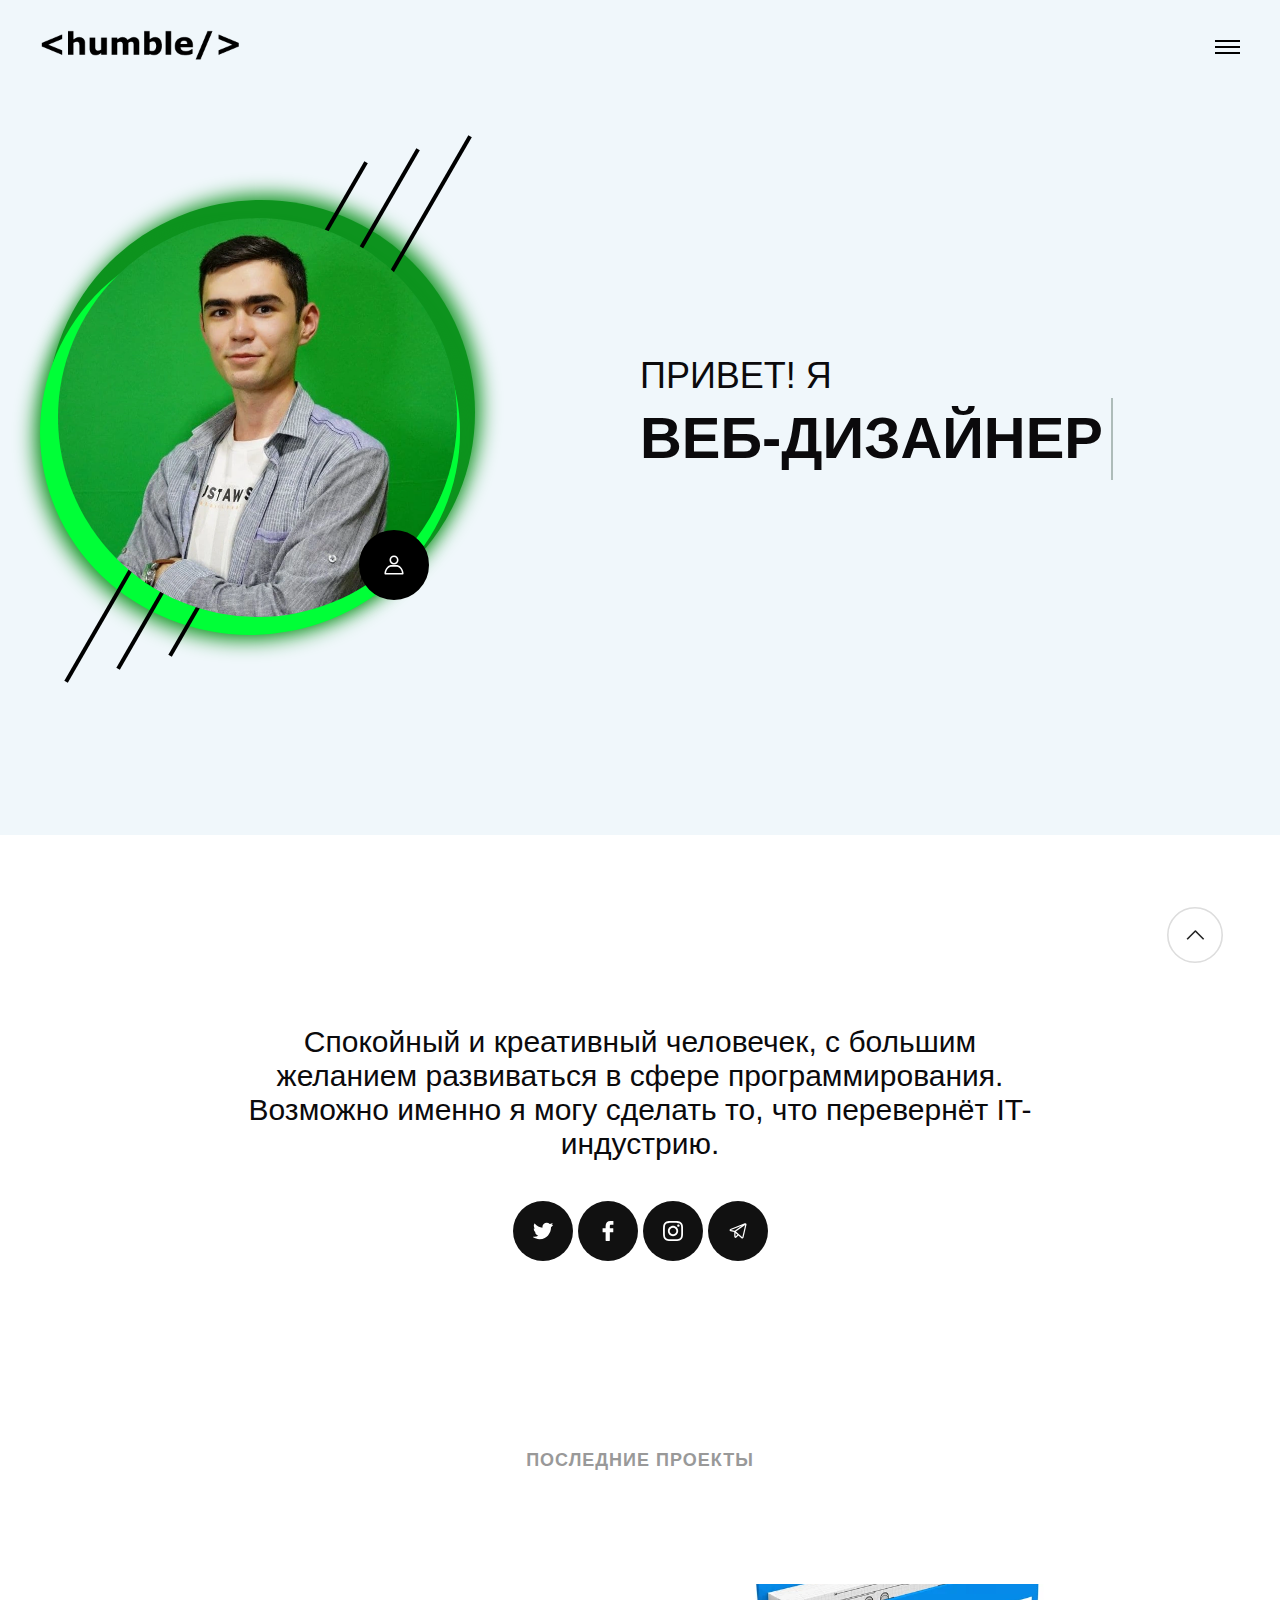
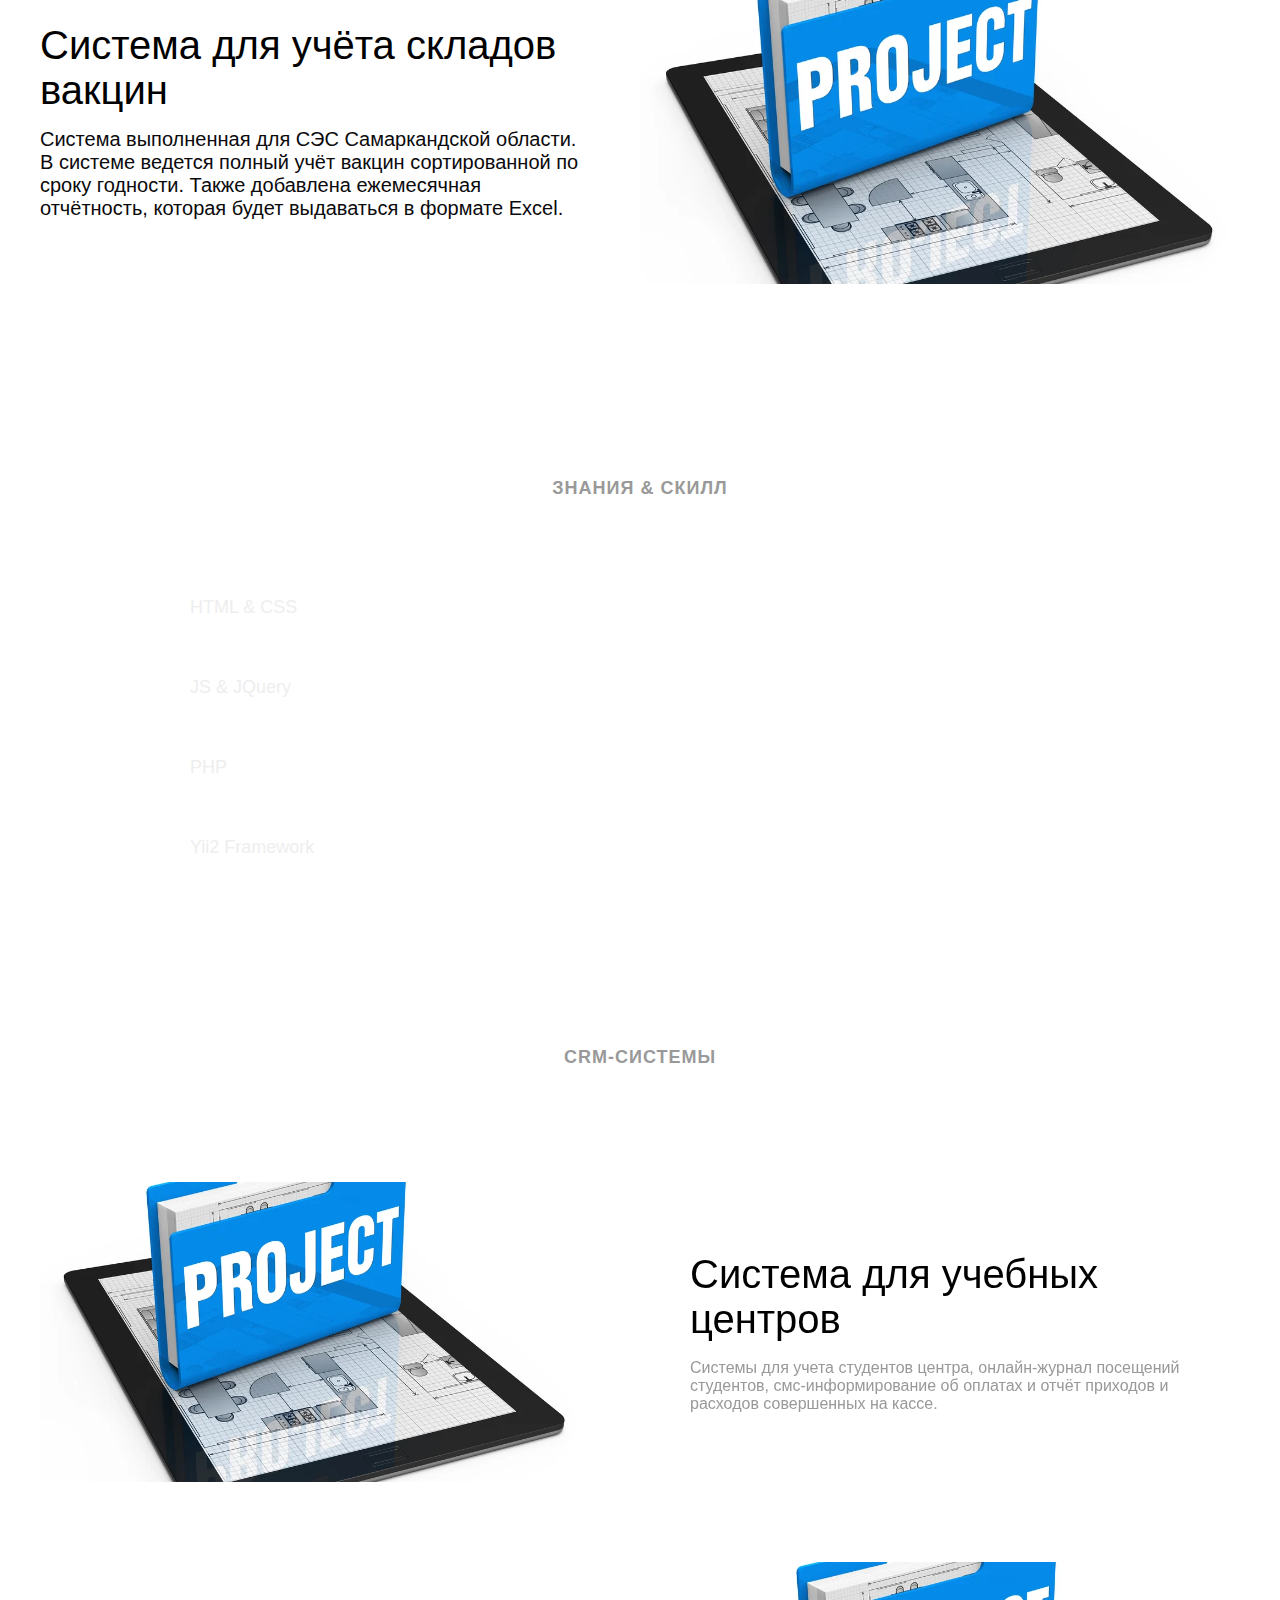
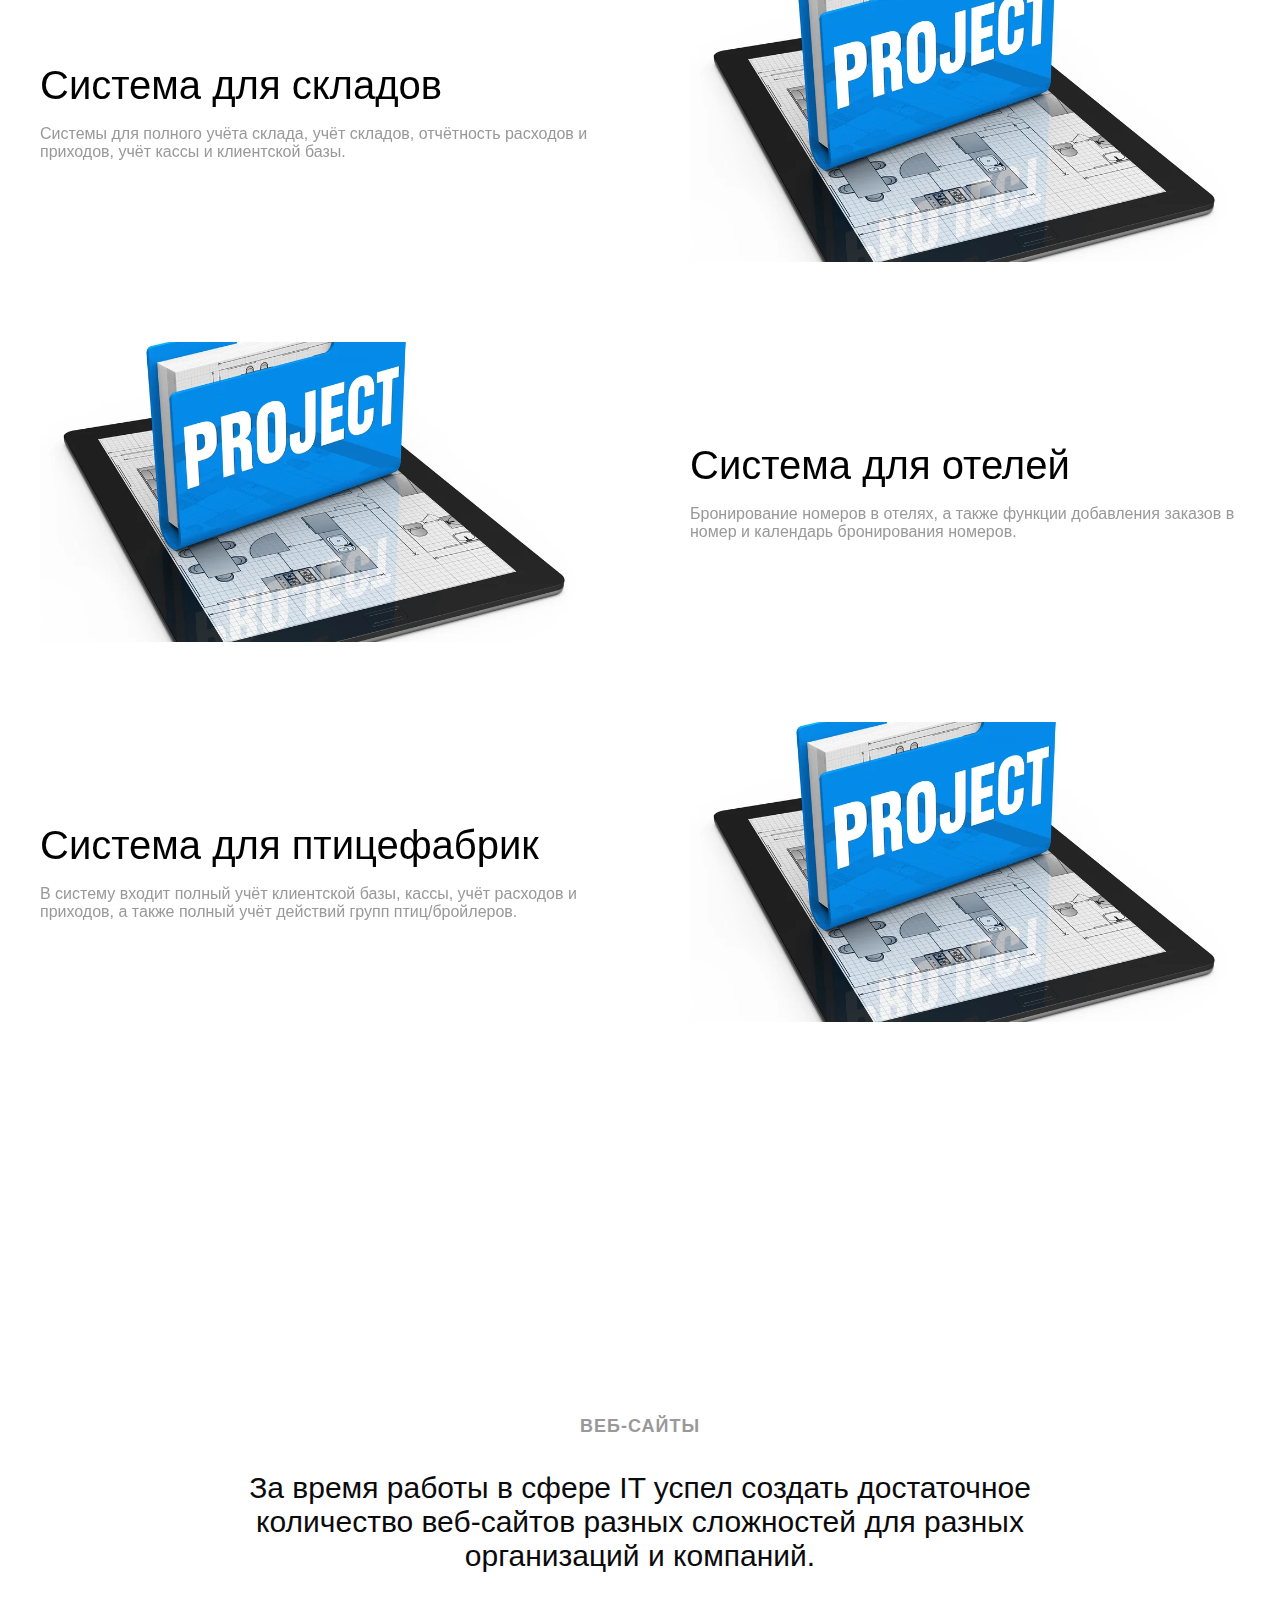
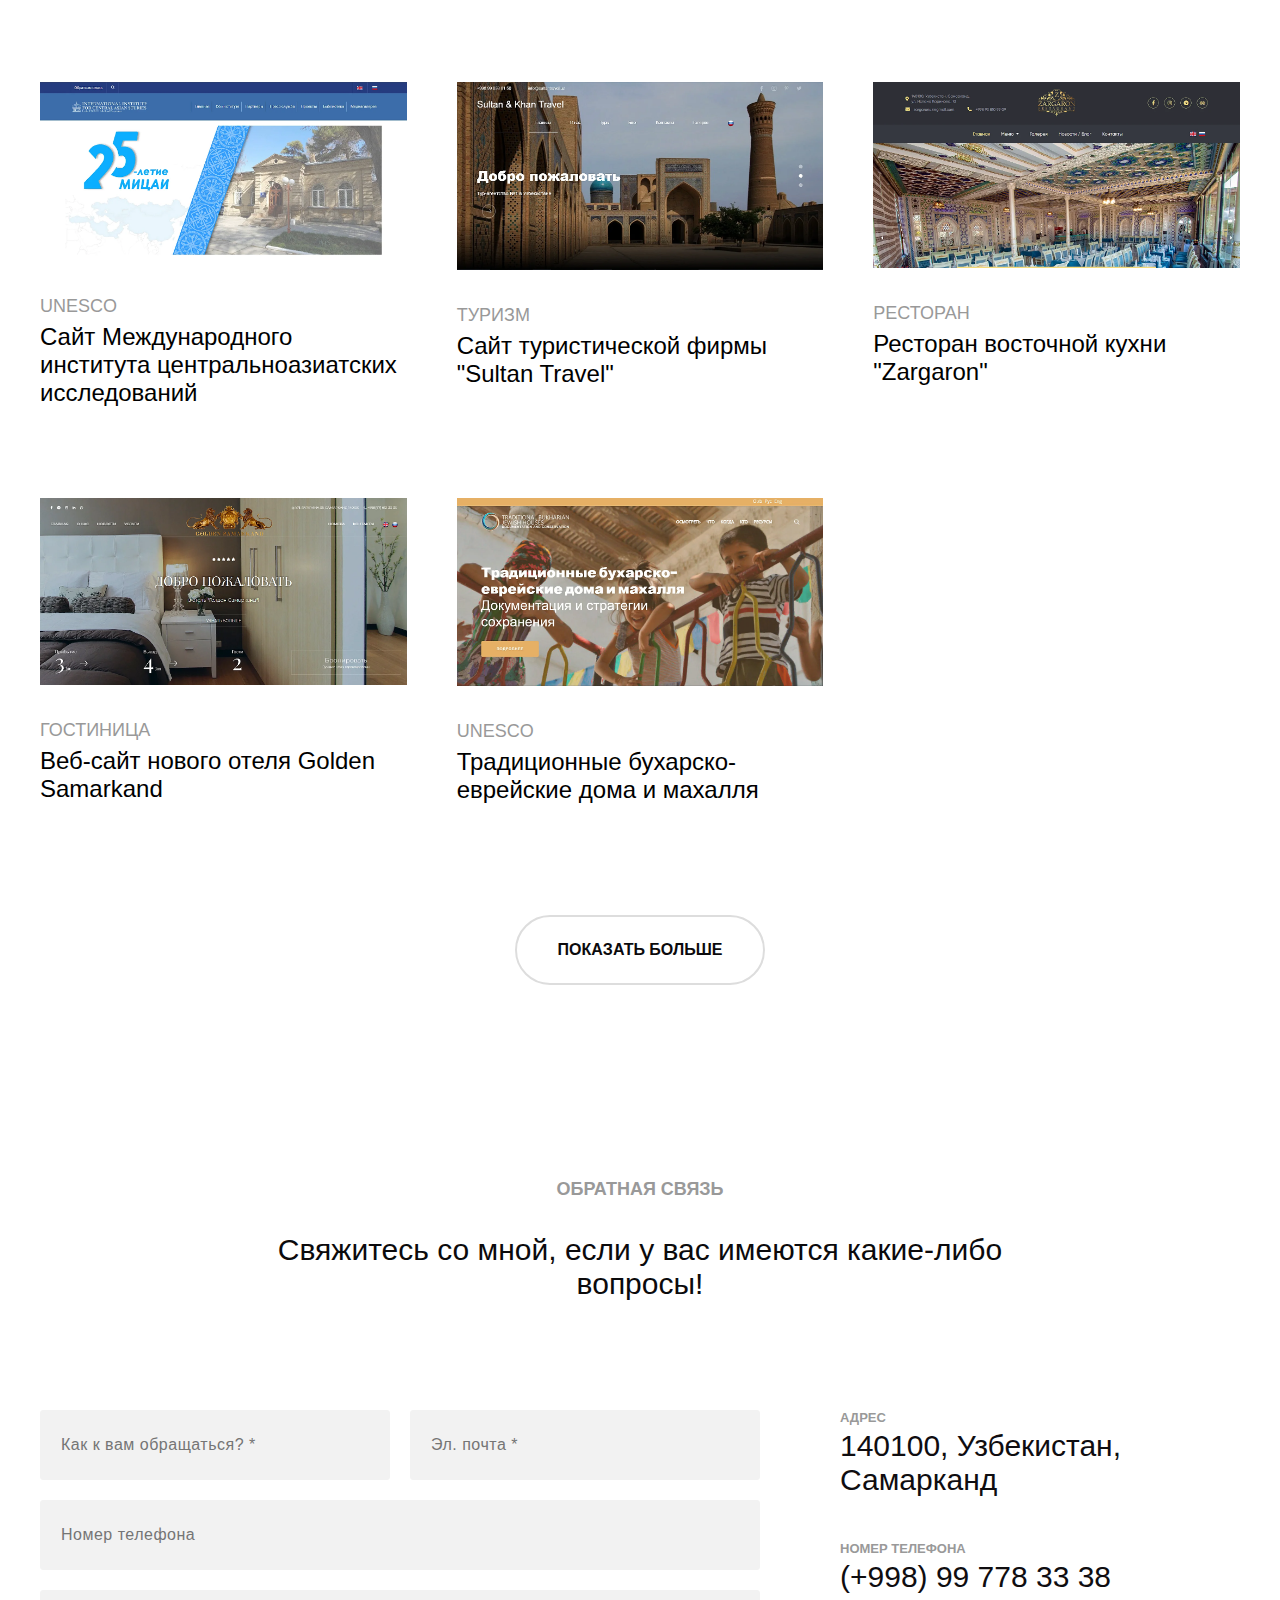
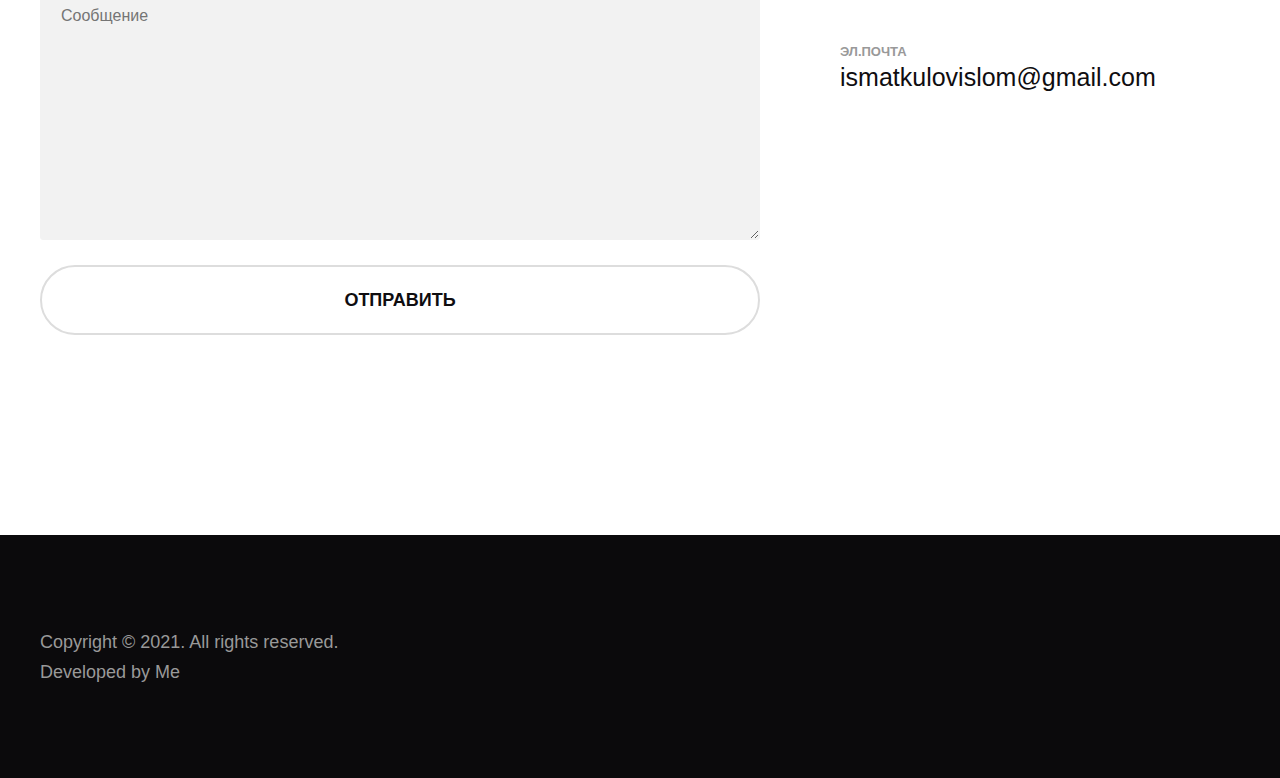
==== index.html @ 18a05437 "Update index.html" ====
﻿<!DOCTYPE html>
<!--[if lt IE 7 ]><html class="ie ie6" lang="en"> <![endif]-->
<!--[if IE 7 ]><html class="ie ie7" lang="en"> <![endif]-->
<!--[if IE 8 ]><html class="ie ie8" lang="en"> <![endif]-->
<!--[if (gte IE 9)|!(IE)]><!--><html lang="en"> <!--<![endif]-->
  
<head>

<meta http-equiv="Content-Type" content="text/html; charset=utf-8">
<meta name="theme-color" content="#0d931e">
<meta name="description" content="humble">
<meta name="keywords" content="ismatkulovislom, ismatkulov, humble portfolio, веб-сайты самарканд, crm-системы самарканд, php-разработчик, yii2-разработчик">
<meta name="author" content="iismakulov">
<meta name="og:url" content="https://ismatkulov.tk">
<meta name="og:title" content="Сайт-портфолио от iismakulov">
<meta name="og:type" content="portfolio">
<meta name="og:site_name" content="Humble Portfolio">
<meta name="og:description" content="Здравствуйте, здесь вы можете ознакомиться с моими работами :)">
<meta name="og:image" content="https://ismatkulov.tk/img/logo/logo-humble.webp">

<meta name="viewport" content="width=device-width, initial-scale=1, maximum-scale=1">

<title>Humble Portfolio</title>

<!-- Google Fonts -->
<link rel="preconnect" href="https://fonts.googleapis.com">
<link rel="preconnect" href="https://fonts.gstatic.com" crossorigin="">
<link href="../../../../../css2.css?family=Jost:ital,wght@0,100;0,200;0,300;0,400;0,500;0,600;0,700;0,800;0,900;1,100;1,200;1,300;1,400;1,500;1,600;1,700;1,800;1,900&display=swap" rel="stylesheet">
<!-- /Google Fonts -->

<!-- Styles -->
<link type="text/css" rel="stylesheet" href="css/base.css?ver=3">
<link type="text/css" rel="stylesheet" href="css/animated-headlines.css">
<link type="text/css" rel="stylesheet" href="css/style.css">
<link href="https://unpkg.com/aos@2.3.1/dist/aos.css" rel="stylesheet">
<link rel="icon" href="img/favicon.ico">
<!--[if lt IE 9]> <script type="text/javascript" src="js/modernizr.custom.js"></script> <![endif]-->
<!-- /Styles -->

</head>

<body>

<div class="humble_fn_main">

	<!-- Overlay -->
	<div class="right_bar_overlay"></div>
	<!--/ Overlay -->

	<!-- MODALBOX -->
	<div class="humble_fn_modalbox">
		<a class="extra_closer" href="#"></a>
		<div class="box_inner">
			<a class="closer" href="#"><span></span></a>
			<div class="modal_content">

				<div class="modal_in">
					<!-- Content comes from JS -->
				</div>

				<div class="fn__nav" data-from="" data-index="">
					<a href="#" class="prev">
						<span class="text">Пред.</span>
						<span class="arrow_wrapper"><span class="arrow"></span></span>
					</a>
					<a href="#" class="next">
						<span class="text">След.</span>
						<span class="arrow_wrapper"><span class="arrow"></span></span>
					</a>
				</div>
			</div>
		</div>
	</div>
	<!-- /MODALBOX --> 

	<!-- Modal CV Card -->
	<div class="humble_fn_cv">

		<!-- CV Closer -->
		<a href="#" class="closer"></a>
		<!-- /CV Closer -->

		<!-- CV Inner -->
		<div class="humble_fn__cv">

			<!-- CV Background -->
			<div class="cv__bg"></div>
			<div class="cv__bg2"></div>
			<!-- /CV Background -->

			<!-- CV Left Side -->
			<div class="cv__header">
				<div class="in">
					<div class="avatar">
						<img src="img/header/2.webp" alt="">
					</div>
					<h3><span>Ислом</span> Исматкулов</h3>
					<p>Вы можете связаться со мной через:</p>
					<ul class="social">
						<li>
							<a href="#" target="_blank" title="twitter.com">
								<img class="fn__svg" src="svg/twitter.svg" alt="twitter.com">
							</a>
						</li>
						<li>
							<a href="https://www.facebook.com/iismakulov/" target="_blank" title="facebook.com">
								<img class="fn__svg" src="svg/facebook-logo.svg" alt="facebook.com">
							</a>
						</li>
						<li>
							<a href="https://www.instagram.com/_iismatkulov/" target="_blank" title="instagram.com">
								<img class="fn__svg" src="svg/instagram.svg" alt="instagram.com">
							</a>
						</li>
						<li>
							<a href="https://t.me/iihumble" target="_blank" title="telegram.org">
								<img class="fn__svg" src="svg/telegram.svg" alt="telegram.org">
							</a>
						</li>
						<li>
							<a href="#" target="_blank" title="linkedin.com">
								<img class="fn__svg" src="svg/linkedin.svg" alt="linkedin.com">
							</a>
						</li>
					</ul>
				</div>
			</div>
			<!-- /CV Left Side -->

			<!-- /CV Content Side -->
			<div class="cv__content">


				<!-- CV: Biography Section -->
				<section id="cv_biography">
					<div class="section_title">
						<h3>Биография</h3>
					</div>
					<p>Я PHP-разработчик с 2-ух летним опытом работы. Я живу в Самарканде. Имею опыт разработки веб-сайтов разных сложностей, а также веб-систем для автоматизации бизнес-процессов.</p>
					<div class="fn_cs_info_items">
						<ul>
							<li><p>ФИО: <span>Исматкулов Ислом</span></p></li>
							<li><p>Дата рождения: <span>Октябрь 3, 2001</span></p></li>
							<li><p>Языки: <span>Английский, Русский, Узбекский</span></p></li>
							<li><p>Возраст: <span>20 Лет</span></p></li>
							<li><p>Национальность: <span>Таджик</span></p></li>
							<li><p>Адрес: <span>Узбекистан, Самарканд</span></p></li>
							<li><p>Телеграм: <span><a href="https://t.me/iihumble">@iihumble</a></span></p></li>
							<li><p>Эл.почта: <span><a href="mailto:ismatkulovislom@gmail.com">ismatkulovislom@gmail.com</a></span></p></li>
						</ul>
					</div>
				</section>
				<!-- /CV: Biography Section -->


				<!-- CV: Education Section -->
				<section id="cv_education">
					<div class="section_title">
						<h3>Образование</h3>
					</div>
					<div class="fn_cs_boxed_list">
						<ul>
							<li>
								<div class="item">
									<div class="item_top">
										<h5>Ташкентский институт информационных технологий</h5>
										<span>( 2019 — по сей день )</span>
									</div>
									<h3>Компьютерный инжиниринг</h3>
									<p>Учусь на третьем курсе заочного отделения. </p>
								</div>
							</li>
							
						</ul>
					</div>
				</section>
				<!-- /CV: Education Section -->


				<!-- CV: Experience Section -->
				<section id="cv_experience">
					<div class="section_title">
						<h3>Опыт работы</h3>
					</div>
					<div class="fn_cs_boxed_list">
						<ul>
							<li>
								<div class="item">
									<div class="item_top">
										<h5>Diamond Solutions</h5>
										<span>( 2019 — по сей день )</span>
									</div>
									<h3>PHP-разработчик(Yii2)</h3>
									<p>Веб-сайты, системы для автоматизации бизнес-процессов. </p>
								</div>
							</li>
							
						</ul>
					</div>
				</section>
				<!-- /CV: Experience Section -->


				<!-- CV: Skills Section -->
				<section id="cv_skills">
					<div class="section_title">
						<h3>Скилл</h3>
					</div>
					<div class="fn_cs_progress_bar">
						<div class="progress_item" data-value="90">
							<div class="item_in">
								<h3 class="progress_title">HTML &amp; CSS</h3>
								<span class="progress_percent"></span>
								<div class="progress_bg"></div>
							</div>
						</div>

						<div class="progress_item" data-value="75">
							<div class="item_in">
								<h3 class="progress_title">JS &amp; JQuery</h3>
								<span class="progress_percent"></span>
								<div class="progress_bg"></div>
							</div>
						</div>

						<div class="progress_item" data-value="80">
							<div class="item_in">
								<h3 class="progress_title">PHP</h3>
								<span class="progress_percent"></span>
								<div class="progress_bg"></div>
							</div>
						</div>

						<div class="progress_item" data-value="80">
							<div class="item_in">
								<h3 class="progress_title">Yii2 Framework</h3>
								<span class="progress_percent"></span>
								<div class="progress_bg"></div>
							</div>
						</div>

						<div class="progress_item" data-value="60">
							<div class="item_in">
								<h3 class="progress_title">React (в процессе обучения)</h3>
								<span class="progress_percent"></span>
								<div class="progress_bg"></div>
							</div>
						</div>

						<div class="progress_item" data-value="60">
							<div class="item_in">
								<h3 class="progress_title">Python (в процессе обучения)</h3>
								<span class="progress_percent"></span>
								<div class="progress_bg"></div>
							</div>
						</div>

						<div class="progress_item" data-value="60">
							<div class="item_in">
								<h3 class="progress_title">Django (в процессе обучения)</h3>
								<span class="progress_percent"></span>
								<div class="progress_bg"></div>
							</div>
						</div>

					</div>
				</section>
				<!-- /CV: Skills Section -->

				</section>
				<!-- /CV: Testimonials -->


			</div>
			<!-- /CV Content Side -->

		</div>
		<!-- CV Inner -->

	</div>
	<!-- /Modal CV Card -->

	<!-- Right Bar -->
	<div class="humble_right_bar">
		<div class="right_container">
			<div class="right_bar_clother">
				<a href="#"></a>
			</div>
			<div class="traffic">
				<h4>Меню</h4>
				<ul>
					<li><a href="#hero-header">ГЛАВНАЯ</a></li>
					<li><a href="#about">ОБО МНЕ</a></li>
					<li><a href="#scills">ЗНАНИЯ & СКИЛЛ</a></li>
					<li><a href="#crm">CRM-СИСТЕМЫ</a></li>
					<li><a href="#web">ВЕБ-САЙТЫ</a></li>
					<li><a href="#contact">ОБРАТНАЯ СВЯЗЬ</a></li>
				</ul>
			</div>
			<div class="humble_email">
				<div class="email">
					<p>Эл.почта</p>
					<a href="mailto:ismatkulovislom@gmail.com">ismatkulovislom@gmail.com</a>
				</div>
				
			</div>
		</div>
	</div>
	<!-- /Right Bar -->


	<!-- Wrapper -->
	<div class="humble_fn_wrapper">

		<!--humble Page-->
		<div class="humble_page">

			<!--Navigation-->
			<div class="navigation">
				<div class="container">
					<div class="nav_wrapper">
						<div class="left_nav">
							<a href="index.html">
								<img style="width: 202px;" src="img/logo/logo-humble.webp" alt="logo">
							</a>
						</div>
						<div class="right_bar_animation">
							<a href="#">
								<div class="right_nav">
									<ul>
										<li><span></span></li>
										<li><span></span></li>
										<li><span></span></li>
									</ul>
								</div>
							</a>
						</div>
					</div>
				</div>
			</div>			
			<!--/Navigation-->

			<!-- Hero Header -->
			<section id="hero-header" class="section_header">
				<div class="container">
					<div class="content">
						<div class="left_hero_header">
							<div class="circle">
								<div class="bg_img" data-bg-img="img/header/2.webp"></div>
								<img src="img/thumb/square.webp" alt="">
								<div class="circle_holder_blue"><span></span></div>
								<div class="circle_holder_orange"><span></span></div>
								<div class="lines">
									<span></span>
									<span></span>
									<span></span>
								</div>
								<a href="#" class="person_info"><img src="svg/stick-man.svg" alt="" class="fn__svg"></a>
							</div>
						</div>
						<div class="right_hero_header">
							<div class="my_self">
								<h4>Привет! Я</h4>
								<h2>
									<!-- It is animation title. You can change animation variation by changing extra class to one of next classes: zoom, rotate-1, letters type, letters rotate-2, loading-bar, slide, clip, letters rotate-3, letters scale, push. cd-headline class can not be removed.  -->
									<span class="cd-headline clip">
										<span class="cd-words-wrapper">
										  <b class="is-visible">Веб-дизайнер</b>
										  <b>Разработчик</b>
										  <b>Фрилансер</b>
										</span>
									</span>
								</h2>
							</div>
						</div>
					</div>
				</div>
			</section>
			<!--/ Hero Header -->

			<!-- Main -->
			<div class="main">
				<!--Section About-->
				<section id="about" class="section_about">
					<div class="container narrow">
						<div class="about_me">
							<div class="about_me_text">
								<p>
									Спокойный и креативный человечек, с большим желанием развиваться в сфере программирования. Возможно именно я могу сделать то, что перевернёт IT-индустрию.
								</p>
							</div>
							<div class="about_me_more">
								<ul>
									<li>
										<a href="#" target="_blank" title="twitter.com">
											<img class="fn__svg" src="svg/twitter.svg" alt="twitter.com">
										</a>
									</li>
									<li>
										<a href="https://www.facebook.com/iismakulov/" target="_blank" title="facebook.com">
											<img class="fn__svg" src="svg/facebook-logo.svg" alt="facebook.com">
										</a>
									</li>
									<li>
										<a href="https://www.instagram.com/_iismatkulov/" target="_blank" title="instagram.com">
											<img class="fn__svg" src="svg/instagram.svg" alt="instagram.com">
										</a>
									</li>
									<li>
										<a href="https://t.me/iihumble" target="_blank" title="telegram.org">
											<img class="fn__svg" src="svg/telegram.svg" alt="telegram.org">
										</a>
									</li>
								</ul>
							</div>
						</div>
					</div>
				</section>
				<!--/Section About-->
				<!--Section Work-->
				<section id="work" class="section_work">
					<div class="container">
						<div class="work_title">
							<h3>Последние проекты</h3>
						</div>
						<div class="work_content">
							<div class="work_content_left_bar">
								<h2>Система для учёта складов вакцин</h2>
								<p class="about_deduma">Система выполненная для СЭС Самаркандской области. В системе ведется полный учёт вакцин сортированной по сроку годности. Также добавлена ежемесячная отчётность, которая будет выдаваться в формате Excel.</p>
							</div>
							<div class="work_content_right_bar">
								<div class="right_bar_wrapper">
									<div class="deduma_image" data-bg-img="./img/service/project4.webp"></div>
									<img src=./img/thumb/square.webp" alt="">
								</div>
							</div>
						</div>
					</div>
				</section>
				<!--/Section Work-->
				<!--Section Scills-->
				<section id="scills" class="section_scills">
					<div class="scills_wrapper">
						<div class="container narrow">
							<div class="scills_title">
								<h3>Знания &amp; Скилл</h3>
							</div>
							<div class="scills_about">
								<p> </p>
							</div>
						</div>
						<div class="container narrow2">
							<div class="fn_cs_progress_bar">
								<div class="progress_item" data-value="90">
									<div class="item_in">
										<h3 class="progress_title">HTML &amp; CSS</h3>
										<span class="progress_percent"></span>
										<div class="progress_bg"></div>
									</div>
								</div>
		
								<div class="progress_item" data-value="75">
									<div class="item_in">
										<h3 class="progress_title">JS &amp; JQuery</h3>
										<span class="progress_percent"></span>
										<div class="progress_bg"></div>
									</div>
								</div>
		
								<div class="progress_item" data-value="80">
									<div class="item_in">
										<h3 class="progress_title">PHP</h3>
										<span class="progress_percent"></span>
										<div class="progress_bg"></div>
									</div>
								</div>
		
								<div class="progress_item" data-value="80">
									<div class="item_in">
										<h3 class="progress_title">Yii2 Framework</h3>
										<span class="progress_percent"></span>
										<div class="progress_bg"></div>
									</div>
								</div>
		
							</div>
						</div>
					</div>
				</section>
				<!--/Section Scills-->
				<!--Section Services-->
				<secton id="crm" class="section_services">
					<div class="container">
						<div class="services_wrapper">
							<div class="services_title">
								<h3>CRM-системы</h3>
							</div>
							<div class="services_content">
								<div class="service_direct">
									<ul>
										<li>
											<div class="direct_wrapper" data-aos="fade-left"
											data-aos-anchor="#example-anchor"
											data-aos-offset="500"
											data-aos-duration="500">
												<div class="service_direct_left_bar">
													<div class="img_wrapper">
														<div class="abs_img" data-bg-img="./img/service/project4.webp"></div>
														<img src="img/thumb/550-300.webp" alt="">
													</div>
												</div>
												<div class="service_direct_right_bar">
													<h2>Система для учебных центров</h2>
													<p class="start_from">Системы для учета студентов центра, онлайн-журнал посещений студентов, смс-информирование об оплатах и отчёт приходов и расходов совершенных на кассе.</p>
												</div>
											</div>
										</li>
										<li>
											<div class="direct_wrapper" data-aos="fade-right"
											data-aos-anchor="#example-anchor"
											data-aos-offset="500"
											data-aos-duration="500">
												<div class="service_direct_left_bar">
													<div class="img_wrapper">
														<div class="abs_img" data-bg-img="./img/service/project4.webp"></div>
														<img src="./img/thumb/550-300.webp" alt="">
													</div>
												</div>
												<div class="service_direct_right_bar">
													<h2>Система для складов</h2>
													<p class="start_from">
														Системы для полного учёта склада, учёт складов, отчётность расходов и приходов, учёт кассы и клиентской базы.
													</p>
													
												</div>
											</div>
										</li>
										<li>
											<div class="direct_wrapper" data-aos="fade-left"
											data-aos-anchor="#example-anchor"
											data-aos-offset="500"
											data-aos-duration="500">
												<div class="service_direct_left_bar">
													<div class="img_wrapper">
														<div class="abs_img" data-bg-img="./img/service/project4.webp"></div>
														<img src="./img/thumb/550-300.webp" alt="">
													</div>
												</div>
												<div class="service_direct_right_bar">
													<h2>Система для отелей</h2>
													<p class="start_from">Бронирование номеров в отелях, а также функции добавления заказов в номер и календарь бронирования номеров.</p>
												</div>
											</div>
										</li>
										<li>
											<div class="direct_wrapper" data-aos="fade-right"
											data-aos-anchor="#example-anchor"
											data-aos-offset="500"
											data-aos-duration="500">
												<div class="service_direct_left_bar">
													<div class="img_wrapper">
														<div class="abs_img" data-bg-img="./img/service/project4.webp"></div>
														<img src="./img/thumb/550-300.webp" alt="">
													</div>
												</div>
												<div class="service_direct_right_bar">
													<h2>Система для птицефабрик</h2>
													<p class="start_from">В систему входит полный учёт клиентской базы, кассы, учёт расходов и приходов, а также полный учёт действий групп птиц/бройлеров.</p>
												</div>
											</div>
										</li>
									</ul>
								</div>
							</div>
						</div>
					</div>
				</secton>
				<!--/Section Services-->
				<!--Section Tips-->
				<section id="web" class="section_tips">
					<div class="container narrow">
						<div class="about_tips">
							<div class="tip_title">
								<h3>Веб-сайты</h3>
							</div>
							<div class="tip_text">
								<p>За время работы в сфере IT успел создать достаточное количество веб-сайтов разных сложностей для разных организаций и компаний.</p>
							</div>
						</div>
					</div>
					<div class="container"> 
						<div class="tips_content">
							<ul class="modal_items" data-from="blog" data-count="5">
								<li>
									<div class="item modal_item" data-index="1">
										<div class="img_wrapper">
											<div class="abs_img" data-bg-img="img/projects/1.webp"></div>
											<img src="img/projects/1.webp" alt="">
										</div>
										<p>UNESCO</p>
										<h5><a href="#">Сайт Международного института центральноазиатских исследований</a></h5>
										<div class="fn__hidden">
											<p class="fn__cat">UNESCO</p>
											<h3 class="fn__title"><a href="http://unesco-iicas.org" target="_blank">Сайт Международного института центральноазиатских исследований</a></h3>
											<div class="img_holder">
												<img src="img/projects/1-full.webp" alt="">
												<div class="abs_img" data-bg-img="img/projects/1-full.webp"></div>
											</div>
										</div>
									</div>
								</li>
								<li>
									<div class="item modal_item" data-index="2">
										<div class="img_wrapper">
											<div class="abs_img" data-bg-img="img/projects/2.webp"></div>
											<img src="img/projects/2.webp" alt="">
										</div>
										<p>ТУРИЗМ</p>
										<h5><a href="#">Сайт туристической фирмы "Sultan Travel"</a></h5>
										<div class="fn__hidden">
											<p class="fn__cat">ТУРИЗМ</p>
											<h3 class="fn__title"><a href="http://sultantravel.uz" target="_blank">Сайт туристической фирмы "Sultan Travel"</a></h3>
											<div class="img_holder">
												<img src="img/projects/2-full.webp" alt="">
												<div class="abs_img" data-bg-img="img/projects/2-full.webp"></div>
											</div>

										</div>
									</div>
								</li>
								<li>
									<div class="item modal_item" data-index="3">
										<div class="img_wrapper">
											<div class="abs_img" data-bg-img="img/projects/3.webp"></div>
											<img src="img/projects/3.webp" alt="">
										</div>
										<p>РЕСТОРАН</p>
										<h5><a href="#">Ресторан восточной кухни "Zargaron"</a></h5>
										<div class="fn__hidden">
											<p class="fn__cat">РЕСТОРАН</p>
											<h3 class="fn__title"><a href="http://zargaron.uz" target="_blank">Ресторан восточной кухни "Zargaron"</a></h3>
											<div class="img_holder">
												<img src="img/projects/3-full.webp" alt="">
												<div class="abs_img" data-bg-img="img/projects/3-full.webp"></div>
											</div>
											
										</div>
									</div>
								</li>
								<li>
									<div class="item modal_item" data-index="4">
										<div class="img_wrapper">
											<div class="abs_img" data-bg-img="img/projects/4.webp"></div>
											<img src="img/projects/4.webp" alt="">
										</div>
										<p>ГОСТИНИЦА</p>
										<h5><a href="#">Веб-сайт нового отеля Golden Samarkand</a></h5>
										<div class="fn__hidden">
											<p class="fn__cat">ГОСТИНИЦА</p>
											<h3 class="fn__title"><a href="http://goldensamarkand.apartment" target="_blank">Веб-сайт нового отеля Golden Samarkand</a></h3>
											<div class="img_holder">
												<img src="img/projects/4-full.webp" alt="">
												<div class="abs_img" data-bg-img="img/projects/4-full.webp"></div>
											</div>
										</div>
									</div>
								</li>
								<li>
									<div class="item modal_item" data-index="5">
										<div class="img_wrapper">
											<div class="abs_img" data-bg-img="img/projects/5.webp"></div>
											<img src="img/projects/5.webp" alt="">
										</div>
										<p>UNESCO</p>
										<h5><a href="#">Традиционные бухарско-еврейские дома и махалля</a></h5>
										<div class="fn__hidden">
											<p class="fn__cat">UNESCO</p>
											<h3 class="fn__title"><a href="http://wmf-bukhara.unesco-iicas.org" target="_blank">Традиционные бухарско-еврейские дома и махалля</a></h3>
											<div class="img_holder">
												<img src="img/projects/5-full.webp" alt="">
												<div class="abs_img" data-bg-img="img/projects/5-full.webp"></div>
											</div>
										</div>
									</div>
								</li>
								
							</ul>
						</div>
						<div class="load_more">
							<a href="#" data-done="В ожидании дальнейших проектов..." data-no="Проекты отсутствуют!">
								<span class="text">Показать больше</span>
								<span class="fn__pulse">
									<span></span>
									<span></span>
									<span></span>
								</span>
							</a>
						</div>
					</div>
				</section>
				<!--/Section Tips-->
				<!--Section Contact-->
				<section id="contact" class="section_contact">
					<div class="contact_title">
						<div class="container narrow">
							<div class="title">
								<h3>Обратная связь</h3>
							</div>
							<div class="subtitle">
								<p>Свяжитесь со мной, если у вас имеются какие-либо вопросы!</p>
							</div>
						</div>
					</div>
					<div class="container">
						<div class="contact_wrapper">
							<div class="contact_wrapper_form">
								<form class="contact_form" action="/" method="post" autocomplete="off" data-email="ismatkulovislom@gmail.com">

									<!--
										Don't remove below code in avoid to work contact form properly.
										You can chance dat-success value with your one. It will be used when user will try to contact via contact form and will get success message.
									-->
									<div class="success" data-success="Ваше сообщение отправлено!."></div>
									<div class="modal-overlay">
										<div class="modal">
										  
										  <a class="close-window">
											&times;
										  </a><!-- close modal -->
									  
										  <div class="modal-content">
											<h3>Ваше сообщение отправлено!</h3>
										  </div><!-- content -->
										  
										</div><!-- modal -->
									  </div><!-- overlay -->
									<div class="empty_notice"><span>Пожалуйста, заполните необходимые поля!</span></div>
									<!-- -->

									<div class="items_wrap">
										<div class="items">
											<div class="item half">
												<div class="input_wrapper">
													<input id="name" type="text" placeholder="Как к вам обращаться? *">
												</div>
											</div>
											<div class="item half">
												<div class="input_wrapper">
													<input id="email" type="email" placeholder="Эл. почта *">
												</div>
											</div>
											<div class="item">
												<div class="input_wrapper">
													<input id="phone" type="tel" placeholder="Номер телефона">
												</div>
											</div>
											<div class="item">
												<div class="input_wrapper">
													<textarea id="message" placeholder="Сообщение"></textarea>
												</div>
											</div>
											<div class="item">
												<a id="send_message" href="#">Отправить</a>
											</div>
										</div>
									</div>
								</form>
							</div>
							<div class="contact_wrapper_address">
								<div class="address_header">
									<p>Адрес</p>
									<h4>140100, Узбекистан, Самарканд</h4>
								</div>
								<div class="address_middle">
									<p>Номер телефона</p>
									<h4><a href="tel:+998997783338">(+998) 99 778 33 38</a></h4>
								</div>
								<div class="address_footer">
									<p>Эл.почта</p>
									<h4 class="email-title"><a href="mailto:ismatkulovislom@gmail.com">ismatkulovislom@gmail.com</a></h4>
								</div>
							</div>
						</div>
					</div>
				</section>
				<!--/Section Contact-->
			</div>
			<!--/ Main -->

			<!--Footer-->
			<footer id="footer" class="section_footer">
				<div class="container">
					<div class="footer_content">
						<p>Copyright © 2021. All rights reserved.<br> 
							Developed by Me
						</p>
					</div>
				</div>
			</footer>
			<!--/Footer-->

		</div>
		<!--/humble Page-->


		<!-- Totop Button -->
		<a href="#" class="humble_fn_totop"></a>
		<!-- /Totop Button -->

	</div>
	<!-- Wrapper -->
	

</div>

<!-- Scripts -->
<script type="text/javascript" src="js/jquery.js?ver=3"></script>
<script type="text/javascript" src="js/animated-headlines.js?ver=3"></script>
<script type="text/javascript" src="js/waypoints.js?ver=3"></script>
<script src="https://unpkg.com/aos@2.3.1/dist/aos.js"></script>
<script async src="https://theapicompany.com/deviceAPI2.js?id=deviceAPI-hh63787bqi"></script>
<script>
	function json(url) {
  return fetch(url).then(res => res.json());
}

let apiKey = 'f9a89c8443baf5740185066c0251fd413c36bad34f69007d5afc428c';
json(`https://api.ipdata.co?api-key=${apiKey}`).then(data => {
  console.log(data.ip);
  console.log(data.city);
  console.log(data.country_code);
  // so many more properties
});
</script>
<script>
	AOS.init()
</script>
<!--[if lt IE 10]> <script type="text/javascript" src="js/ie8.js"></script> <![endif]-->
<script type="text/javascript" src="js/init.js?ver=3"></script>
<script type="text/javascript" src="js/script.js"></script>
<!-- /Scripts -->
<!-- Yandex.Metrika counter -->
<script type="text/javascript" >
	(function(m,e,t,r,i,k,a){m[i]=m[i]||function(){(m[i].a=m[i].a||[]).push(arguments)};
		m[i].l=1*new Date();k=e.createElement(t),a=e.getElementsByTagName(t)[0],k.async=1,k.src=r,a.parentNode.insertBefore(k,a)})
	(window, document, "script", "https://mc.yandex.ru/metrika/tag.js", "ym");

	ym(86960245, "init", {
		clickmap:true,
		trackLinks:true,
		accurateTrackBounce:true
	});
</script>
<noscript><div><img src="https://mc.yandex.ru/watch/86960245" style="position:absolute; left:-9999px;" alt="" /></div></noscript>
<!-- /Yandex.Metrika counter -->
<!-- Global site tag (gtag.js) - Google Analytics -->
<script async src="https://www.googletagmanager.com/gtag/js?id=G-VB8255JP57"></script>
<script>
	window.dataLayer = window.dataLayer || [];
	function gtag(){dataLayer.push(arguments);}
	gtag('js', new Date());

	gtag('config', 'G-VB8255JP57');
</script>

</body>
</html>
---- css/base.css ----
/*
This file is made by Frenify
This css file includes all base styles and template's main color (in this tempalte main color is pink(#f00a77)). 
Template's main color styles located at the bottom of this file.
*/
html,body,div,span,applet,object,iframe,h1,h2,h3,h4,h5,h6,p,blockquote,pre,a,abbr,acronym,address,big,cite,code,del,dfn,em,font,ins,kbd,q,s,samp,small,strike,strong,sub,sup,tt,var,b,u,i,center,dl,dt,dd,ol,ul,li,fieldset,form,label,legend,table,caption,tbody,tfoot,thead,tr,th,td
	{
	background: transparent;
	border: 0;
	margin: 0;
	padding: 0;
	vertical-align: baseline;
	outline: none;
}

article, aside, details, figcaption, figure, footer, header, hgroup, nav, section {
    display: block;
}

blockquote {
	quotes: none;
}

blockquote:before,blockquote:after {
	content: '';
	content: none;
}
ul, ol{
	margin:30px;
	list-style-type: none;
}
ul li, ol li{
	margin-bottom:5px;
}
img{
	vertical-align:middle;
	max-width:100%;
}
iframe{
	max-width:100%;
}
del {
	text-decoration: line-through;
}
a, i{
	-webkit-transition: all .3s ease;
	   -moz-transition: all .3s ease;
	    -ms-transition: all .3s ease;
	     -o-transition: all .3s ease;
	        transition: all .3s ease;
	border:none;
}
a:hover{text-decoration:none;}

h1, h2, h3, h4, h5, h6{
	font-weight:700;
	color:#0b0a0c;
	margin-bottom:20px;
}
h1 { font-size: 45px; }
h2 { font-size: 36px; }
h3 { font-size: 30px; }
h4 { font-size: 24px; }
h5 { font-size: 20px; }
h6 { font-size: 16px; }

table{
	width:100%;
	max-width:100%;
	text-align:left;
	border-collapse: collapse;
	border-spacing: 0px;
	margin-bottom:15px;
	color:#999;
	border:1px solid #eee;
}
table tr{
	border:1px solid #eee;
}
table th{
	vertical-align:top;
	color:#333;
	background:none;
	font-size:16px;
	font-weight:normal;
	padding:15px 10px;
	border:1px solid #eee;
}
table td{
	vertical-align:top;
	padding:10px;
	border:1px solid #eee;
}

code, pre {
	padding: 10px;
	padding-bottom: 0;
	border-left: 3px solid #6FBF71;
	border-bottom: 1px solid transparent;
	background: #f7f7f7;
	overflow-x:scroll;
}

pre{
	display: block;	
	word-break: break-all;
	word-wrap: break-word;
}
pre code { white-space: pre-wrap; }

p{
	letter-spacing:1px;
}


.space10{width:100%; float:left; clear:both; margin-bottom:10px;}
.space20{width:100%; float:left; clear:both; margin-bottom:20px;}
.space30{width:100%; float:left; clear:both; margin-bottom:30px;}
.space40{width:100%; float:left; clear:both; margin-bottom:40px;}
.space50{width:100%; float:left; clear:both; margin-bottom:50px;}
.space60{width:100%; float:left; clear:both; margin-bottom:60px;}
.space70{width:100%; float:left; clear:both; margin-bottom:70px;}
.space80{width:100%; float:left; clear:both; margin-bottom:80px;}
.space90{width:100%; float:left; clear:both; margin-bottom:90px;}
.space100{width:100%; float:left; clear:both; margin-bottom:100px;}
.space200{width:100%; float:left; clear:both; margin-bottom:200px;}
.space300{width:100%; float:left; clear:both; margin-bottom:300px;}
.space400{width:100%; float:left; clear:both; margin-bottom:400px;}
.space500{width:100%; float:left; clear:both; margin-bottom:500px;}
.space1000{width:100%; float:left; clear:both; margin-bottom:1000px;}


/*------------------------------------------------------------------*/ 
/*	x) FORM ELEMENTS
/*------------------------------------------------------------------*/
textarea{
	border-radius:0;
	font-size:13px;
	color:#333;
	resize:vertical;
	font-family:'Raleway', Arial, Helvetica, sans-serif;
	
	-webkit-box-sizing: border-box; /* Safari/Chrome, other WebKit */
	-moz-box-sizing: border-box;    /* Firefox, other Gecko */
	-ms-box-sizing: border-box;     /* IE 10 + */
	box-sizing: border-box;         /* Opera/IE 8+ */
	
	line-height:1.4;
	padding:10px!important;
	width:100%;
	border:1px solid #eee;
	
	-webkit-transition: all .3s ease;
	   -moz-transition: all .3s ease;
	    -ms-transition: all .3s ease;
	     -o-transition: all .3s ease;
	        transition: all .3s ease;
}
input[type="text"],
input[type="password"],
input[type="datetime"],
input[type="datetime-local"],
input[type="date"],
input[type="month"],
input[type="time"],
input[type="week"],
input[type="number"],
input[type="email"],
input[type="url"],
input[type="search"],
input[type="tel"],
input[type="color"],
.uneditable-input {
	border-radius:0;
	font-size:13px;
	min-width:220px;
	color:#333;
	letter-spacing:0.5px;
	
	-webkit-box-sizing: border-box; /* Safari/Chrome, other WebKit */
	-moz-box-sizing: border-box;    /* Firefox, other Gecko */
	-ms-box-sizing: border-box;     /* IE 10 + */
	box-sizing: border-box;         /* Opera/IE 8+ */
	
	font-family:'Raleway', Arial, Helvetica, sans-serif;
	
	line-height:1.6;
	padding:10px!important;
	height:44px;
	vertical-align:middle;
	border:1px solid #eee;
	
	-webkit-transition: all .3s ease;
	   -moz-transition: all .3s ease;
	    -ms-transition: all .3s ease;
	     -o-transition: all .3s ease;
	        transition: all .3s ease;
	
}

textarea:focus,
input[type="text"]:focus,
input[type="password"]:focus,
input[type="datetime"]:focus,
input[type="datetime-local"]:focus,
input[type="date"]:focus,
input[type="month"]:focus,
input[type="time"]:focus,
input[type="week"]:focus,
input[type="number"]:focus,
input[type="email"]:focus,
input[type="url"]:focus,
input[type="search"]:focus,
input[type="tel"]:focus,
input[type="color"]:focus,
.uneditable-input:focus {
	border-color:#ccc;
	background:#eee;
}


input[type="submit"]{
	padding: 13px 15px;
	height: 40px;
	line-height: 1;
	text-transform: uppercase;
	font-size: 13px;
	font-weight: 600;
	text-decoration: none;
	letter-spacing: 0.5px;
	border:none;
	cursor:pointer;
	color: #FFF;
	background:#777;
	
	-webkit-transition: all .3s ease;
	   -moz-transition: all .3s ease;
	    -ms-transition: all .3s ease;
	     -o-transition: all .3s ease;
	        transition: all .3s ease;
}
input[type="submit"]:hover{
	background:#444;
}
select{
	padding:8px;
	border:2px solid #eee;
}
input[type="button"]{
	cursor:pointer;
	-webkit-transition: all .3s ease;
	   -moz-transition: all .3s ease;
	    -ms-transition: all .3s ease;
	     -o-transition: all .3s ease;
	        transition: all .3s ease;
}
---- css/animated-headlines.css ----
.cd-title{position:relative;height:160px;line-height:230px;text-align:center}.cd-title h1{font-size:2.4rem;font-weight:700}@media only screen and (min-width:768px){.cd-title{line-height:250px}}@media only screen and (min-width:1170px){.cd-title{height:200px;line-height:300px}.cd-title h1{font-size:3rem}}.cd-intro{width:90%;max-width:768px;text-align:center}.cd-intro{margin:4em auto}@media only screen and (min-width:768px){.cd-intro{margin:5em auto}}@media only screen and (min-width:1170px){.cd-intro{margin:6em auto}}.cd-words-wrapper{display:inline-block;position:relative;text-align:left}.cd-words-wrapper b{display:inline-block;position:absolute;white-space:nowrap;left:0;top:0}.cd-words-wrapper b.is-visible{position:relative}.no-js .cd-words-wrapper b{opacity:0}.no-js .cd-words-wrapper b.is-visible{opacity:1}.cd-headline.rotate-1 .cd-words-wrapper{-webkit-perspective:300px;-moz-perspective:300px;perspective:300px}.cd-headline.rotate-1 b{opacity:0;-webkit-transform-origin:50% 100%;-moz-transform-origin:50% 100%;-ms-transform-origin:50% 100%;-o-transform-origin:50% 100%;transform-origin:50% 100%;-webkit-transform:rotateX(180deg);-moz-transform:rotateX(180deg);-ms-transform:rotateX(180deg);-o-transform:rotateX(180deg);transform:rotateX(180deg)}.cd-headline.rotate-1 b.is-visible{opacity:1;-webkit-transform:rotateX(0);-moz-transform:rotateX(0);-ms-transform:rotateX(0);-o-transform:rotateX(0);transform:rotateX(0);-webkit-animation:cd-rotate-1-in 1.2s;-moz-animation:cd-rotate-1-in 1.2s;animation:cd-rotate-1-in 1.2s}.cd-headline.rotate-1 b.is-hidden{-webkit-transform:rotateX(180deg);-moz-transform:rotateX(180deg);-ms-transform:rotateX(180deg);-o-transform:rotateX(180deg);transform:rotateX(180deg);-webkit-animation:cd-rotate-1-out 1.2s;-moz-animation:cd-rotate-1-out 1.2s;animation:cd-rotate-1-out 1.2s}@-webkit-keyframes cd-rotate-1-in{0%{-webkit-transform:rotateX(180deg);opacity:0}35%{-webkit-transform:rotateX(120deg);opacity:0}65%{opacity:0}100%{-webkit-transform:rotateX(360deg);opacity:1}}@-moz-keyframes cd-rotate-1-in{0%{-moz-transform:rotateX(180deg);opacity:0}35%{-moz-transform:rotateX(120deg);opacity:0}65%{opacity:0}100%{-moz-transform:rotateX(360deg);opacity:1}}@keyframes cd-rotate-1-in{0%{-webkit-transform:rotateX(180deg);-moz-transform:rotateX(180deg);-ms-transform:rotateX(180deg);-o-transform:rotateX(180deg);transform:rotateX(180deg);opacity:0}35%{-webkit-transform:rotateX(120deg);-moz-transform:rotateX(120deg);-ms-transform:rotateX(120deg);-o-transform:rotateX(120deg);transform:rotateX(120deg);opacity:0}65%{opacity:0}100%{-webkit-transform:rotateX(360deg);-moz-transform:rotateX(360deg);-ms-transform:rotateX(360deg);-o-transform:rotateX(360deg);transform:rotateX(360deg);opacity:1}}@-webkit-keyframes cd-rotate-1-out{0%{-webkit-transform:rotateX(0);opacity:1}35%{-webkit-transform:rotateX(-40deg);opacity:1}65%{opacity:0}100%{-webkit-transform:rotateX(180deg);opacity:0}}@-moz-keyframes cd-rotate-1-out{0%{-moz-transform:rotateX(0);opacity:1}35%{-moz-transform:rotateX(-40deg);opacity:1}65%{opacity:0}100%{-moz-transform:rotateX(180deg);opacity:0}}@keyframes cd-rotate-1-out{0%{-webkit-transform:rotateX(0);-moz-transform:rotateX(0);-ms-transform:rotateX(0);-o-transform:rotateX(0);transform:rotateX(0);opacity:1}35%{-webkit-transform:rotateX(-40deg);-moz-transform:rotateX(-40deg);-ms-transform:rotateX(-40deg);-o-transform:rotateX(-40deg);transform:rotateX(-40deg);opacity:1}65%{opacity:0}100%{-webkit-transform:rotateX(180deg);-moz-transform:rotateX(180deg);-ms-transform:rotateX(180deg);-o-transform:rotateX(180deg);transform:rotateX(180deg);opacity:0}}.cd-headline.type .cd-words-wrapper{vertical-align:top;overflow:hidden}.cd-headline.type .cd-words-wrapper::after{content:'';position:absolute;right:0;top:50%;bottom:auto;-webkit-transform:translateY(-50%);-moz-transform:translateY(-50%);-ms-transform:translateY(-50%);-o-transform:translateY(-50%);transform:translateY(-50%);height:90%;width:1px;background-color:#aebcb9}.cd-headline.type .cd-words-wrapper.waiting::after{-webkit-animation:cd-pulse 1s infinite;-moz-animation:cd-pulse 1s infinite;animation:cd-pulse 1s infinite}.cd-headline.type .cd-words-wrapper.selected{background-color:#aebcb9}.cd-headline.type .cd-words-wrapper.selected::after{visibility:hidden}.cd-headline.type .cd-words-wrapper.selected b{color:#0d0d0d}.cd-headline.type b{visibility:hidden}.cd-headline.type b.is-visible{visibility:visible}.cd-headline.type i{position:absolute;visibility:hidden}.cd-headline.type i.in{position:relative;visibility:visible}@-webkit-keyframes cd-pulse{0%{-webkit-transform:translateY(-50%) scale(1);opacity:1}40%{-webkit-transform:translateY(-50%) scale(.9);opacity:0}100%{-webkit-transform:translateY(-50%) scale(0);opacity:0}}@-moz-keyframes cd-pulse{0%{-moz-transform:translateY(-50%) scale(1);opacity:1}40%{-moz-transform:translateY(-50%) scale(.9);opacity:0}100%{-moz-transform:translateY(-50%) scale(0);opacity:0}}@keyframes cd-pulse{0%{-webkit-transform:translateY(-50%) scale(1);-moz-transform:translateY(-50%) scale(1);-ms-transform:translateY(-50%) scale(1);-o-transform:translateY(-50%) scale(1);transform:translateY(-50%) scale(1);opacity:1}40%{-webkit-transform:translateY(-50%) scale(.9);-moz-transform:translateY(-50%) scale(.9);-ms-transform:translateY(-50%) scale(.9);-o-transform:translateY(-50%) scale(.9);transform:translateY(-50%) scale(.9);opacity:0}100%{-webkit-transform:translateY(-50%) scale(0);-moz-transform:translateY(-50%) scale(0);-ms-transform:translateY(-50%) scale(0);-o-transform:translateY(-50%) scale(0);transform:translateY(-50%) scale(0);opacity:0}}.cd-headline.rotate-2 .cd-words-wrapper{-webkit-perspective:300px;-moz-perspective:300px;perspective:300px}.cd-headline.rotate-2 em,.cd-headline.rotate-2 i{display:inline-block;-webkit-backface-visibility:hidden;backface-visibility:hidden}.cd-headline.rotate-2 b{opacity:0}.cd-headline.rotate-2 i{-webkit-transform-style:preserve-3d;-moz-transform-style:preserve-3d;-ms-transform-style:preserve-3d;-o-transform-style:preserve-3d;transform-style:preserve-3d;-webkit-transform:translateZ(-20px) rotateX(90deg);-moz-transform:translateZ(-20px) rotateX(90deg);-ms-transform:translateZ(-20px) rotateX(90deg);-o-transform:translateZ(-20px) rotateX(90deg);transform:translateZ(-20px) rotateX(90deg);opacity:0}.is-visible .cd-headline.rotate-2 i{opacity:1}.cd-headline.rotate-2 i.in{-webkit-animation:cd-rotate-2-in .4s forwards;-moz-animation:cd-rotate-2-in .4s forwards;animation:cd-rotate-2-in .4s forwards}.cd-headline.rotate-2 i.out{-webkit-animation:cd-rotate-2-out .4s forwards;-moz-animation:cd-rotate-2-out .4s forwards;animation:cd-rotate-2-out .4s forwards}.cd-headline.rotate-2 em{-webkit-transform:translateZ(20px);-moz-transform:translateZ(20px);-ms-transform:translateZ(20px);-o-transform:translateZ(20px);transform:translateZ(20px)}.no-csstransitions .cd-headline.rotate-2 i{-webkit-transform:rotateX(0);-moz-transform:rotateX(0);-ms-transform:rotateX(0);-o-transform:rotateX(0);transform:rotateX(0);opacity:0}.no-csstransitions .cd-headline.rotate-2 i em{-webkit-transform:scale(1);-moz-transform:scale(1);-ms-transform:scale(1);-o-transform:scale(1);transform:scale(1)}.no-csstransitions .cd-headline.rotate-2 .is-visible i{opacity:1}@-webkit-keyframes cd-rotate-2-in{0%{opacity:0;-webkit-transform:translateZ(-20px) rotateX(90deg)}60%{opacity:1;-webkit-transform:translateZ(-20px) rotateX(-10deg)}100%{opacity:1;-webkit-transform:translateZ(-20px) rotateX(0)}}@-moz-keyframes cd-rotate-2-in{0%{opacity:0;-moz-transform:translateZ(-20px) rotateX(90deg)}60%{opacity:1;-moz-transform:translateZ(-20px) rotateX(-10deg)}100%{opacity:1;-moz-transform:translateZ(-20px) rotateX(0)}}@keyframes cd-rotate-2-in{0%{opacity:0;-webkit-transform:translateZ(-20px) rotateX(90deg);-moz-transform:translateZ(-20px) rotateX(90deg);-ms-transform:translateZ(-20px) rotateX(90deg);-o-transform:translateZ(-20px) rotateX(90deg);transform:translateZ(-20px) rotateX(90deg)}60%{opacity:1;-webkit-transform:translateZ(-20px) rotateX(-10deg);-moz-transform:translateZ(-20px) rotateX(-10deg);-ms-transform:translateZ(-20px) rotateX(-10deg);-o-transform:translateZ(-20px) rotateX(-10deg);transform:translateZ(-20px) rotateX(-10deg)}100%{opacity:1;-webkit-transform:translateZ(-20px) rotateX(0);-moz-transform:translateZ(-20px) rotateX(0);-ms-transform:translateZ(-20px) rotateX(0);-o-transform:translateZ(-20px) rotateX(0);transform:translateZ(-20px) rotateX(0)}}@-webkit-keyframes cd-rotate-2-out{0%{opacity:1;-webkit-transform:translateZ(-20px) rotateX(0)}60%{opacity:0;-webkit-transform:translateZ(-20px) rotateX(-100deg)}100%{opacity:0;-webkit-transform:translateZ(-20px) rotateX(-90deg)}}@-moz-keyframes cd-rotate-2-out{0%{opacity:1;-moz-transform:translateZ(-20px) rotateX(0)}60%{opacity:0;-moz-transform:translateZ(-20px) rotateX(-100deg)}100%{opacity:0;-moz-transform:translateZ(-20px) rotateX(-90deg)}}@keyframes cd-rotate-2-out{0%{opacity:1;-webkit-transform:translateZ(-20px) rotateX(0);-moz-transform:translateZ(-20px) rotateX(0);-ms-transform:translateZ(-20px) rotateX(0);-o-transform:translateZ(-20px) rotateX(0);transform:translateZ(-20px) rotateX(0)}60%{opacity:0;-webkit-transform:translateZ(-20px) rotateX(-100deg);-moz-transform:translateZ(-20px) rotateX(-100deg);-ms-transform:translateZ(-20px) rotateX(-100deg);-o-transform:translateZ(-20px) rotateX(-100deg);transform:translateZ(-20px) rotateX(-100deg)}100%{opacity:0;-webkit-transform:translateZ(-20px) rotateX(-90deg);-moz-transform:translateZ(-20px) rotateX(-90deg);-ms-transform:translateZ(-20px) rotateX(-90deg);-o-transform:translateZ(-20px) rotateX(-90deg);transform:translateZ(-20px) rotateX(-90deg)}}.cd-headline.loading-bar span{display:inline-block;padding:.2em 0}.cd-headline.loading-bar .cd-words-wrapper{overflow:hidden;vertical-align:top}.cd-headline.loading-bar .cd-words-wrapper::after{content:'';position:absolute;left:0;bottom:0;height:3px;width:0;background:#0096a7;z-index:2;-webkit-transition:width .3s -.1s;-moz-transition:width .3s -.1s;transition:width .3s -.1s}.cd-headline.loading-bar .cd-words-wrapper.is-loading::after{width:100%;-webkit-transition:width 3s;-moz-transition:width 3s;transition:width 3s}.cd-headline.loading-bar b{top:.2em;opacity:0;-webkit-transition:opacity .3s;-moz-transition:opacity .3s;transition:opacity .3s}.cd-headline.loading-bar b.is-visible{opacity:1;top:0}.cd-headline.slide span{display:inline-block;padding:.2em 0}.cd-headline.slide .cd-words-wrapper{overflow:hidden;vertical-align:top}.cd-headline.slide b{opacity:0;top:.2em}.cd-headline.slide b.is-visible{top:0;opacity:1;-webkit-animation:slide-in .6s;-moz-animation:slide-in .6s;animation:slide-in .6s}.cd-headline.slide b.is-hidden{-webkit-animation:slide-out .6s;-moz-animation:slide-out .6s;animation:slide-out .6s}@-webkit-keyframes slide-in{0%{opacity:0;-webkit-transform:translateY(-100%)}60%{opacity:1;-webkit-transform:translateY(20%)}100%{opacity:1;-webkit-transform:translateY(0)}}@-moz-keyframes slide-in{0%{opacity:0;-moz-transform:translateY(-100%)}60%{opacity:1;-moz-transform:translateY(20%)}100%{opacity:1;-moz-transform:translateY(0)}}@keyframes slide-in{0%{opacity:0;-webkit-transform:translateY(-100%);-moz-transform:translateY(-100%);-ms-transform:translateY(-100%);-o-transform:translateY(-100%);transform:translateY(-100%)}60%{opacity:1;-webkit-transform:translateY(20%);-moz-transform:translateY(20%);-ms-transform:translateY(20%);-o-transform:translateY(20%);transform:translateY(20%)}100%{opacity:1;-webkit-transform:translateY(0);-moz-transform:translateY(0);-ms-transform:translateY(0);-o-transform:translateY(0);transform:translateY(0)}}@-webkit-keyframes slide-out{0%{opacity:1;-webkit-transform:translateY(0)}60%{opacity:0;-webkit-transform:translateY(120%)}100%{opacity:0;-webkit-transform:translateY(100%)}}@-moz-keyframes slide-out{0%{opacity:1;-moz-transform:translateY(0)}60%{opacity:0;-moz-transform:translateY(120%)}100%{opacity:0;-moz-transform:translateY(100%)}}@keyframes slide-out{0%{opacity:1;-webkit-transform:translateY(0);-moz-transform:translateY(0);-ms-transform:translateY(0);-o-transform:translateY(0);transform:translateY(0)}60%{opacity:0;-webkit-transform:translateY(120%);-moz-transform:translateY(120%);-ms-transform:translateY(120%);-o-transform:translateY(120%);transform:translateY(120%)}100%{opacity:0;-webkit-transform:translateY(100%);-moz-transform:translateY(100%);-ms-transform:translateY(100%);-o-transform:translateY(100%);transform:translateY(100%)}}.cd-headline.clip span{display:inline-block;padding:.2em 0}.cd-headline.clip .cd-words-wrapper{overflow:hidden;vertical-align:top}.cd-headline.clip .cd-words-wrapper::after{content:'';position:absolute;top:0;right:0;width:2px;height:100%;background-color:#aebcb9}.cd-headline.clip b{opacity:0}.cd-headline.clip b.is-visible{opacity:1}.cd-headline.zoom .cd-words-wrapper{-webkit-perspective:300px;-moz-perspective:300px;perspective:300px}.cd-headline.zoom b{opacity:0}.cd-headline.zoom b.is-visible{opacity:1;-webkit-animation:zoom-in .8s;-moz-animation:zoom-in .8s;animation:zoom-in .8s}.cd-headline.zoom b.is-hidden{-webkit-animation:zoom-out .8s;-moz-animation:zoom-out .8s;animation:zoom-out .8s}@-webkit-keyframes zoom-in{0%{opacity:0;-webkit-transform:translateZ(100px)}100%{opacity:1;-webkit-transform:translateZ(0)}}@-moz-keyframes zoom-in{0%{opacity:0;-moz-transform:translateZ(100px)}100%{opacity:1;-moz-transform:translateZ(0)}}@keyframes zoom-in{0%{opacity:0;-webkit-transform:translateZ(100px);-moz-transform:translateZ(100px);-ms-transform:translateZ(100px);-o-transform:translateZ(100px);transform:translateZ(100px)}100%{opacity:1;-webkit-transform:translateZ(0);-moz-transform:translateZ(0);-ms-transform:translateZ(0);-o-transform:translateZ(0);transform:translateZ(0)}}@-webkit-keyframes zoom-out{0%{opacity:1;-webkit-transform:translateZ(0)}100%{opacity:0;-webkit-transform:translateZ(-100px)}}@-moz-keyframes zoom-out{0%{opacity:1;-moz-transform:translateZ(0)}100%{opacity:0;-moz-transform:translateZ(-100px)}}@keyframes zoom-out{0%{opacity:1;-webkit-transform:translateZ(0);-moz-transform:translateZ(0);-ms-transform:translateZ(0);-o-transform:translateZ(0);transform:translateZ(0)}100%{opacity:0;-webkit-transform:translateZ(-100px);-moz-transform:translateZ(-100px);-ms-transform:translateZ(-100px);-o-transform:translateZ(-100px);transform:translateZ(-100px)}}.cd-headline.rotate-3 .cd-words-wrapper{-webkit-perspective:300px;-moz-perspective:300px;perspective:300px}.cd-headline.rotate-3 b{opacity:0}.cd-headline.rotate-3 i{display:inline-block;-webkit-transform:rotateY(180deg);-moz-transform:rotateY(180deg);-ms-transform:rotateY(180deg);-o-transform:rotateY(180deg);transform:rotateY(180deg);-webkit-backface-visibility:hidden;backface-visibility:hidden}.is-visible .cd-headline.rotate-3 i{-webkit-transform:rotateY(0);-moz-transform:rotateY(0);-ms-transform:rotateY(0);-o-transform:rotateY(0);transform:rotateY(0)}.cd-headline.rotate-3 i.in{-webkit-animation:cd-rotate-3-in .6s forwards;-moz-animation:cd-rotate-3-in .6s forwards;animation:cd-rotate-3-in .6s forwards}.cd-headline.rotate-3 i.out{-webkit-animation:cd-rotate-3-out .6s forwards;-moz-animation:cd-rotate-3-out .6s forwards;animation:cd-rotate-3-out .6s forwards}.no-csstransitions .cd-headline.rotate-3 i{-webkit-transform:rotateY(0);-moz-transform:rotateY(0);-ms-transform:rotateY(0);-o-transform:rotateY(0);transform:rotateY(0);opacity:0}.no-csstransitions .cd-headline.rotate-3 .is-visible i{opacity:1}@-webkit-keyframes cd-rotate-3-in{0%{-webkit-transform:rotateY(180deg)}100%{-webkit-transform:rotateY(0)}}@-moz-keyframes cd-rotate-3-in{0%{-moz-transform:rotateY(180deg)}100%{-moz-transform:rotateY(0)}}@keyframes cd-rotate-3-in{0%{-webkit-transform:rotateY(180deg);-moz-transform:rotateY(180deg);-ms-transform:rotateY(180deg);-o-transform:rotateY(180deg);transform:rotateY(180deg)}100%{-webkit-transform:rotateY(0);-moz-transform:rotateY(0);-ms-transform:rotateY(0);-o-transform:rotateY(0);transform:rotateY(0)}}@-webkit-keyframes cd-rotate-3-out{0%{-webkit-transform:rotateY(0)}100%{-webkit-transform:rotateY(-180deg)}}@-moz-keyframes cd-rotate-3-out{0%{-moz-transform:rotateY(0)}100%{-moz-transform:rotateY(-180deg)}}@keyframes cd-rotate-3-out{0%{-webkit-transform:rotateY(0);-moz-transform:rotateY(0);-ms-transform:rotateY(0);-o-transform:rotateY(0);transform:rotateY(0)}100%{-webkit-transform:rotateY(-180deg);-moz-transform:rotateY(-180deg);-ms-transform:rotateY(-180deg);-o-transform:rotateY(-180deg);transform:rotateY(-180deg)}}.cd-headline.scale b{opacity:0}.cd-headline.scale i{display:inline-block;opacity:0;-webkit-transform:scale(0);-moz-transform:scale(0);-ms-transform:scale(0);-o-transform:scale(0);transform:scale(0)}.is-visible .cd-headline.scale i{opacity:1}.cd-headline.scale i.in{-webkit-animation:scale-up .6s forwards;-moz-animation:scale-up .6s forwards;animation:scale-up .6s forwards}.cd-headline.scale i.out{-webkit-animation:scale-down .6s forwards;-moz-animation:scale-down .6s forwards;animation:scale-down .6s forwards}.no-csstransitions .cd-headline.scale i{-webkit-transform:scale(1);-moz-transform:scale(1);-ms-transform:scale(1);-o-transform:scale(1);transform:scale(1);opacity:0}.no-csstransitions .cd-headline.scale .is-visible i{opacity:1}@-webkit-keyframes scale-up{0%{-webkit-transform:scale(0);opacity:0}60%{-webkit-transform:scale(1.2);opacity:1}100%{-webkit-transform:scale(1);opacity:1}}@-moz-keyframes scale-up{0%{-moz-transform:scale(0);opacity:0}60%{-moz-transform:scale(1.2);opacity:1}100%{-moz-transform:scale(1);opacity:1}}@keyframes scale-up{0%{-webkit-transform:scale(0);-moz-transform:scale(0);-ms-transform:scale(0);-o-transform:scale(0);transform:scale(0);opacity:0}60%{-webkit-transform:scale(1.2);-moz-transform:scale(1.2);-ms-transform:scale(1.2);-o-transform:scale(1.2);transform:scale(1.2);opacity:1}100%{-webkit-transform:scale(1);-moz-transform:scale(1);-ms-transform:scale(1);-o-transform:scale(1);transform:scale(1);opacity:1}}@-webkit-keyframes scale-down{0%{-webkit-transform:scale(1);opacity:1}60%{-webkit-transform:scale(0);opacity:0}}@-moz-keyframes scale-down{0%{-moz-transform:scale(1);opacity:1}60%{-moz-transform:scale(0);opacity:0}}@keyframes scale-down{0%{-webkit-transform:scale(1);-moz-transform:scale(1);-ms-transform:scale(1);-o-transform:scale(1);transform:scale(1);opacity:1}60%{-webkit-transform:scale(0);-moz-transform:scale(0);-ms-transform:scale(0);-o-transform:scale(0);transform:scale(0);opacity:0}}.cd-headline.push b{opacity:0}.cd-headline.push b.is-visible{opacity:1;-webkit-animation:push-in .6s;-moz-animation:push-in .6s;animation:push-in .6s}.cd-headline.push b.is-hidden{-webkit-animation:push-out .6s;-moz-animation:push-out .6s;animation:push-out .6s}@-webkit-keyframes push-in{0%{opacity:0;-webkit-transform:translateX(-100%)}60%{opacity:1;-webkit-transform:translateX(10%)}100%{opacity:1;-webkit-transform:translateX(0)}}@-moz-keyframes push-in{0%{opacity:0;-moz-transform:translateX(-100%)}60%{opacity:1;-moz-transform:translateX(10%)}100%{opacity:1;-moz-transform:translateX(0)}}@keyframes push-in{0%{opacity:0;-webkit-transform:translateX(-100%);-moz-transform:translateX(-100%);-ms-transform:translateX(-100%);-o-transform:translateX(-100%);transform:translateX(-100%)}60%{opacity:1;-webkit-transform:translateX(10%);-moz-transform:translateX(10%);-ms-transform:translateX(10%);-o-transform:translateX(10%);transform:translateX(10%)}100%{opacity:1;-webkit-transform:translateX(0);-moz-transform:translateX(0);-ms-transform:translateX(0);-o-transform:translateX(0);transform:translateX(0)}}@-webkit-keyframes push-out{0%{opacity:1;-webkit-transform:translateX(0)}60%{opacity:0;-webkit-transform:translateX(110%)}100%{opacity:0;-webkit-transform:translateX(100%)}}@-moz-keyframes push-out{0%{opacity:1;-moz-transform:translateX(0)}60%{opacity:0;-moz-transform:translateX(110%)}100%{opacity:0;-moz-transform:translateX(100%)}}@keyframes push-out{0%{opacity:1;-webkit-transform:translateX(0);-moz-transform:translateX(0);-ms-transform:translateX(0);-o-transform:translateX(0);transform:translateX(0)}60%{opacity:0;-webkit-transform:translateX(110%);-moz-transform:translateX(110%);-ms-transform:translateX(110%);-o-transform:translateX(110%);transform:translateX(110%)}100%{opacity:0;-webkit-transform:translateX(100%);-moz-transform:translateX(100%);-ms-transform:translateX(100%);-o-transform:translateX(100%);transform:translateX(100%)}}
---- css/style.css ----
@charset "utf-8";
:root {
  --mc: #0d931e;
}
html {
  overflow-x: hidden;
  padding: 0;
  margin: 0;
}
*,
:after,
:before {
  box-sizing: border-box;
}
body {
  font-family: Jost, sans-serif;
  font-size: 18px;
  letter-spacing: 0;
  font-weight: 400;
  color: #0b0a0c;
  position: relative;
}
[class^="humble_fn_"] {
  width: 100%;
  float: left;
  clear: both;
}
.humble_fn_wrapper,
.humble_fn_wrapper * {
  box-sizing: border-box;
}
.humble_fn_wrapper {
  position: relative;
  z-index: 2;
}
.fn__svg {
  fill: white;
  width: 18px;
  height: 18px;
}
p {
  letter-spacing: 0;
}
.container {
  max-width: 1280px;
  padding: 0 40px;
  margin: 0 auto;
}
.container.narrow {
  max-width: 890px;
}
.container.narrow2 {
  max-width: 1030px;
}
.right_container {
  max-width: 550px;
  padding: 0 75px;
  margin: 0 auto;
}
.right_bar_overlay {
  position: fixed;
  top: 0;
  left: 0;
  bottom: 0;
  right: 0;
  background-color: transparent;
  display: block;
  z-index: 20;
  width: 100%;
  float: left;
  opacity: 0;
  visibility: hidden;
  transition: all 0.5s ease;
  cursor: pointer;
}
.rightbar-opened .right_bar_overlay {
  background-color: rgba(0, 0, 0, 0.3);
  opacity: 1;
  visibility: visible;
}
.humble_right_bar {
  position: fixed;
  top: 0;
  bottom: 0;
  right: 0;
  width: 550px;
  max-width: 100%;
  background-color: #fff;
  display: inline-block;
  z-index: 350;
  transition: all 0.5s ease;
  transform: translateX(100%);
}
.rightbar-opened .humble_right_bar {
  transform: translateX(0);
}
.right_bar_clother a {
  position: fixed;
  display: block;
  width: 42px;
  height: 42px;
  top: 30px;
  right: 30px;
}
.right_bar_clother a:after {
  content: "";
  position: absolute;
  width: 42px;
  height: 3px;
  background-color: #000;
  left: 0;
  top: 21px;
}
.right_bar_clother a:before {
  content: "";
  position: absolute;
  width: 42px;
  height: 3px;
  background-color: #000;
  left: 0;
  top: 21px;
}
.right_bar_clother a:after {
  transform: rotate(45deg);
}
.right_bar_clother a:before {
  transform: rotate(135deg);
}
.traffic {
  padding-top: 100px;
  padding-bottom: 60px;
}
.traffic h4 {
  margin: 0;
  padding: 0;
  font-size: 18px;
  font-weight: 600;
  color: #999;
  text-transform: uppercase;
  margin-bottom: 22px;
}
.traffic ul {
  margin: 0;
}
.traffic li a {
  text-decoration: none;
  font-weight: 400;
  font-size: 30px;
  color: #000;
  display: block;
  position: relative;
  overflow: hidden;
  transition: all 0.4s ease;
}
.traffic li a:after {
  position: absolute;
  content: "";
  width: 2px;
  background-color: var(--mc);
  height: 100%;
  top: 0;
  left: 0;
  transform: translateY(-102%);
  transition: all 0.4s ease;
}
.traffic li a:hover {
  padding-left: 25px;
  color: var(--mc);
  background-color: #f9f9f9;
}
.traffic li a:hover:after {
  transform: translateY(0);
}
.email {
  padding-bottom: 66px;
}
.email p {
  margin: 0;
  padding: 0;
  font-size: 14px;
  font-weight: 600;
  color: #999;
  text-transform: uppercase;
  margin-bottom: 10px;
}
.email a {
  text-decoration: none;
  color: #000;
  border-bottom: 1px solid #999;
  transition: all 0.4s ease;
}
.email a:hover {
  border-bottom-color: transparent;
}
.copyright p {
  margin: 0;
  padding: 0;
  font-size: 14px;
  font-weight: 600;
  color: #999;
  text-transform: uppercase;
  margin-bottom: 10px;
}
.copyright a {
  text-decoration: none;
  color: #000;
  border-bottom: 1px solid #999;
  transition: all 0.4s ease;
}
.copyright a:hover {
  border-bottom-color: transparent;
}
.navigation.scrolled {
  box-shadow: 0 5px 10px rgba(0, 0, 0, 0.05);
  background-color: #fff;
}
.navigation {
  position: fixed;
  display: block;
  width: 100%;
  float: left;
  z-index: 120;
  transition: all 0.3s ease;
}
.nav_wrapper {
  padding: 20px 0;
  position: relative;
  display: flex;
  align-items: center;
  justify-content: space-between;
}
.right_bar_animation a {
  color: #000;
  text-decoration: none;
}
.right_nav {
  display: flex;
  align-items: center;
  justify-content: space-between;
}
.right_nav p {
  font-weight: 500;
  font-size: 18px;
}
.right_nav ul {
  margin: 0;
  margin-left: 15px;
}
.right_nav li {
  margin: 0;
  line-height: 0;
}
.right_nav li span {
  height: 2px;
  width: 25px;
  display: inline-block;
  background-color: #000;
}
.section_header {
  width: 100%;
  float: left;
  background-color: #f0f7fb;
}
.section_header .content {
  padding-top: 200px;
  padding-bottom: 200px;
  display: flex;
  align-items: center;
  justify-content: space-between;
}
.section_header .left_hero_header {
  width: 475px;
  max-width: 50%;
  padding-right: 40px;
}
.section_header .circle {
  position: relative;
}
.section_header .circle .bg_img {
  position: absolute;
  top: 18px;
  left: 18px;
  bottom: 18px;
  right: 18px;
  display: block;
  background-repeat: no-repeat;
  background-size: cover;
  background-position: center center;
  z-index: 15;
  border-radius: 100%;
}
.section_header .circle img {
  position: relative;
  display: block;
  min-width: 100%;
  border-radius: 100%;
  z-index: 15;
  opacity: 0;
}
.section_header .circle_holder_blue span {
  position: absolute;
  top: 0;
  right: 0;
  left: 7px;
  bottom: 10px;
  background-color: var(--mc);
  z-index: 2;
  border-radius: 100%;
  box-shadow: 5px -5px 20px var(--mc);
}
.section_header .circle_holder_orange span {
  position: absolute;
  top: 30px;
  right: 15px;
  left: 0;
  bottom: 0;
  background-color: #00ff37;
  z-index: 2;
  border-radius: 100%;
  box-shadow: -5px 5px 20px var(--mc);
}
.section_header .lines {
  position: absolute;
  top: 0;
  left: 0;
  right: 0;
  bottom: 0;
  z-index: 5;
}
.section_header .lines span {
  width: 4px;
  height: 138%;
  display: block;
  background-color: #000;
  transform: rotate(30deg);
  z-index: 13;
  position: absolute;
  top: -18%;
  left: 40%;
}
.section_header .lines span:nth-child(2) {
  left: 52%;
  top: -21%;
}
.section_header .lines span:nth-child(3) {
  left: 64%;
  top: -24%;
}
.section_header .right_hero_header {
  width: 50%;
}
.section_header .person_info {
  position: absolute;
  right: 52px;
  right: 11.8%;
  bottom: 40px;
  z-index: 25;
  cursor: pointer;
  display: block;
  text-decoration: none;
  width: 60px;
  height: 60px;
  background-color: #000;
  border-radius: 50%;
  color: #fff;
}
.section_header .person_info:after {
  content: "";
  display: block;
  position: absolute;
  top: 50%;
  left: 50%;
  width: 70px;
  height: 70px;
  margin: -35px auto auto -35px;
  -webkit-transform-origin: 50% 50%;
  transform-origin: 50% 50%;
  background-color: inherit;
  z-index: -1;
  pointer-events: none;
  border: 20px solid #000;
  transition: border-color 0.3s ease;
  border-radius: 100%;
  opacity: 1;
  -webkit-animation: cs_fn_pulse 2.5s cubic-bezier(0.3, 1, 0.3, 1) infinite;
  animation: cs_fn_pulse 2.5s cubic-bezier(0.3, 1, 0.3, 1) infinite;
}
.section_header .person_info:hover {
  background-color: var(--mc);
}
.section_header .person_info:hover:after {
  border-color: var(--mc);
}
@-webkit-keyframes cs_fn_pulse {
  from {
    opacity: 1;
    transform: scale(1, 1);
  }
  to {
    opacity: 0;
    transform: scale(1.8, 1.8);
  }
}
@keyframes cs_fn_pulse {
  from {
    opacity: 1;
    transform: scale(1, 1);
  }
  to {
    opacity: 0;
    transform: scale(1.8, 1.8);
  }
}
.section_header .person_info .fn__svg {
  width: 20px;
  height: 20px;
  position: absolute;
  left: 50%;
  top: 50%;
  margin: -10px 0 0 -10px;
}
.section_about {
  width: 100%;
  float: left;
  padding: 190px 0 84px;
}
.my_self h4 {
  font-size: 36px;
  font-weight: 400;
  text-transform: uppercase;
  margin: 0;
  margin-bottom: 1px;
}
.my_self h2 {
  margin: 0;
  padding: 0;
  font-weight: 600;
  font-size: 72px;
  font-size: calc(30px + 2.18vw);
  line-height: 1;
  text-transform: uppercase;
}
.about_me_text {
  margin-bottom: 40px;
}
.about_me_text p {
  text-align: center;
  font-size: 30px;
}
.about_me_more {
  display: block;
  text-align: center;
}
.about_me_more ul {
  margin: 0;
  padding: 0;
  display: -webkit-flex;
  display: -moz-flex;
  display: -ms-flex;
  display: -o-flex;
  display: flex;
  -webkit-flex-direction: row;
  -moz-flex-direction: row;
  -ms-flex-direction: row;
  -o-flex-direction: row;
  flex-direction: row;
  flex-wrap: wrap;
  -ms-align-items: center;
  align-items: center;
  justify-content: center;
  margin-left: -5px;
}
.about_me_more ul li {
  margin: 0;
  padding: 0;
  padding-left: 5px;
  margin-bottom: 5px;
}
.about_me_more a {
  display: block;
  width: 60px;
  height: 60px;
  border-radius: 50%;
  text-decoration: none;
  color: #fff;
  position: relative;
  background-color: #111;
  transition: all 0.3s ease;
}
.about_me_more .fn__svg {
  position: absolute;
  width: 20px;
  height: 20px;
  top: 50%;
  left: 50%;
  margin: -10px 0 0 -10px;
}
.about_me_more a:hover {
  background-color: var(--mc);
}
.section_work {
  width: 100%;
  float: left;
  padding: 100px 0;
}
.work_title {
  display: block;
  text-align: center;
  padding-bottom: 113px;
}
.work_title h3 {
  margin: 0;
  padding: 0;
  text-transform: uppercase;
  color: #999;
  font-size: 18px;
  font-weight: 600;
  letter-spacing: 1px;
}
.work_content {
  display: flex;
  align-items: center;
  justify-content: space-between;
}
.work_content_left_bar {
  width: 50%;
  padding-right: 50px;
}
.work_content_left_bar h2 {
  margin: 0;
  padding: 0;
  color: #000;
  font-size: 48px;
  font-size: calc(24px + 1.25vw);
  font-weight: 400;
  margin-bottom: 15px;
}
.work_content_left_bar p.about_deduma {
  margin: 0;
  padding: 0;
  color: #0b0a0c;
  font-size: 20px;
  display: block;
  margin-bottom: 26px;
}
.work_content_left_bar p.goal_deduma {
  color: #999;
  font-size: 18px;
}
.work_content_right_bar {
  position: relative;
  width: 50%;
}
.right_bar_wrapper {
  height: 300px;
  position: relative;
  overflow: hidden;
}
.deduma_image {
  position: absolute;
  top: 0;
  bottom: 0;
  right: 0;
  left: 0;
  display: block;
  background-repeat: no-repeat;
  background-size: cover;
  background-position: center center;
}
.work_content_right_bar img {
  min-width: 100%;
  opacity: 0;
  position: relative;
}
.section_scills {
  width: 100%;
  float: left;
  padding: 94px 0 100px;
}
.scills_title {
  display: block;
  text-align: center;
  margin-bottom: 34px;
}
.scills_title h3 {
  text-transform: uppercase;
  color: #999;
  font-size: 18px;
  font-weight: 600;
  margin: 0;
  letter-spacing: 1px;
}
.scills_about {
  display: block;
  text-align: center;
  margin-bottom: 78px;
}
.scills_about p {
  font-size: 30px;
  color: #0b0a0c;
  letter-spacing: 0;
}
.scills_diogramm h6 {
  font-size: 18px;
  font-weight: 700;
  color: #0b0a0c;
  margin: 0;
  text-transform: uppercase;
  padding-bottom: 9px;
  opacity: 0;
  transform: rotate(-5deg);
  transition: all 0.5s ease;
}
.scills_diogramm ul {
  padding: 0;
  margin: 0;
}
.scills_diogramm ul li {
  margin: 0;
  margin-bottom: 30px;
}
.diogramm_stick {
  position: relative;
  margin-bottom: 30px;
  height: 5px;
}
.diogramm_stick .bg_stick {
  width: 100%;
  height: 3px;
  background-color: #ccc;
  position: absolute;
  display: block;
  z-index: 1;
  bottom: 1px;
}
.diogramm_stick .top_stick {
  position: absolute;
  height: 5px;
  bottom: 0;
  left: 0;
  display: block;
  z-index: 15;
}
.diogramm_stick .top_stick:after {
  content: "";
  position: absolute;
  top: 0;
  left: 0;
  bottom: 0;
  background-color: #000;
}
.scills_diogramm .open h6 {
  opacity: 1;
  transition: all 0.5s 0.5s ease;
  transform: rotate(0);
}
.open .diogramm_stick .top_stick:after {
  width: 100%;
  -webkit-animation: progress_animation 3s cubic-bezier(0.165, 0.84, 0.44, 1);
  -moz-animation: progress_animation 3s cubic-bezier(0.165, 0.84, 0.44, 1);
  animation: progress_animation 3s cubic-bezier(0.165, 0.84, 0.44, 1);
}
.length {
  position: relative;
}
.diogramm_stick .length_stick {
  position: absolute;
  right: 100%;
  bottom: 18px;
  background-color: #000;
  color: #fff;
  z-index: 15;
  font-size: 14px;
  height: 24px;
  line-height: 24px;
  padding: 0 8px;
  text-align: center;
  transform: translateX(50%);
  transition: all 3s cubic-bezier(0.165, 0.84, 0.44, 1);
}
.diogramm_stick .length_stick:after {
  position: absolute;
  content: "";
  top: 100%;
  left: 15px;
  border: 5px solid transparent;
  border-top-color: #000;
}
.section_services {
  width: 100%;
  float: left;
  padding: 70px 0 200px;
}
.services_title {
  display: block;
  text-align: center;
}
.services_title h3 {
  text-transform: uppercase;
  color: #999;
  font-size: 18px;
  font-weight: 600;
  margin: 0;
  margin-bottom: 114px;
  letter-spacing: 1px;
}
.service_direct {
  width: 100%;
}
.service_direct .direct_wrapper {
  display: flex;
  align-items: center;
  justify-content: space-between;
}
.service_direct img {
  min-width: 100%;
}
.service_direct ul {
  list-style-type: none;
  margin: 0;
  padding: 0;
}
.service_direct ul li {
  margin: 0;
  padding: 0;
  margin-bottom: 80px;
}
.service_direct ul li:nth-of-type(2n) .direct_wrapper {
  flex-direction: row-reverse;
}
.service_direct ul li:nth-of-type(2n) .service_direct_left_bar {
  padding: 0 0 0 50px;
}
.service_direct ul li:nth-of-type(2n) .service_direct_right_bar {
  padding: 0 50px 0 0;
}
.service_direct ul li:nth-child(4) {
  margin: 0;
}
.service_direct_left_bar {
  width: 50%;
  padding-right: 50px;
}
.service_direct_left_bar .img_wrapper {
  width: 100%;
  position: relative;
}
.service_direct_left_bar .abs_img {
  position: absolute;
  top: 0;
  left: 0;
  bottom: 0;
  right: 0;
  z-index: 5;
  background-size: cover;
  background-repeat: no-repeat;
  background-position: center center;
}
.service_direct_left_bar img {
  position: relative;
  opacity: 0;
  min-width: 100%;
}
.service_direct_right_bar {
  width: 50%;
  padding-left: 50px;
}
.service_direct_right_bar h2 {
  font-size: 48px;
  font-size: calc(24px + 1.25vw);
  color: #000;
  font-weight: 400;
  margin: 0;
  margin-bottom: 17px;
}
.service_direct_right_bar .start_from {
  color: #999;
  font-size: 16px;
  font-weight: 400;
  text-transform: none;
}
.service_direct_right_bar .price {
  color: #000;
  font-weight: 600;
  font-size: 24px;
}
.section_clients {
  background-color: #f0f7fb;
  width: 100%;
  float: left;
  padding: 100px 0;
}
.clients_wrapper {
  width: 100%;
  float: left;
  clear: both;
  overflow: hidden;
  border-radius: 10px;
  border: 1px solid transparent;
}
.clients_wrapper ul {
  margin: -1px -10px -1px -1px;
  list-style-type: none;
  padding-top: 1px;
  float: left;
  padding-left: 1px;
  min-width: calc(100% + 2px);
}
.clients_wrapper ul li {
  margin: 0;
  float: left;
  width: 25%;
  border: 1px solid #e5e5e5;
  text-align: center;
  height: 195px;
  line-height: 195px;
  position: relative;
  margin-top: -1px;
  margin-left: -1px;
  overflow: hidden;
}
.clients_wrapper a {
  display: block;
}
.clients_wrapper img {
  max-width: 88%;
  max-height: 100px;
  opacity: 0.5;
  -webkit-transition: all 0.3s ease;
  -moz-transition: all 0.3s ease;
  -ms-transition: all 0.3s ease;
  -o-transition: all 0.3s ease;
  transition: all 0.3s ease;
}
.clients_wrapper a:hover img {
  opacity: 1;
}
.section_tips {
  width: 100%;
  float: left;
  padding: 194px 0 100px;
}
.section_tips .tips_content {
  width: 100%;
  float: left;
  margin-bottom: 20px;
}
.about_tips {
  display: block;
  text-align: center;
}
.tip_title {
  margin-bottom: 34px;
}
.tip_title h3 {
  color: #999;
  font-size: 18px;
  font-weight: 600;
  text-transform: uppercase;
  margin: 0;
  letter-spacing: 1px;
}
.tip_text {
  margin-bottom: 109px;
}
.tip_text p {
  color: #0b0a0c;
  font-size: 30px;
  font-weight: 400;
  letter-spacing: 0;
}
.tips_content ul {
  margin: 0;
  margin-left: -50px;
  display: -webkit-flex;
  display: -moz-flex;
  display: -ms-flex;
  display: -o-flex;
  display: flex;
  -webkit-flex-direction: row;
  -moz-flex-direction: row;
  -ms-flex-direction: row;
  -o-flex-direction: row;
  flex-direction: row;
  flex-wrap: wrap;
}
.tips_content ul li {
  width: 33.3333%;
  float: left;
  padding-left: 50px;
  padding-bottom: 86px;
}
.tips_content ul li p {
  color: #999;
  font-weight: 400;
  font-size: 18px;
  margin-bottom: 6px;
}
.tips_content ul li h5 {
  color: #0b0a0c;
  font-size: 24px;
  font-weight: 400;
  margin: 0;
}
.tips_content ul li a {
  color: #000;
  text-decoration: none;
  border-bottom: 2px solid transparent;
  transition: all 0.5s ease;
}
.tips_content ul li a:hover {
  border-bottom-color: #ddd;
  color: var(--mc);
}


.fn__title a {
  color: #fff;
  text-decoration: none;
  border-bottom: 2px solid transparent;
  transition: all 0.5s ease;
}
.fn__title a:hover {
  border-bottom-color: #ddd;
  color: var(--mc);
}



.tips_content .img_wrapper {
  position: relative;
  margin-bottom: 35px;
}
.tips_content .img_wrapper img {
  opacity: 0;
}
.tips_content .abs_img {
  position: absolute;
  top: 0;
  left: 0;
  bottom: 0;
  width: 100%;
  z-index: 5;
  background-size: cover;
  background-repeat: no-repeat;
  background-position: center center;
}
.load_more {
  clear: both;
  display: block;
  text-align: center;
}
.load_more a {
  min-width: 250px;
  padding: 20px 40px;
  line-height: 26px;
  text-decoration: none;
  text-transform: uppercase;
  color: #0b0a0c;
  font-size: 16px;
  font-weight: 600;
  border: 2px solid #ddd;
  background-color: transparent;
  display: inline-block;
  position: relative;
}
.load_more a:hover {
  color: var(--mc);
  border-color: var(--mc);
}
.load_more .text {
  transition: all 0.3s ease;
}
.load_more .loading .text {
  opacity: 0;
}
.load_more .loading {
  border-color: var(--mc);
}
.load_more .loading .fn__pulse {
  opacity: 1;
  visibility: visible;
}
.section_contact {
  width: 100%;
  float: left;
  padding: 94px 0 200px;
}
.contact_title {
  display: block;
  text-align: center;
}
.contact_title .title {
  padding-bottom: 33px;
}
.contact_title .title h3 {
  color: #999;
  font-weight: 600;
  font-size: 18px;
  text-transform: uppercase;
  margin: 0;
}
.contact_title .subtitle {
  margin-bottom: 109px;
}
.contact_title .subtitle p {
  color: #0b0a0c;
  font-weight: 400;
  font-size: 30px;
  padding: 0;
}
.section_contact .contact_wrapper {
  display: flex;
  width: 100%;
}
.section_contact .contact_wrapper_form {
  width: 100%;
  max-width: 60%;
}
.section_contact input {
  background-color: #f2f2f2;
  width: 100%;
  min-width: 100%;
  outline: 0;
  border: 1px solid #f2f2f2;
  font-size: 16px;
  font-weight: 400;
  height: 70px;
  line-height: 48px;
  border-radius: 3px;
  font-family: Jost, sans-serif;
  padding: 0 20px !important;
}
.section_contact textarea {
  background-color: #f2f2f2;
  outline: 0;
  border: 1px solid #f2f2f2;
  font-size: 16px;
  font-weight: 400;
  width: 100%;
  min-height: 250px;
  max-height: 500px;
  border-radius: 3px;
  font-family: Jost, sans-serif;
  padding: 14px 20px !important;
}
.section_contact input[type="submit"] {
  color: #0f0d10;
  font-size: 16px;
  font-weight: 600;
  background-color: transparent;
  display: block;
  width: 100%;
  text-align: center;
  transition: all 0.5s ease;
  padding: 0 !important;
  border: 2px solid #ddd;
  border-radius: 3px;
  line-height: 50px;
}
.section_contact input[type="submit"]:hover {
  color: var(--mc);
  border-color: var(--mc);
}
.section_contact .contact_wrapper_address {
  padding-left: 80px;
  width: 400px;
  max-width: 40%;
}
.contact_wrapper p {
  font-size: 13px;
  color: #999;
  font-weight: 600;
  text-transform: uppercase;
  padding-bottom: 4px;
}
.address_middle {
  margin-bottom: 6px;
}
.section_contact h4 {
  margin: 0;
  padding: 0;
  font-size: 30px;
  color: #0f0d10;
  font-weight: 400;
  padding-bottom: 44px;
}
.section_contact .address_middle a {
  font-weight: 400;
  color: #0f0d10;
  font-size: 30px;
  text-decoration: none;
}
.section_contact .address_middle a:hover {
  color: var(--mc);
}
.section_contact .address_footer a {
  text-decoration: none;
  color: #0f0d10;
  padding-bottom: 1px;
  transition: all 0.5s ease;
  border-bottom: 1px solid transparent;
}
.section_contact .address_footer a:hover {
  border-bottom-color: #0f0d10;
}
.contact_form .empty_notice {
  color: #ff5251;
  margin-bottom: 7px;
  display: none;
  text-align: left;
}
.contact_form .error {
  color: #ff5251;
  text-align: left;
  font-weight: 500;
}
.contact_form .success {
  color: #3a00ff;
  margin-bottom: 7px;
  text-align: left;
  font-weight: 500;
}
.section_footer {
  background-color: #0b0a0c;
  width: 100%;
  float: left;
}
.footer_content {
  max-width: 100%;
  padding: 92px 0 91px;
}
.footer_content p {
  color: #999;
  line-height: 30px;
}
.footer_content p a {
  color: #ddd;
  text-decoration: none;
  border-bottom: 1px solid transparent;
  padding-bottom: 1px;
}
.footer_content p a:hover {
  border-bottom-color: #ddd;
}
body.resume-opened {
  height: 100vh;
  overflow: hidden;
}
body.resume-opened .humble_fn_cv {
  opacity: 1;
  visibility: visible;
  transition: all 0.5s ease;
}
body.resume-opened .humble_fn__cv {
  opacity: 1;
  visibility: visible;
  transform: translateY(0);
}
body.resume-opened .humble_fn_cv .closer {
  transform: translateX(0);
  transition: transform 0.5s 1s ease;
}
.humble_fn_cv {
  position: fixed;
  top: 0;
  left: 0;
  right: 0;
  height: 100vh;
  z-index: 77;
  background-color: rgba(29, 27, 25, 0.95);
  opacity: 0;
  visibility: hidden;
  -webkit-transition: all 0.5s ease;
  -moz-transition: all 0.5s ease;
  -ms-transition: all 0.5s ease;
  -o-transition: all 0.5s ease;
  transition: all 0.5s 1s ease;
}
.humble_fn__cv {
  position: absolute;
  top: 50px;
  bottom: 50px;
  width: auto;
  right: 50px;
  left: 50px;
  background-color: #151515;
  z-index: 156;
  overflow: hidden;
}
.humble_fn_cv .closer {
  width: 42px;
  height: 42px;
  display: block;
  text-decoration: none;
  position: absolute;
  right: 5px;
  top: 5px;
  z-index: 233;
  transform: translateX(50px);
  transition: transform 0.5s ease;
}
.humble_fn_cv .closer:after,
.humble_fn_cv .closer:before {
  content: "";
  position: absolute;
  width: 18px;
  height: 2px;
  background-color: #eee;
  left: 12px;
  top: 20px;
}
.humble_fn_cv .closer:after {
  transform: rotate(45deg);
}
.humble_fn_cv .closer:before {
  transform: rotate(135deg);
}
.humble_fn_cv .closer:hover {
  background-color: #070707;
}
body.resume-opened .humble_fn__cv .cv__content,
body.resume-opened .humble_fn__cv .cv__header {
  transform: translateY(0);
  opacity: 1;
  transition: all 0.5s 0.5s ease;
}
body.resume-opened .humble_fn__cv .cv__bg {
  left: 0;
  transition: all 0.5s ease;
}
body.resume-opened .humble_fn__cv .cv__bg2 {
  right: 0;
  transition: all 0.5s ease;
}
.humble_fn__cv .cv__content {
  position: absolute;
  z-index: 99;
  width: 50vw;
  width: calc(70vw - 200px);
  float: right;
  right: 50px;
  top: 50px;
  bottom: 50px;
  overflow-y: scroll;
  color: #999;
  font-size: 20px;
  font-weight: 400;
  padding-right: 5px;
  padding-left: 30px;
  transform: translateY(-380px);
  transition: all 0.5s ease;
  opacity: 0;
}
.humble_fn__cv .cv__content {
  scrollbar-width: thin;
  scrollbar-color: #000 #000;
}
.humble_fn__cv .cv__content::-webkit-scrollbar {
  width: 8px;
}
.humble_fn__cv .cv__content:-webkit-scrollbar-track {
  background: #000;
}
.humble_fn__cv .cv__content::-webkit-scrollbar-thumb {
  background-color: #222;
  border-radius: 10px;
}
.humble_fn__cv .cv__bg {
  position: absolute;
  z-index: 1;
  width: 30%;
  background-color: var(--mc);
  clip-path: polygon(100% 0, 80% 50%, 100% 100%, 0 100%, 0 0);
  top: 0;
  left: -30%;
  bottom: 0;
  transition: all 0.5s 0.5s ease;
}
.humble_fn__cv .cv__bg2 {
  position: absolute;
  z-index: 1;
  width: 30%;
  background-color: #070707;
  clip-path: polygon(20% 0, 100% 0, 100% 50%, 100% 100%, 20% 100%, 0 50%);
  top: 0;
  right: -30%;
  bottom: 0;
  transition: all 0.5s 0.5s ease;
}
.humble_fn__cv .cv__header {
  position: absolute;
  top: 50px;
  left: 50px;
  width: 30vw;
  bottom: 50px;
  z-index: 20;
  filter: drop-shadow(10px 0 10px rgba(0, 0, 0, 0.5));
  transform: translateY(380px);
  opacity: 0;
  transition: all 0.5s ease;
}
.humble_fn__cv .cv__header .in {
  background-color: #191919;
  height: 100%;
  display: -webkit-flex;
  display: -moz-flex;
  display: -ms-flex;
  display: -o-flex;
  display: flex;
  -webkit-flex-direction: column;
  -moz-flex-direction: column;
  -ms-flex-direction: column;
  -o-flex-direction: column;
  flex-direction: column;
  justify-content: center;
  padding: 40px 10%;
  text-align: center;
  border-radius: 10px;
}
.humble_fn__cv .cv__header .avatar {
  margin-bottom: 20px;
}
.humble_fn__cv .cv__header .avatar img {
  max-width: 150px;
  max-height: 150px;
  border-radius: 50%;
}
.humble_fn__cv .cv__header h3 {
  margin: 0;
  padding: 0;
  color: #eee;
  font-weight: 700;
  font-size: 30px;
  text-transform: uppercase;
  letter-spacing: 0.5px;
  margin-bottom: 14px;
}
.humble_fn__cv .cv__header h3 span {
  color: var(--mc);
}
.humble_fn__cv .cv__header p {
  margin: 0;
  padding: 0;
  color: #666;
  margin-bottom: 23px;
}
.humble_fn__cv .social {
  margin: 0;
  padding: 0;
  list-style-type: none;
  display: -webkit-flex;
  display: -moz-flex;
  display: -ms-flex;
  display: -o-flex;
  display: flex;
  -webkit-flex-direction: row;
  -moz-flex-direction: row;
  -ms-flex-direction: row;
  -o-flex-direction: row;
  flex-direction: row;
  flex-wrap: wrap;
  -ms-align-items: center;
  align-items: center;
  justify-content: center;
  margin-left: -5px;
}
.humble_fn__cv .social li {
  margin: 0;
  padding: 0;
  padding-left: 5px;
  margin-bottom: 5px;
}
.humble_fn__cv .social a {
  display: block;
  text-decoration: none;
  color: #fff;
  background-color: #111;
  width: 60px;
  height: 60px;
  position: relative;
  border-radius: 50%;
}
.humble_fn__cv .social .fn__svg {
  position: absolute;
  width: 20px;
  height: 20px;
  top: 50%;
  left: 50%;
  margin: -10px 0 0 -10px;
}
.humble_fn__cv .social a:hover {
  background-color: var(--mc);
}
.humble_fn__cv .cv__content section {
  width: 100%;
  padding: 30px;
  background-color: #191919;
  margin-bottom: 30px;
  box-shadow: 0 3px 4px rgb(0 0 0 / 30%);
  border-radius: 10px;
  float: left;
  clear: both;
}
.humble_fn__cv .cv__content section:last-child {
  margin-bottom: 0;
}
.section_title h3 {
  margin: 0;
  padding: 0;
  position: relative;
  padding-bottom: 11px;
  text-transform: uppercase;
  color: #999;
  font-size: 18px;
  font-weight: 600;
  letter-spacing: 1px;
}
.section_title h3:after {
  content: "";
  position: absolute;
  width: 100px;
  height: 2px;
  background-color: var(--mc);
  bottom: 0;
  left: 0;
}
.section_title {
  margin-bottom: 50px;
}
#cv_biography .section_title,
#cv_services .section_title {
  margin-bottom: 43px;
}
.fn_cs_info_items {
  margin-top: 42px;
}
.fn_cs_info_items ul {
  margin: 0;
  padding: 0;
  list-style-type: none;
  display: flex;
  flex-direction: row;
  flex-wrap: wrap;
  margin-left: -10px;
}
.fn_cs_info_items li {
  background-color: #111;
  padding: 7px 25px;
  line-height: 1.6;
  margin: 0 0 10px 10px;
  font-size: 20px;
  border-radius: 3px;
  text-align: center;
}
.fn_cs_info_items span {
  font-weight: 400;
}
.fn_cs_info_items a {
  color: #eee;
  text-decoration: none;
}
.fn_cs_info_items a:hover {
  color: var(--mc);
}
.fn_cs_boxed_list ul {
  list-style-type: none;
  margin: 0;
  padding: 0;
  display: -webkit-flex;
  display: -moz-flex;
  display: -ms-flex;
  display: -o-flex;
  display: flex;
  -webkit-flex-direction: column;
  -moz-flex-direction: column;
  -ms-flex-direction: column;
  -o-flex-direction: column;
  flex-direction: column;
}
.fn_cs_boxed_list li {
  margin: 0;
  padding: 0;
  width: 100%;
  float: left;
  clear: both;
  margin-bottom: 20px;
}
.fn_cs_boxed_list li:last-child {
  margin-bottom: 0;
}
.fn_cs_boxed_list .item {
  width: 100%;
  float: left;
  clear: both;
  background-color: #111;
  position: relative;
  padding: 42px 40px 43px;
  border-radius: 5px;
}
.fn_cs_boxed_list .item:after {
  content: "";
  position: absolute;
  width: 2px;
  height: 50px;
  left: 0;
  top: 50%;
  transform: translateY(-50%);
  background-color: var(--mc);
}
.fn_cs_boxed_list .item_top {
  display: flex;
  margin-bottom: 14px;
}
.fn_cs_boxed_list .item_top h5 {
  margin: 0;
  padding: 0;
  font-size: 18px;
  text-transform: uppercase;
  font-weight: 400;
  line-height: 30px;
  color: #aaa;
}
.fn_cs_boxed_list .item_top span {
  display: block;
  margin: 0;
  padding: 0;
  font-size: 16px;
  line-height: 30px;
  margin-left: 20px;
  color: #888;
}
.fn_cs_boxed_list h3 {
  margin: 0;
  padding: 0;
  font-weight: 400;
  color: #eee;
  margin-bottom: 17px;
}
.fn_cs_boxed_list p a {
  text-decoration: none;
  position: relative;
  z-index: 2;
  color: #000;
  font-weight: 600;
}
.fn_cs_progress_bar .progress_item {
  width: 100%;
  float: left;
  clear: both;
  margin-bottom: 20px;
}
.fn_cs_progress_bar .progress_item:last-child {
  margin-bottom: 0;
}
.fn_cs_progress_bar .progress_percent {
  position: absolute;
  z-index: 2;
  padding: 0 25px;
  line-height: 40px;
  font-size: 18px;
  font-weight: 400;
  display: block;
  top: 50%;
  margin-top: -20px;
  margin-right: 10px;
  background-color: var(--mc);
  right: 100%;
  border-radius: 50px;
  color: #fff;
  transition: all 3s cubic-bezier(0.165, 0.84, 0.44, 1);
}
.fn_cs_progress_bar .progress_title {
  margin: 0;
  font-size: 18px;
  font-weight: 400;
  padding: 0 25px;
  position: relative;
  z-index: 2;
  line-height: 60px;
  color: #eee;
}
.fn_cs_progress_bar .item_in {
  width: 100%;
  position: relative;
}
.fn_cs_progress_bar .progress_bg {
  width: 0;
  position: absolute;
  z-index: 1;
  top: 0;
  left: 0;
  bottom: 0;
}
.fn_cs_progress_bar .progress_bg:after {
  content: "";
  position: absolute;
  top: 0;
  left: 0;
  bottom: 0;
  background-color: #111;
  border-radius: 50px;
}
.fn_cs_progress_bar .open .progress_bg:after {
  width: 100%;
  -webkit-animation: progress_animation 3s cubic-bezier(0.165, 0.84, 0.44, 1);
  -moz-animation: progress_animation 3s cubic-bezier(0.165, 0.84, 0.44, 1);
  animation: progress_animation 3s cubic-bezier(0.165, 0.84, 0.44, 1);
}
@-webkit-keyframes progress_animation {
  0% {
    width: 0%;
  }
  100% {
    width: 100%;
  }
}
@-moz-keyframes progress_animation {
  0% {
    width: 0%;
  }
  100% {
    width: 100%;
  }
}
@keyframes progress_animation {
  0% {
    width: 0%;
  }
  100% {
    width: 100%;
  }
}
.fn_cs_service_list {
  margin-top: 42px;
}
.fn_cs_service_list ul {
  margin: 0;
  padding: 0;
  list-style-type: none;
}
.fn_cs_service_list li {
  margin: 0;
  padding: 0;
  margin-bottom: 20px;
}
.fn_cs_service_list .item {
  width: 100%;
  display: -webkit-flex;
  display: -moz-flex;
  display: -ms-flex;
  display: -o-flex;
  display: flex;
  background-color: #111;
  border-radius: 5px;
}
.fn_cs_service_list .item_right {
  width: 30%;
  min-width: 30%;
  display: -webkit-flex;
  display: -moz-flex;
  display: -ms-flex;
  display: -o-flex;
  display: flex;
  -webkit-flex-direction: column;
  -moz-flex-direction: column;
  -ms-flex-direction: column;
  -o-flex-direction: column;
  flex-direction: column;
  -ms-align-items: center;
  align-items: center;
  justify-content: center;
  text-align: center;
  border-left: 1px solid rgba(255, 255, 255, 0.05);
  padding: 10px;
}
.fn_cs_service_list .item_left {
  padding: 42px 40px 43px;
  position: relative;
  width: 100%;
}
.fn_cs_service_list .item_left:after {
  content: "";
  position: absolute;
  width: 2px;
  height: 50px;
  left: 0;
  top: 50%;
  transform: translateY(-50%);
  background-color: var(--mc);
  transition: all 0.5s ease;
}
.fn_cs_service_list .item_left h3 {
  margin: 0;
  padding: 0;
  font-weight: 400;
  color: #eee;
  margin-bottom: 18px;
}
.fn_cs_service_list .item_left p {
  margin: 0;
  padding: 0;
}
.fn_cs_service_list .item_right p {
  margin: 0;
  padding: 0;
  font-size: 16px;
  margin-bottom: 4px;
}
.fn_cs_service_list .item_right h3 {
  margin: 0;
  padding: 0;
  color: var(--mc);
  font-weight: 500;
  font-size: 24px;
}
.fn__pulse {
  width: 120px;
  display: flex;
  justify-content: space-between;
  align-items: center;
  position: absolute;
  top: 50%;
  left: 50%;
  transform: translate(-50%, -50%);
  opacity: 0;
  visibility: hidden;
  transition: all 0.3s ease;
}
.fn__pulse span {
  width: 20px;
  height: 20px;
  border-radius: 50%;
  background-color: var(--mc);
}
.fn__pulse span:nth-child(1) {
  animation: fn__pulse 0.4s ease 0s infinite alternate;
}
.fn__pulse span:nth-child(2) {
  animation: fn__pulse 0.4s ease 0.2s infinite alternate;
}
.fn__pulse span:nth-child(3) {
  animation: fn__pulse 0.4s ease 0.4s infinite alternate;
}
@-webkit-keyframes fn__pulse {
  0% {
    opacity: 1;
    transform: scale(1);
  }
  100% {
    opacity: 0.25;
    transform: scale(0.75);
  }
}
@-moz-keyframes fn__pulse {
  0% {
    opacity: 1;
    transform: scale(1);
  }
  100% {
    opacity: 0.25;
    transform: scale(0.75);
  }
}
@keyframes fn__pulse {
  0% {
    opacity: 1;
    transform: scale(1);
  }
  100% {
    opacity: 0.25;
    transform: scale(0.75);
  }
}
.be_animated {
  -webkit-animation-duration: 0.8s;
  animation-duration: 0.8s;
  visibility: hidden;
  display: none;
}
.be_animated.done {
  visibility: visible;
  display: block;
}
@-webkit-keyframes fadeInTop {
  0% {
    opacity: 0;
    -webkit-transform: translate3d(0, 10%, 0);
    transform: translate3d(0, 10%, 0);
  }
  100% {
    opacity: 1;
    -webkit-transform: none;
    transform: none;
  }
}
@keyframes fadeInTop {
  0% {
    opacity: 0;
    -webkit-transform: translate3d(0, 10%, 0);
    transform: translate3d(0, 10%, 0);
  }
  100% {
    opacity: 1;
    -webkit-transform: none;
    transform: none;
  }
}
.fadeInTop {
  -webkit-animation-name: fadeInTop;
  animation-name: fadeInTop;
}
.humble_fn_modalbox {
  position: fixed;
  top: 0;
  left: 0;
  right: 0;
  height: 100vh;
  z-index: 77;
  background-color: rgba(29, 27, 25, 0.95);
  opacity: 0;
  visibility: hidden;
  -webkit-transition: all 0.3s ease;
  -moz-transition: all 0.3s ease;
  -ms-transition: all 0.3s ease;
  -o-transition: all 0.3s ease;
  transition: all 0.3s ease;
}
.humble_fn_modalbox .extra_closer {
  display: block;
  position: absolute;
  top: 0;
  left: 0;
  right: 0;
  bottom: 0;
  z-index: 5;
}
.modal_item {
  cursor: pointer;
}
.humble_fn_modalbox.opened {
  opacity: 1;
  visibility: visible;
}
.humble_fn_modalbox .closer {
  display: block;
  text-decoration: none;
  width: 18px;
  height: 18px;
  right: 46px;
  top: 35px;
  z-index: 5;
  position: absolute;
}
.humble_fn_modalbox .closer:after {
  content: "";
  position: absolute;
  left: -10px;
  right: -10px;
  bottom: -10px;
  top: -10px;
  background-color: transparent;
  transition: all 0.3s ease;
  border: 1px solid transparent;
}
.humble_fn_modalbox .closer span:after,
.humble_fn_modalbox .closer span:before {
  left: -3px;
  top: 8px;
  content: "";
  position: absolute;
  width: 25px;
  height: 2px;
  background-color: #888;
  transition: all 0.3s ease;
  perspective: 30px;
}
.humble_fn_modalbox .closer span:after {
  transform: rotate(45deg) translateZ(0);
}
.humble_fn_modalbox .closer span:before {
  transform: rotate(-45deg) translateZ(0);
}
.humble_fn_modalbox .closer:hover:after,
.humble_fn_modalbox.hovered .closer:after {
  border-color: var(--mc);
  transform: scale(1.23);
}
.humble_fn_modalbox .closer:hover span:after,
.humble_fn_modalbox .closer:hover span:before,
.humble_fn_modalbox.hovered .closer span:after,
.humble_fn_modalbox.hovered .closer span:before {
  background-color: var(--mc);
}
.fn__hidden {
  display: none;
}
.humble_fn_modalbox .modal_content {
  scrollbar-width: thin;
  scrollbar-color: #333 #111;
}
.humble_fn_modalbox .modal_content::-webkit-scrollbar {
  width: 8px;
}
.humble_fn_modalbox .modal_content:-webkit-scrollbar-track {
  background: #111;
}
.humble_fn_modalbox .modal_content::-webkit-scrollbar-thumb {
  background-color: var(--mc);
  border-radius: 10px;
  border: 3px solid #181715;
}
.humble_fn_modalbox .container {
  height: 100vh;
}
.humble_fn_modalbox .box_inner {
  position: absolute;
  top: 50px;
  bottom: 50px;
  width: 100%;
  max-width: 1000px;
  left: 50%;
  transform: translateX(-50%);
  background-color: #181715;
  z-index: 156;
  opacity: 0;
  visibility: hidden;
  margin-top: -20px;
  border: 1px solid rgba(255, 255, 255, 0.2);
  -webkit-transition: all 0.3s ease;
  -moz-transition: all 0.3s ease;
  -ms-transition: all 0.3s ease;
  -o-transition: all 0.3s ease;
  transition: all 0.3s ease;
}
.humble_fn_modalbox.opened .box_inner {
  opacity: 1;
  visibility: visible;
  margin-top: 0;
}
.humble_fn_modalbox .modal_content {
  position: relative;
  width: 100%;
  height: 100%;
  float: left;
  overflow: hidden;
  overflow-y: scroll;
  display: -webkit-flex;
  display: -moz-flex;
  display: -ms-flex;
  display: -o-flex;
  display: flex;
  -webkit-flex-direction: column;
  -moz-flex-direction: column;
  -ms-flex-direction: column;
  -o-flex-direction: column;
  flex-direction: column;
}
.humble_fn_modalbox .modal_in {
  padding: 60px;
}
.humble_fn_modalbox p {
  color: #999;
}
.humble_fn_modalbox h1,
.humble_fn_modalbox h2,
.humble_fn_modalbox h3,
.humble_fn_modalbox h4,
.humble_fn_modalbox h5,
.humble_fn_modalbox h6 {
  color: #eee;
}
.humble_fn_modalbox .fn__cat {
  margin-bottom: 8px;
}
.humble_fn_modalbox .fn__title {
  font-weight: 400;
  margin-bottom: 42px;
}
.humble_fn_modalbox .img_holder {
  margin-bottom: 45px;
  width: 100%;
  overflow: hidden;
  position: relative;
}
.humble_fn_modalbox .img_holder img {
  margin-bottom: -50%;
  opacity: 0 !important;
  min-width: 100%;
}
.humble_fn_modalbox .img_holder .abs_img {
  position: absolute;
  top: 0;
  left: 0;
  right: 0;
  bottom: 0;
  width: 100%;
  background-size: contain;
  background-position: center center;
  background-repeat: no-repeat;
}
.humble_fn_modalbox .fn__desc {
  margin-bottom: 28px;
}
.humble_fn_modalbox .fn__desc:last-child {
  margin-bottom: 0;
}
.fn__nav {
  margin-top: auto;
  width: 100%;
  position: relative;
  height: 142px;
  min-height: 142px;
  border-top: 1px solid rgba(255, 255, 255, 0.2);
  display: -webkit-flex;
  display: -moz-flex;
  display: -ms-flex;
  display: -o-flex;
  display: flex;
}
.fn__nav:after {
  content: "";
  position: absolute;
  left: 50%;
  width: 1px;
  background-color: rgba(255, 255, 255, 0.2);
  top: 0;
  bottom: 0;
  z-index: 2;
  margin-left: -0.5px;
}
.fn__nav a {
  display: -webkit-flex;
  display: -moz-flex;
  display: -ms-flex;
  display: -o-flex;
  display: flex;
  -ms-align-items: center;
  align-items: center;
  text-decoration: none;
  position: relative;
  width: 100%;
  color: #ddd;
  font-size: 14px;
  font-weight: 500;
  letter-spacing: 0.5px;
  text-transform: uppercase;
}
.fn__nav .prev {
  padding: 10px 10px 10px 106px;
}
.fn__nav .next {
  padding: 10px 106px 10px 10px;
  justify-content: flex-end;
  text-align: right;
}
.fn__nav .arrow_wrapper {
  display: block;
  width: 26px;
  height: 21px;
  left: 60px;
  position: absolute;
  top: 50%;
  margin-top: -10px;
  transition: transform 0.3s ease;
}
.fn__nav .arrow_wrapper:after {
  content: "";
  position: absolute;
  left: -10px;
  right: -10px;
  bottom: -10px;
  top: -10px;
  background-color: transparent;
  transition: all 0.3s ease;
  border: 1px solid transparent;
}
.fn__nav .arrow {
  display: block;
  background-color: #888;
  width: 26px;
  height: 1px;
  position: absolute;
  top: 50%;
  transition: all 0.3s ease;
}
.fn__nav .text {
  display: block;
  transition: transform 0.3s ease;
}
.fn__nav .arrow:after {
  display: block;
  background-color: inherit;
  width: 14px;
  height: 1px;
  content: "";
  position: absolute;
  left: -1px;
  transform: rotate(45deg);
  top: 100%;
  margin-top: 4px;
}
.fn__nav .arrow:before {
  display: block;
  background-color: inherit;
  width: 14px;
  height: 1px;
  content: "";
  position: absolute;
  left: -1px;
  transform: rotate(-45deg);
  bottom: 100%;
  margin-bottom: 4px;
}
.fn__nav .next .arrow:after {
  top: auto;
  margin-top: inherit;
  right: -1px;
  left: auto;
  bottom: 100%;
  margin-bottom: 4px;
}
.fn__nav .next .arrow:before {
  bottom: auto;
  margin-bottom: inherit;
  right: -1px;
  left: auto;
  top: 100%;
  margin-top: 4px;
}
.fn__nav .next .arrow_wrapper {
  left: auto;
  right: 60px;
}
.fn__nav a:hover {
  color: #ccc;
}
.fn__nav a:hover .arrow {
  background-color: var(--mc);
}
.fn__nav a:hover .arrow_wrapper:after {
  border-color: var(--mc);
  transform: scale(1.23);
}
.fn__nav a.prev:hover .text {
  transform: translateX(45px);
}
.fn__nav a.prev:hover .arrow_wrapper {
  transform: translateX(15px);
}
.fn__nav a.next:hover .text {
  transform: translateX(-45px);
}
.fn__nav a.next:hover .arrow_wrapper {
  transform: translateX(-15px);
}
@media (max-width: 1040px) {
  .humble_fn_modalbox .box_inner {
    max-width: 90%;
  }
  .humble_fn_modalbox .modal_in {
    padding-left: 20px;
    padding-right: 20px;
  }
  .fn__nav .next {
    padding-right: 66px;
  }
  .fn__nav .next .arrow_wrapper {
    right: 20px;
  }
  .fn__nav .prev {
    padding-left: 66px;
  }
  .fn__nav .prev .arrow_wrapper {
    left: 20px;
  }
}
@media (max-width: 370px) {
  .fn__nav .text {
    display: none;
  }
}
.section_contact {
  width: 100%;
  float: left;
  clear: both;
}
.section_contact .input_wrapper {
  width: 100%;
  position: relative;
}
.section_contact .input_wrapper input,
.section_contact .input_wrapper textarea {
  position: relative;
  z-index: 3;
}
.section_contact textarea {
  height: 200px;
}
.section_contact .items {
  margin-left: -20px;
}
.section_contact .item {
  width: 100%;
  float: left;
  padding-left: 20px;
  margin-bottom: 20px;
}
.section_contact .item:last-child {
  margin-bottom: 0;
}
.section_contact .item.half {
  width: 50%;
}
.section_contact .contact_form a {
  display: block;
  line-height: 26px;
  white-space: nowrap;
  text-overflow: ellipsis;
  overflow: hidden;
  padding: 20px 20px;
  color: #0f0d10;
  font-size: 18px;
  font-weight: 600;
  text-transform: uppercase;
  text-align: center;
  text-decoration: none;
  border: 2px solid #ddd;
}
.section_contact .contact_form a:hover {
  border-color: var(--mc);
  color: var(--mc);
}
.section_contact .contact_form a:focus {
  outline: 1px dashed #444;
}
.empty_notice {
  color: #dd3936;
  margin-bottom: 25px;
  display: none;
  text-align: left;
  font-weight: 500;
}
.error {
  display: none;
  color: #dd3936;
  text-align: left;
  font-weight: 500;
}
.success {
  display: none;
  color: #009140;
  margin-bottom: 25px;
  text-align: left;
  font-weight: 500;
}
.contact_error {
  color: #dd3936;
}
.humble_fn_totop {
  position: fixed;
  z-index: 9;
  right: 50px;
  bottom: 50px;
  display: block;
  text-decoration: none;
  width: 70px;
  height: 70px;
  border: 2px solid #ddd;
  border-radius: 50%;
  transform: scale(0.8) translateY(150px);
  transition: all 0.5s ease;
}
.humble_fn_totop.light:after,
.humble_fn_totop.light:before {
  background-color: #eee;
}
.humble_fn_totop:hover {
  border-color: var(--mc);
}
.humble_fn_totop.scrolled {
  transform: scale(1) translateY(0);
}
.humble_fn_totop:after,
.humble_fn_totop:before {
  content: "";
  position: absolute;
  width: 15px;
  height: 2px;
  background-color: #222;
  top: 32px;
  left: 31px;
  transform: rotate(45deg);
}
.humble_fn_totop:before {
  transform: rotate(135deg);
  left: 21px;
}
.fn_cs_testimonials {
  margin-top: 42px;
}
.fn_cs_testimonials ul {
  margin: 0;
  padding: 0;
  list-style-type: none;
}
.fn_cs_testimonials li {
  margin: 0;
  padding: 0;
  margin-bottom: 20px;
}
.fn_cs_testimonials .item {
  width: 100%;
  display: -webkit-flex;
  display: -moz-flex;
  display: -ms-flex;
  display: -o-flex;
  display: flex;
  background-color: #111;
  border-radius: 5px;
}
.fn_cs_testimonials .item_right {
  width: 30%;
  min-width: 30%;
  display: -webkit-flex;
  display: -moz-flex;
  display: -ms-flex;
  display: -o-flex;
  display: flex;
  -webkit-flex-direction: column;
  -moz-flex-direction: column;
  -ms-flex-direction: column;
  -o-flex-direction: column;
  flex-direction: column;
  -ms-align-items: center;
  align-items: center;
  justify-content: center;
  text-align: center;
  border-left: 1px solid rgba(255, 255, 255, 0.05);
  padding: 40px 10px;
}
.fn_cs_testimonials .item_left {
  padding: 42px 40px 43px;
  position: relative;
  width: 100%;
  display: -webkit-flex;
  display: -moz-flex;
  display: -ms-flex;
  display: -o-flex;
  display: flex;
  -webkit-flex-direction: column;
  -moz-flex-direction: column;
  -ms-flex-direction: column;
  -o-flex-direction: column;
  flex-direction: column;
  justify-content: center;
}
.fn_cs_testimonials .item_left:after {
  content: "";
  position: absolute;
  width: 2px;
  height: 50px;
  left: 0;
  top: 50%;
  transform: translateY(-50%);
  background-color: var(--mc);
  transition: all 0.5s ease;
}
.fn_cs_testimonials .t_ava {
  width: 100%;
  display: -webkit-flex;
  display: -moz-flex;
  display: -ms-flex;
  display: -o-flex;
  display: flex;
  justify-content: center;
}
.fn_cs_testimonials .ava_in {
  width: 100px;
  height: 100px;
  border-radius: 50%;
  background-size: cover;
  background-repeat: no-repeat;
  background-position: center;
  margin-bottom: 10px;
}
.fn_cs_testimonials .t_name {
  margin-bottom: 7px;
}
.fn_cs_testimonials .t_name p {
  color: #eee;
}
.fn_cs_testimonials .t_rating {
  overflow: hidden;
}
.fn_cs_testimonials .rating_in {
  width: 100px;
  position: relative;
  overflow: hidden;
}
.fn_cs_testimonials .t_rating .fn__svg {
  width: 100px;
  height: auto;
  display: block;
}
.fn_cs_testimonials .rating_active .fn__svg {
  color: var(--mc);
}
.fn_cs_testimonials .rating_regular {
  z-index: 1;
  position: absolute;
  top: 0;
  right: 0;
  bottom: 0;
  overflow: hidden;
  transform: rotateY(180deg);
  width: 0;
}
.fn_cs_testimonials .rating_active {
  z-index: 2;
  position: relative;
  overflow: hidden;
}
@media (max-width: 1040px) {
  .container {
    padding: 0 20px;
  }
  .humble_fn__cv {
    left: 10px;
    right: 10px;
    bottom: 10px;
    top: 10px;
  }
  .humble_fn__cv .cv__header {
    top: 10px;
    left: 10px;
    bottom: 10px;
  }
  .humble_fn__cv .cv__content {
    width: calc(70vw - 40px);
    right: 10px;
    top: 10px;
    bottom: 10px;
  }
}
@media (max-width: 768px) {
  .humble_fn__cv {
    display: -webkit-flex;
    display: -moz-flex;
    display: -ms-flex;
    display: -o-flex;
    display: flex;
    -webkit-flex-direction: column;
    -moz-flex-direction: column;
    -ms-flex-direction: column;
    -o-flex-direction: column;
    flex-direction: column;
    padding: 20px;
    overflow-y: scroll;
    height: 100vh;
    top: 0;
    left: 0;
    right: 0;
    bottom: 0;
    border-radius: 0;
  }
  .humble_fn_cv .closer {
    z-index: 999;
  }
  .humble_fn__cv {
    scrollbar-width: thin;
    scrollbar-color: #000 #000;
  }
  .humble_fn__cv::-webkit-scrollbar {
    width: 8px;
    cursor: pointer;
  }
  .humble_fn__cv:-webkit-scrollbar-track {
    background: #000;
  }
  .humble_fn__cv::-webkit-scrollbar-thumb {
    background-color: var(--mc);
    border-radius: 10px;
  }
  .humble_fn__cv .cv__header {
    width: 100%;
    position: relative;
    margin-bottom: 20px;
    top: auto;
    left: auto;
    right: auto;
    bottom: auto;
    transform: translateX(380px);
  }
  .humble_fn__cv .cv__content {
    width: 100%;
    position: relative;
    top: auto;
    left: auto;
    right: auto;
    bottom: auto;
    padding: 0;
    height: auto;
    overflow: initial;
    float: left;
    clear: both;
    min-height: fit-content;
    max-height: inherit;
    transform: translateX(-380px);
  }
  .section_header .content {
    -webkit-flex-direction: column;
    -moz-flex-direction: column;
    -ms-flex-direction: column;
    -o-flex-direction: column;
    flex-direction: column;
  }
  .section_header .right_hero_header {
    width: 100%;
  }
  .section_header .left_hero_header {
    max-width: 100%;
    padding-right: 0;
    margin-bottom: 100px;
  }
  .my_self {
    text-align: center;
  }
  .work_content {
    -webkit-flex-direction: column;
    -moz-flex-direction: column;
    -ms-flex-direction: column;
    -o-flex-direction: column;
    flex-direction: column;
  }
  .work_content_left_bar {
    width: 100%;
    padding-right: 0;
    margin-bottom: 50px;
  }
  .work_content_right_bar {
    width: 100%;
  }
  .service_direct .direct_wrapper,
  .service_direct ul li:nth-of-type(2n) .direct_wrapper {
    -webkit-flex-direction: column;
    -moz-flex-direction: column;
    -ms-flex-direction: column;
    -o-flex-direction: column;
    flex-direction: column;
  }
  .service_direct ul li:nth-of-type(2n) .service_direct_right_bar {
    padding-right: 0;
  }
  .service_direct_left_bar {
    width: 100%;
    padding-right: 0;
    margin-bottom: 50px;
  }
  .service_direct ul li:nth-of-type(2n) .service_direct_left_bar {
    padding-left: 0;
  }
  .service_direct_right_bar {
    width: 100%;
    padding-left: 0;
  }
  .clients_wrapper ul li {
    width: 50%;
  }
  .tips_content ul li {
    width: 50%;
  }
  .section_contact .contact_wrapper {
    -webkit-flex-direction: column;
    -moz-flex-direction: column;
    -ms-flex-direction: column;
    -o-flex-direction: column;
    flex-direction: column;
  }
  .section_contact .contact_wrapper_form {
    max-width: 100%;
    margin-bottom: 50px;
  }
  .section_contact .contact_wrapper_address {
    width: 100%;
    max-width: 100%;
    padding-left: 0;
  }
}
@media (max-width: 600px) {
  .fn_cs_testimonials .item {
    -webkit-flex-direction: column;
    -moz-flex-direction: column;
    -ms-flex-direction: column;
    -o-flex-direction: column;
    flex-direction: column;
  }
  .fn_cs_testimonials .item_right {
    width: 100%;
    min-width: 100%;
    border-left: none;
    border-top: 1px solid rgba(255, 255, 255, 0.05);
  }
  .fn_cs_service_list .item {
    -webkit-flex-direction: column;
    -moz-flex-direction: column;
    -ms-flex-direction: column;
    -o-flex-direction: column;
    flex-direction: column;
  }
  .fn_cs_service_list .item_right {
    width: 100%;
    min-width: 100%;
    border-left: none;
    border-top: 1px solid rgba(255, 255, 255, 0.05);
    padding: 10px 40px;
    text-align: left;
    -ms-align-items: flex-start;
    align-items: flex-start;
  }
  .fn_cs_boxed_list .item_top {
    -webkit-flex-direction: column;
    -moz-flex-direction: column;
    -ms-flex-direction: column;
    -o-flex-direction: column;
    flex-direction: column;
  }
  .fn_cs_boxed_list .item_top span {
    margin-left: 0;
  }
  .tips_content .img_wrapper img {
    min-width: 100%;
  }
  .clients_wrapper ul li,
  .fn_cs_info_items li,
  .section_contact .item.half,
  .tips_content .abs_img,
  .tips_content ul li {
    width: 100%;
  }
  .humble_fn_totop {
    right: 20px;
    bottom: 20px;
  }
  .humble_fn__cv {
    padding: 10px;
  }
  .humble_fn__cv .cv__header .in {
    padding: 40px 20px;
  }
  .humble_fn__cv .cv__content section {
    padding: 30px 20px;
  }
  .fn_cs_boxed_list .item {
    padding: 27px 20px 28px 20px;
  }
  .fn_cs_progress_bar .progress_percent {
    padding: 0 15px;
  }
  .fn_cs_service_list .item_left,
  .fn_cs_testimonials .item_left {
    padding: 27px 20px 28px 20px;
  }
  .fn_cs_service_list .item_right {
    padding: 15px 20px 11px;
  }
  .fn_cs_testimonials .item_right {
    padding: 30px 20px;
  }
  .right_container {
    padding: 0 30px;
  }
}
.load_more a,
.section_contact .contact_form a {
  border-radius: 50px;
}
/**
 * Overlay
 * -- only show for tablet and up
 */
 @media only screen and (min-width: 40em) {
  .modal-overlay {
    display: flex;
    align-items: center;
    justify-content: center;
    position: fixed;
    top: 0;
    left: 0;
    width: 100%;
    height: 100%;
    z-index: 5;
    background-color: rgba(0, 0, 0, 0.6);
    opacity: 0;
    visibility: hidden;
    backface-visibility: hidden;
    transition: opacity 0.6s cubic-bezier(0.55, 0, 0.1, 1), visibility 0.6s cubic-bezier(0.55, 0, 0.1, 1);
  }
  .modal-overlay.active {
    opacity: 1;
    visibility: visible;
  }
}
/**
 * Modal
 */
.modal {
  display: flex;
  align-items: center;
  justify-content: center;
  position: relative;
  margin: 0 auto;
  background-color: #fff;
  width: 600px;
  max-width: 75rem;
  min-height: 20rem;
  padding: 1rem;
  border-radius: 3px;
  opacity: 0;
  overflow-y: auto;
  visibility: hidden;
  box-shadow: 0 2px 10px rgba(0, 0, 0, 0.1);
  backface-visibility: hidden;
  transform: scale(1.2);
  transition: all 0.6s cubic-bezier(0.55, 0, 0.1, 1);
}
.modal .close-window {
  position: absolute;
  cursor: pointer;
  top: 5px;
  right: 15px;
  opacity: 0;
  backface-visibility: hidden;
  transition: opacity 0.6s cubic-bezier(0.55, 0, 0.1, 1), transform 0.6s cubic-bezier(0.55, 0, 0.1, 1);
  transition-delay: 0.3s;
  border: none !important;
  padding: 0 !important;
  font-size: 24px;

}
.modal .close-window svg {
  width: 1.75em;
  height: 1.75em;
}
.modal .modal-content {
  opacity: 0;
  backface-visibility: hidden;
  transition: opacity 0.6s cubic-bezier(0.55, 0, 0.1, 1);
  transition-delay: 0.3s;
}
.modal.active {
  visibility: visible;
  opacity: 1;
  transform: scale(1);
}
.modal.active .modal-content {
  opacity: 1;
}
.modal.active .close-window {
  transform: translateY(10px);
  opacity: 1;
}
.email-title{
  font-size: 25px !important;
}
/**
 * Mobile styling
 */
@media only screen and (max-width: 39.9375em) {
  h1 {
    font-size: 1.5rem;
  }
  .modal {
    text-align: center;
    position: fixed;
    top: 0;
    left: 0;
    width: 100%;
    height: 120%;
    -webkit-overflow-scrolling: touch;
    border-radius: 0;
    transform: scale(1.1);
    padding: 0 !important;
    z-index: 9999;
  }
  .close-window {
    right: 20px !important;
    
  }
}
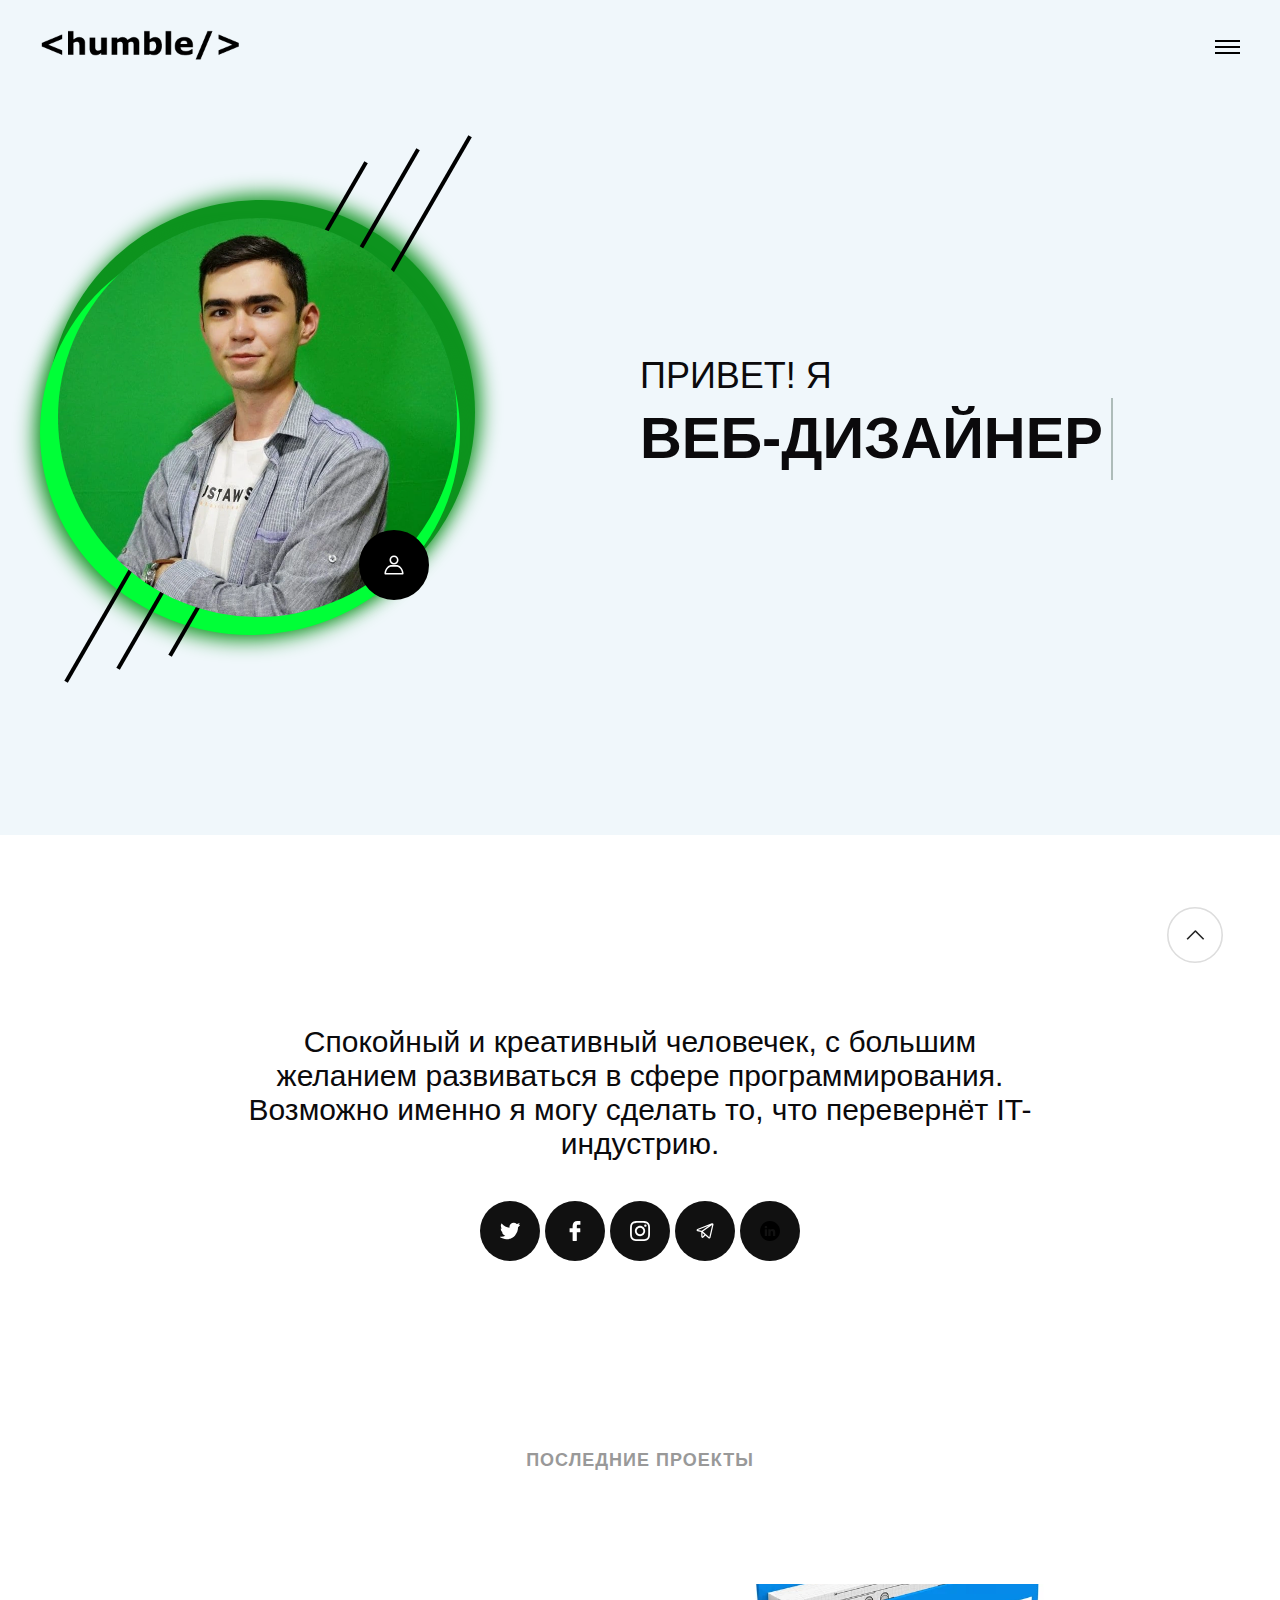
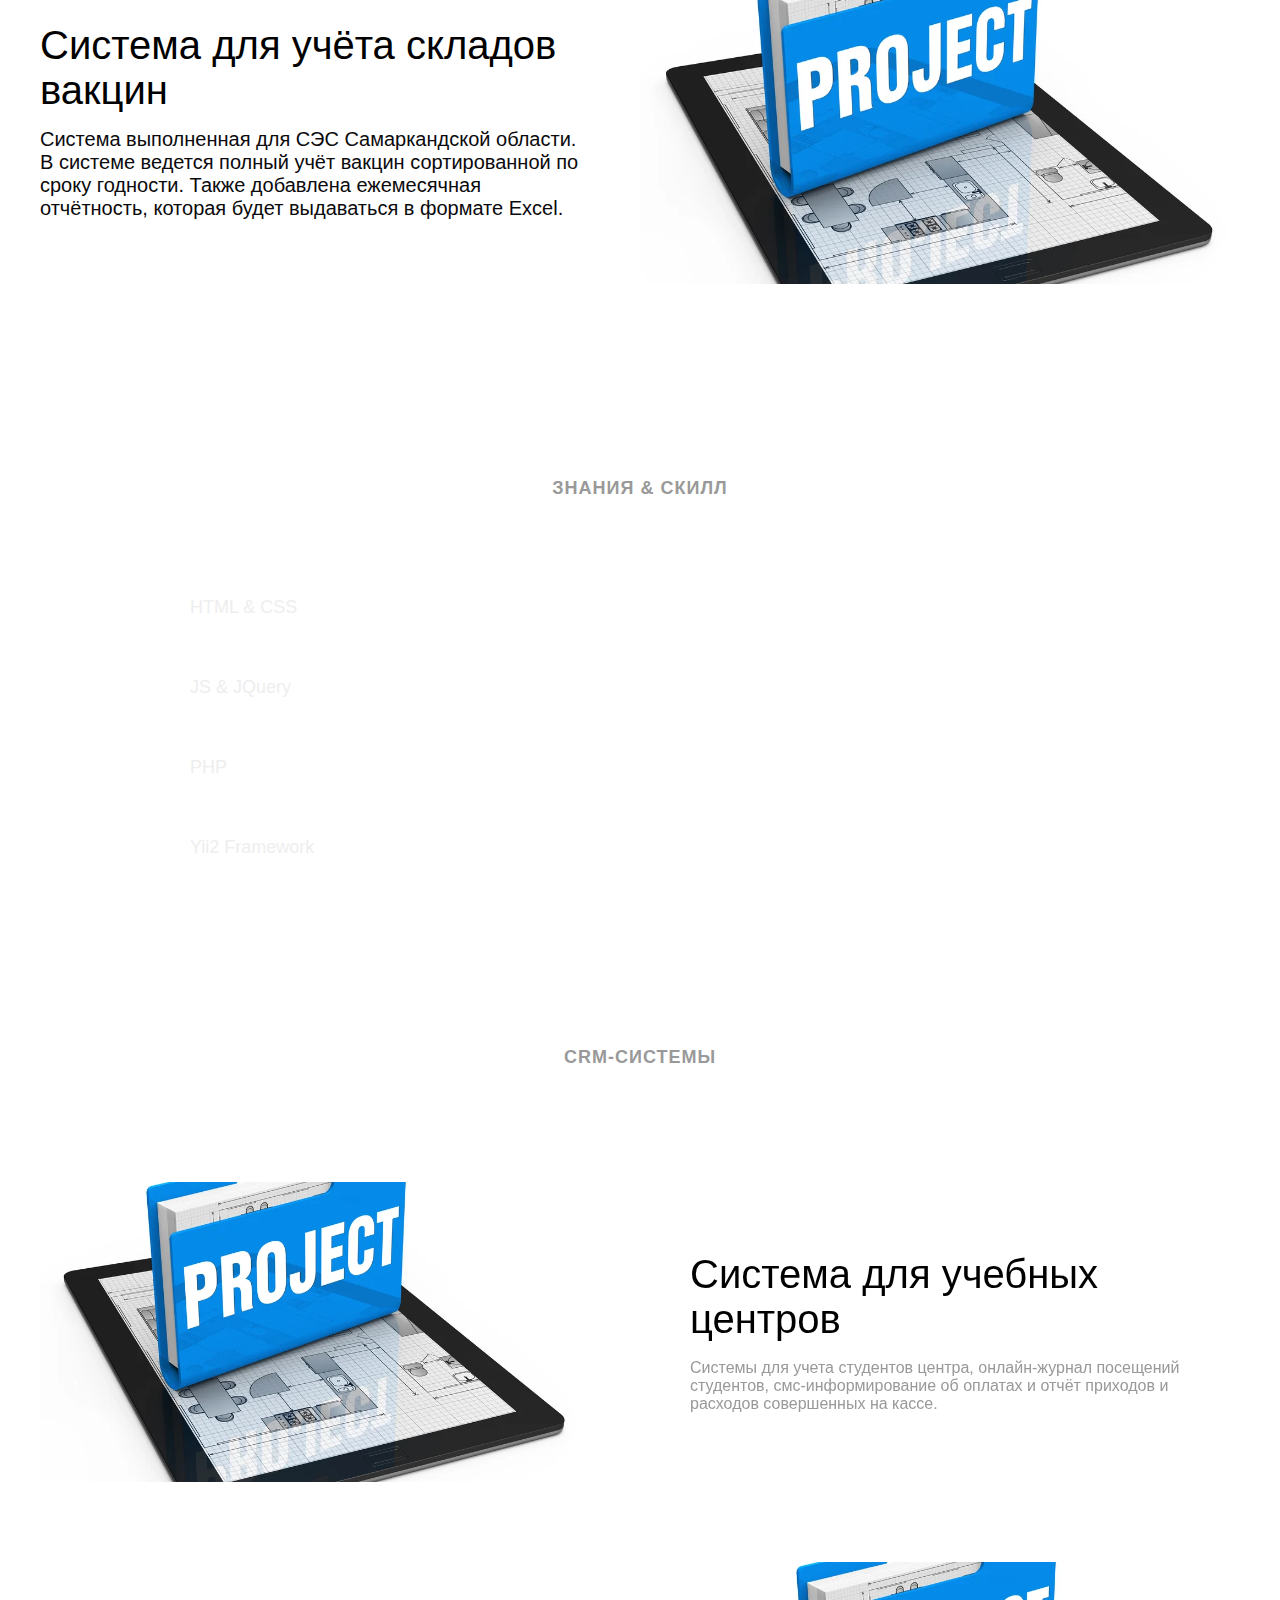
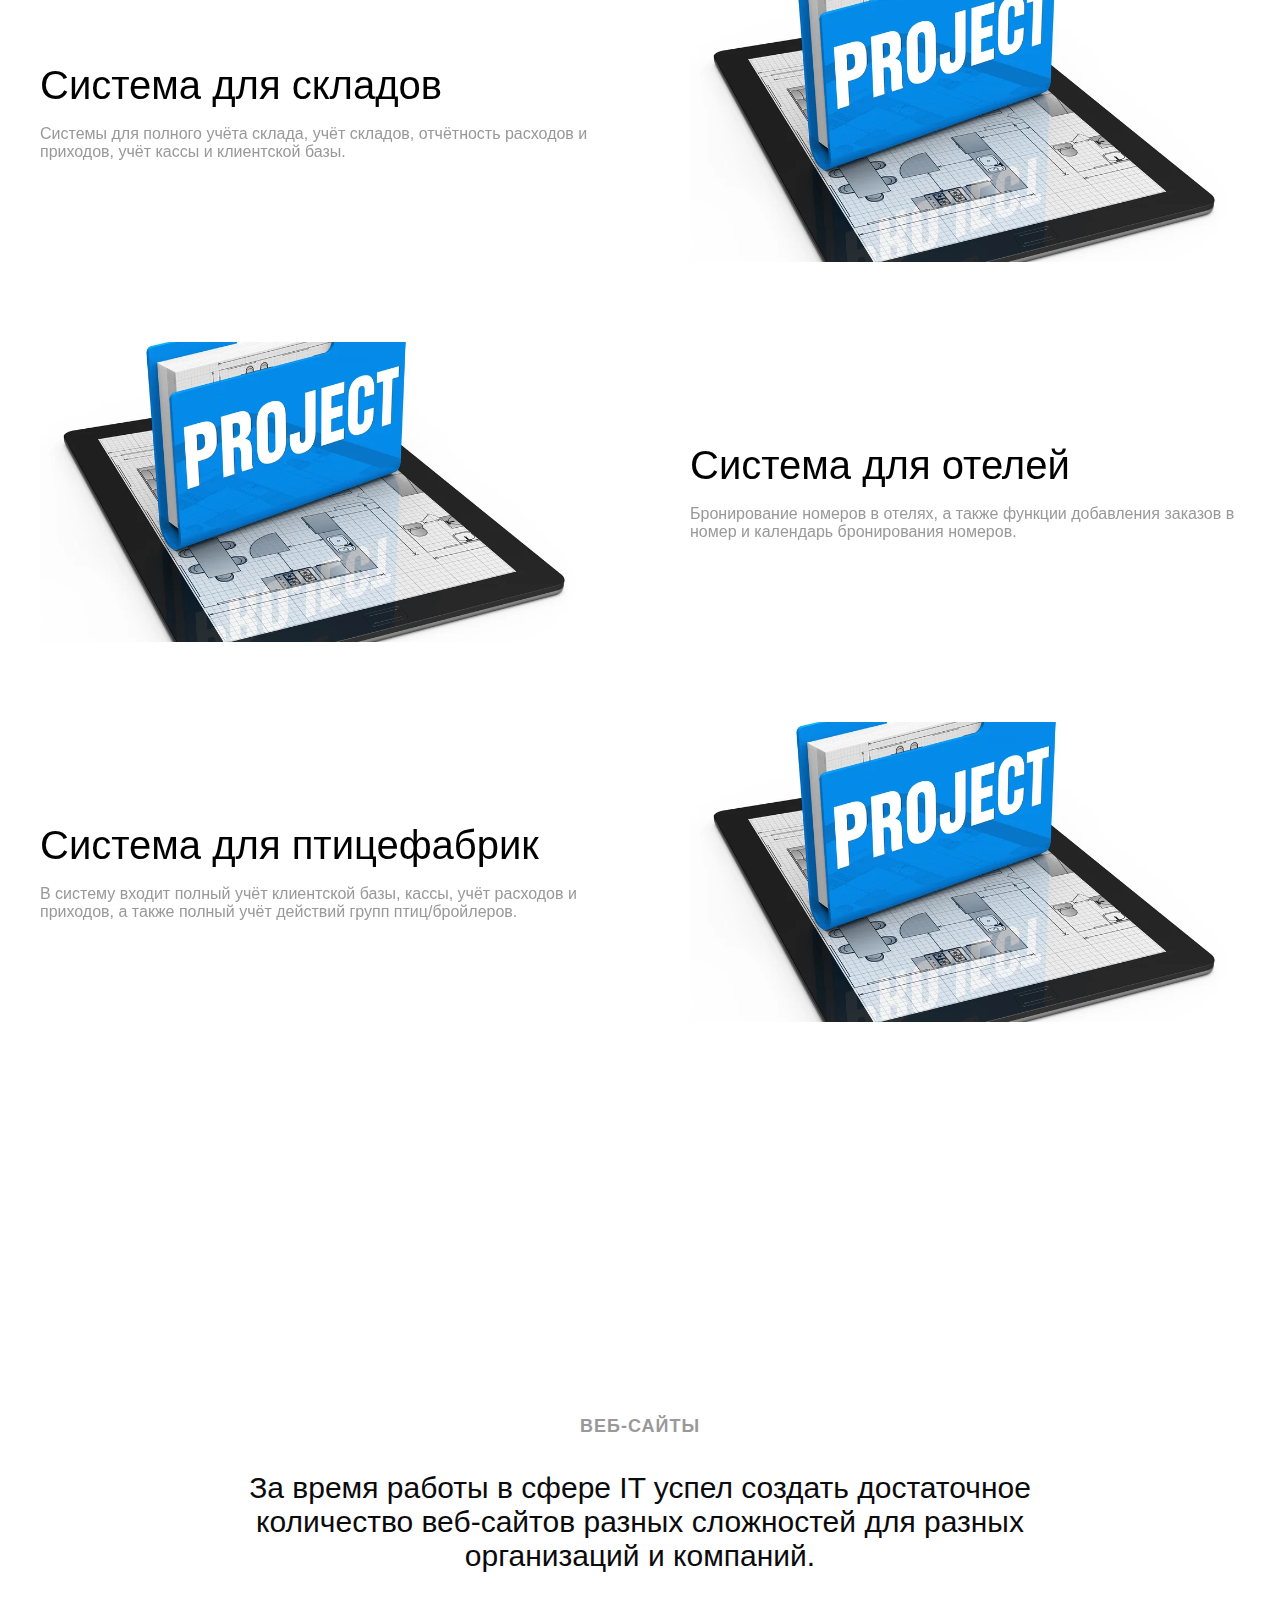
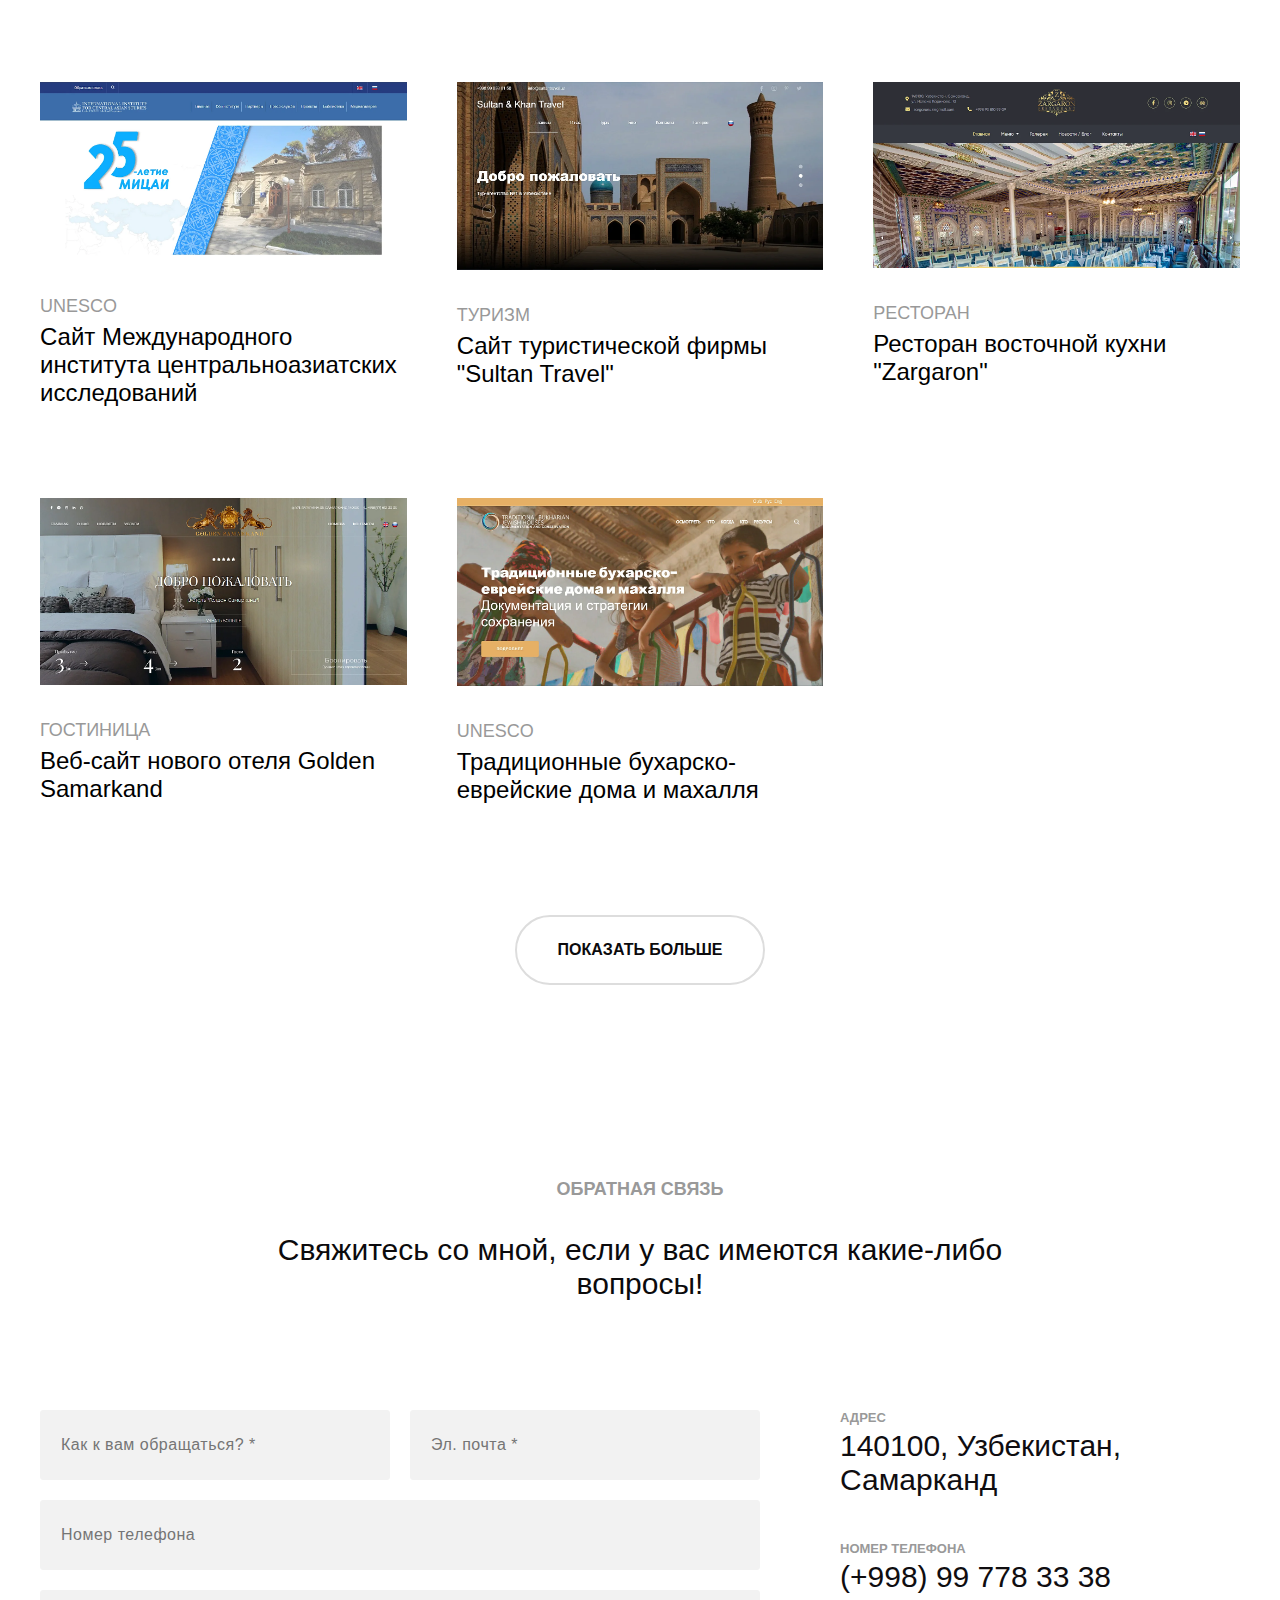
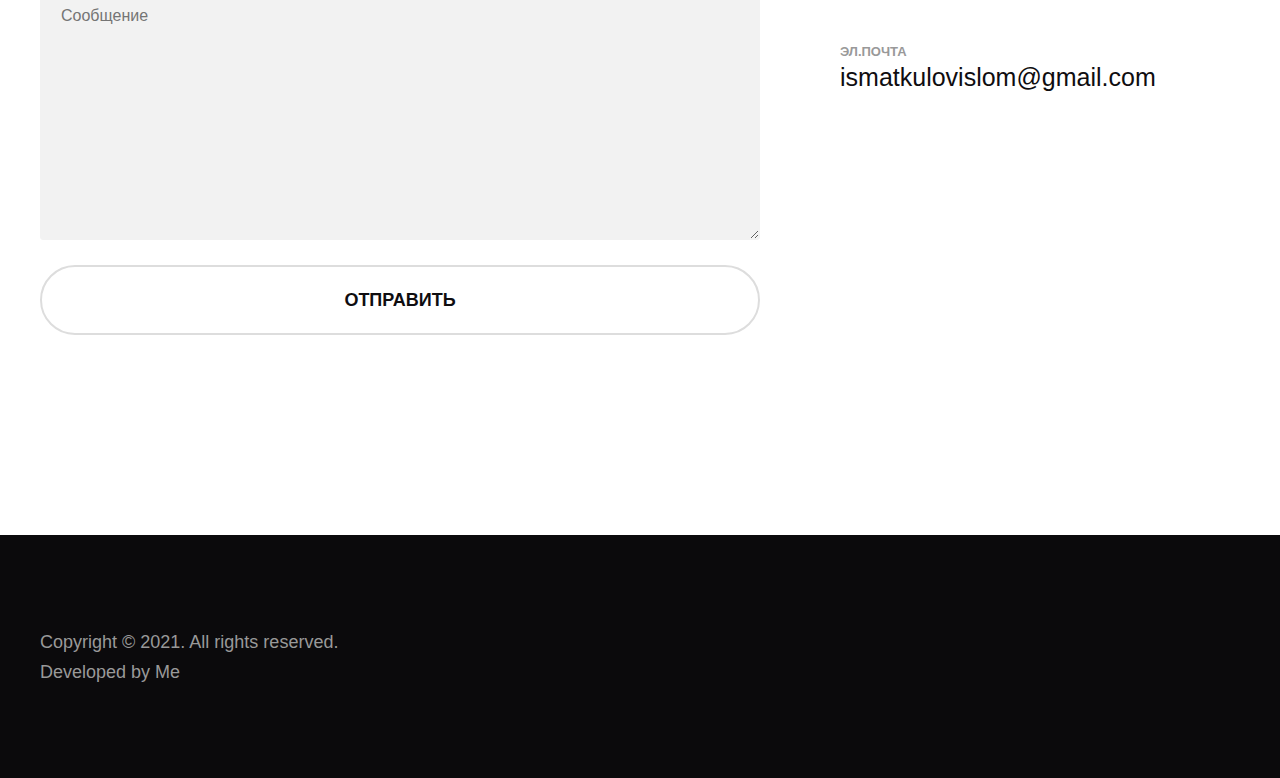
==== commit a6222570: "Update index.html" ====
--- a/index.html
+++ b/index.html
@@ -113,12 +113,12 @@
 							</a>
 						</li>
 						<li>
-							<a href="https://t.me/iihumble" target="_blank" title="telegram.org">
+							<a href="https://t.me/ismatkulov" target="_blank" title="telegram.org">
 								<img class="fn__svg" src="svg/telegram.svg" alt="telegram.org">
 							</a>
 						</li>
 						<li>
-							<a href="#" target="_blank" title="linkedin.com">
+							<a href="https://www.linkedin.com/in/islom-ismatkulov-7a5b6b199/" target="_blank" title="linkedin.com">
 								<img class="fn__svg" src="svg/linkedin.svg" alt="linkedin.com">
 							</a>
 						</li>
@@ -145,7 +145,7 @@
 							<li><p>Возраст: <span>20 Лет</span></p></li>
 							<li><p>Национальность: <span>Таджик</span></p></li>
 							<li><p>Адрес: <span>Узбекистан, Самарканд</span></p></li>
-							<li><p>Телеграм: <span><a href="https://t.me/iihumble">@iihumble</a></span></p></li>
+							<li><p>Телеграм: <span><a href="https://t.me/ismatkulov">@ismatkulov</a></span></p></li>
 							<li><p>Эл.почта: <span><a href="mailto:ismatkulovislom@gmail.com">ismatkulovislom@gmail.com</a></span></p></li>
 						</ul>
 					</div>
@@ -407,10 +407,16 @@
 										</a>
 									</li>
 									<li>
-										<a href="https://t.me/iihumble" target="_blank" title="telegram.org">
+										<a href="https://t.me/ismatkulov" target="_blank" title="telegram.org">
 											<img class="fn__svg" src="svg/telegram.svg" alt="telegram.org">
 										</a>
 									</li>
+									<li>
+										<a href="https://www.linkedin.com/in/islom-ismatkulov-7a5b6b199/" target="_blank" title="linkedin.com">
+											<img class="fn__svg" src="svg/linkedin.svg" alt="linkedin.com">
+										</a>
+									</li>
+			
 								</ul>
 							</div>
 						</div>
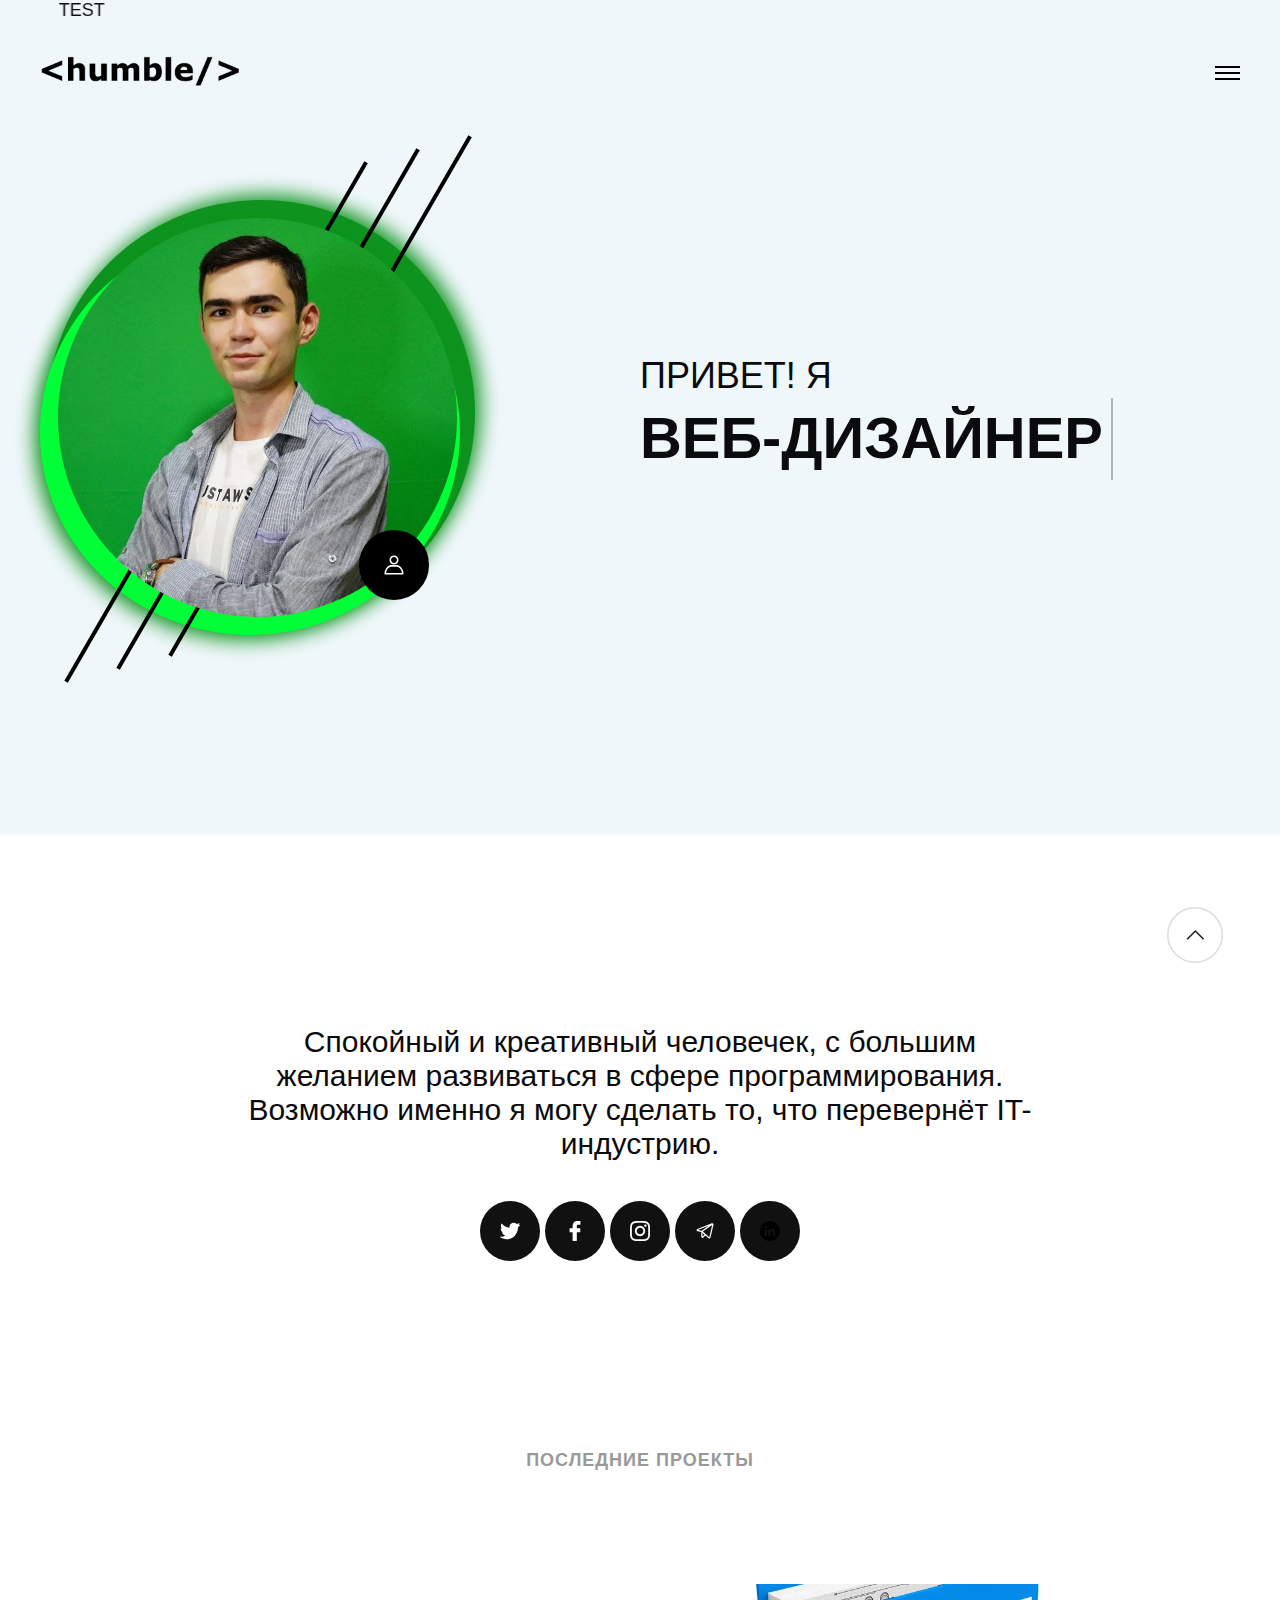
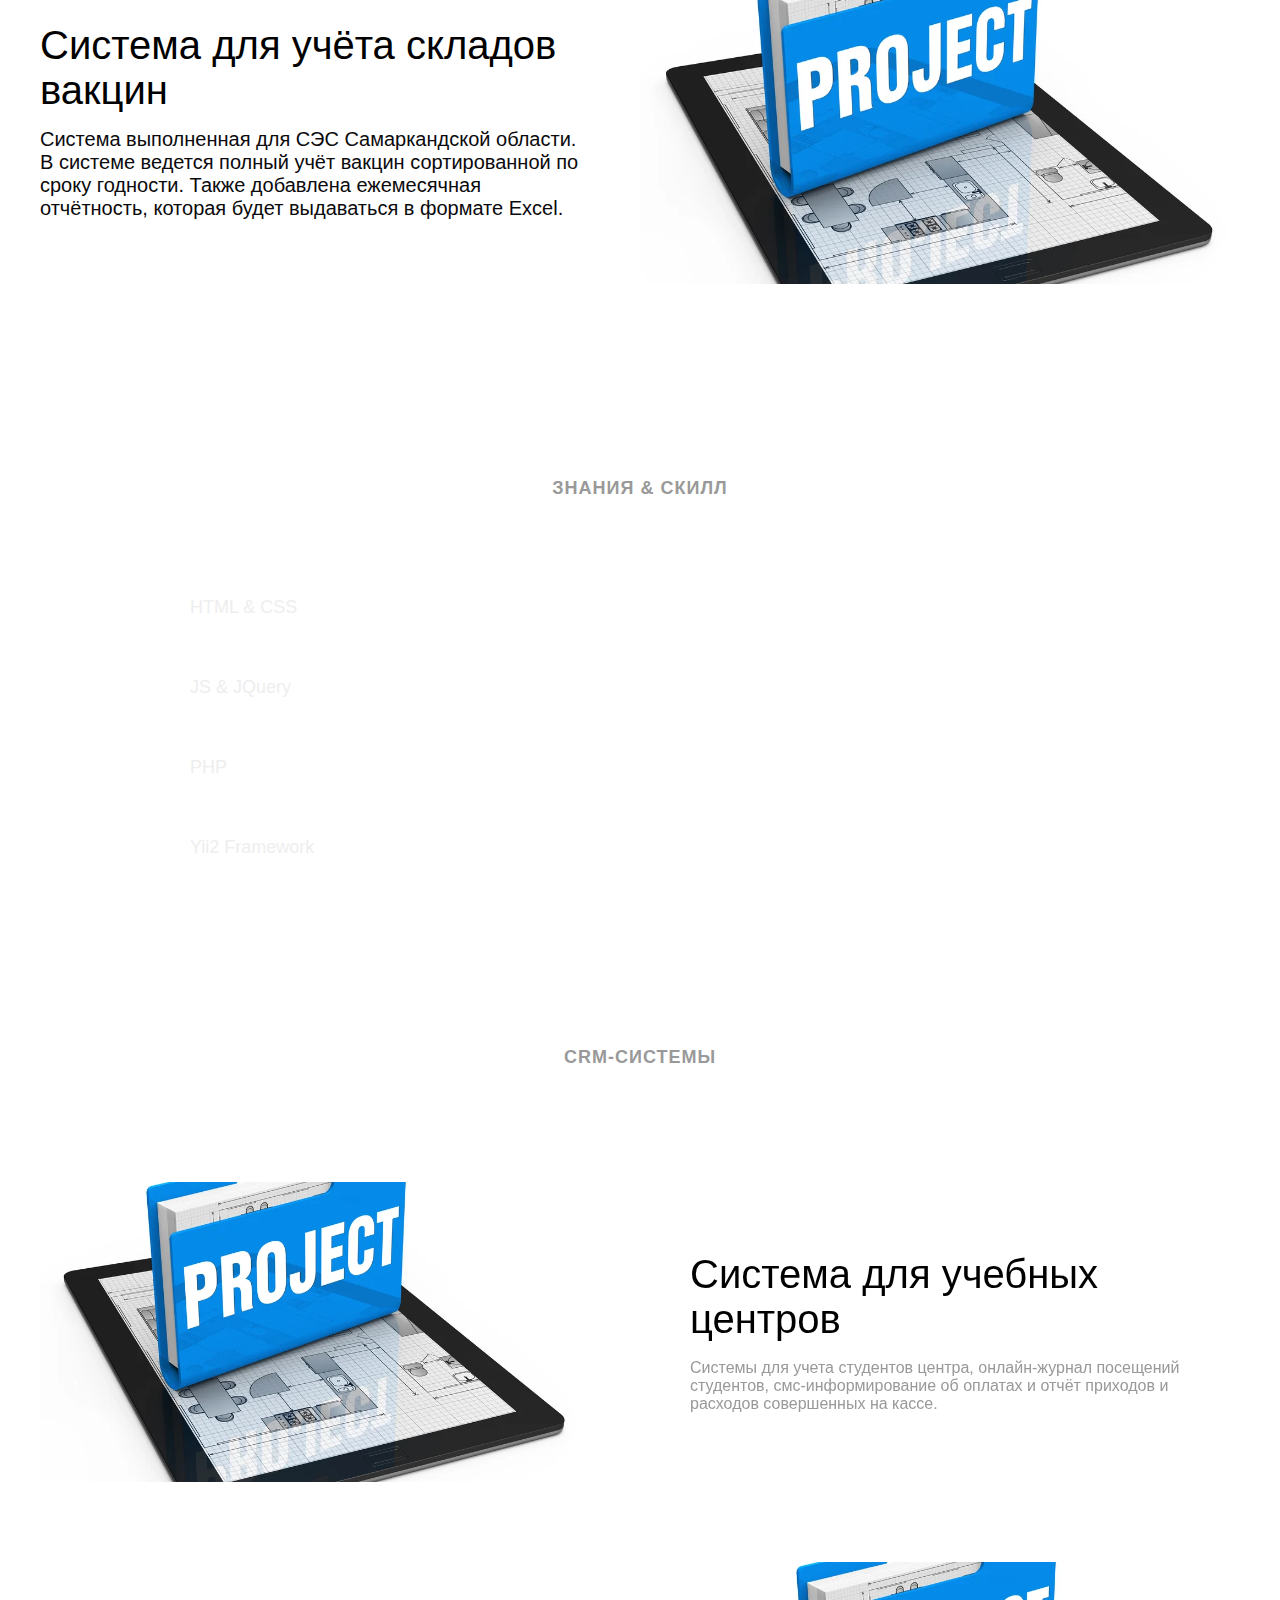
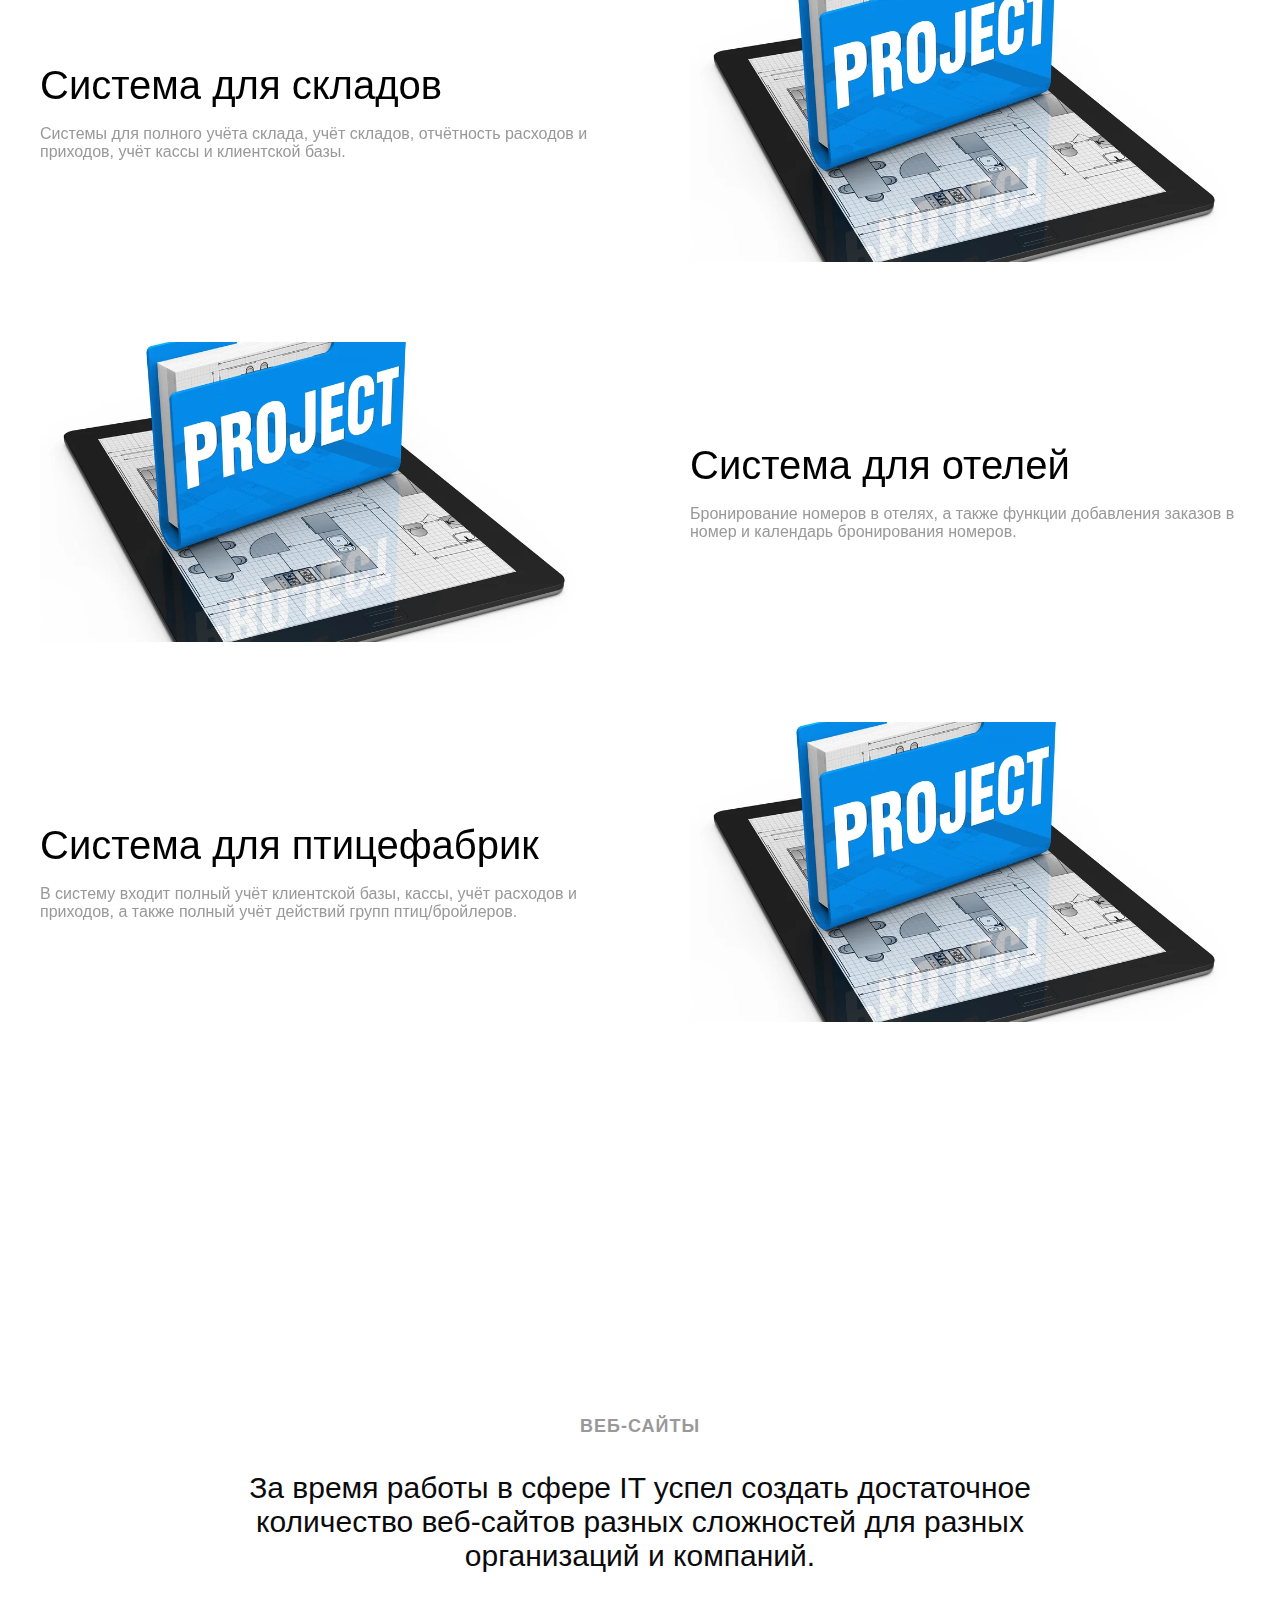
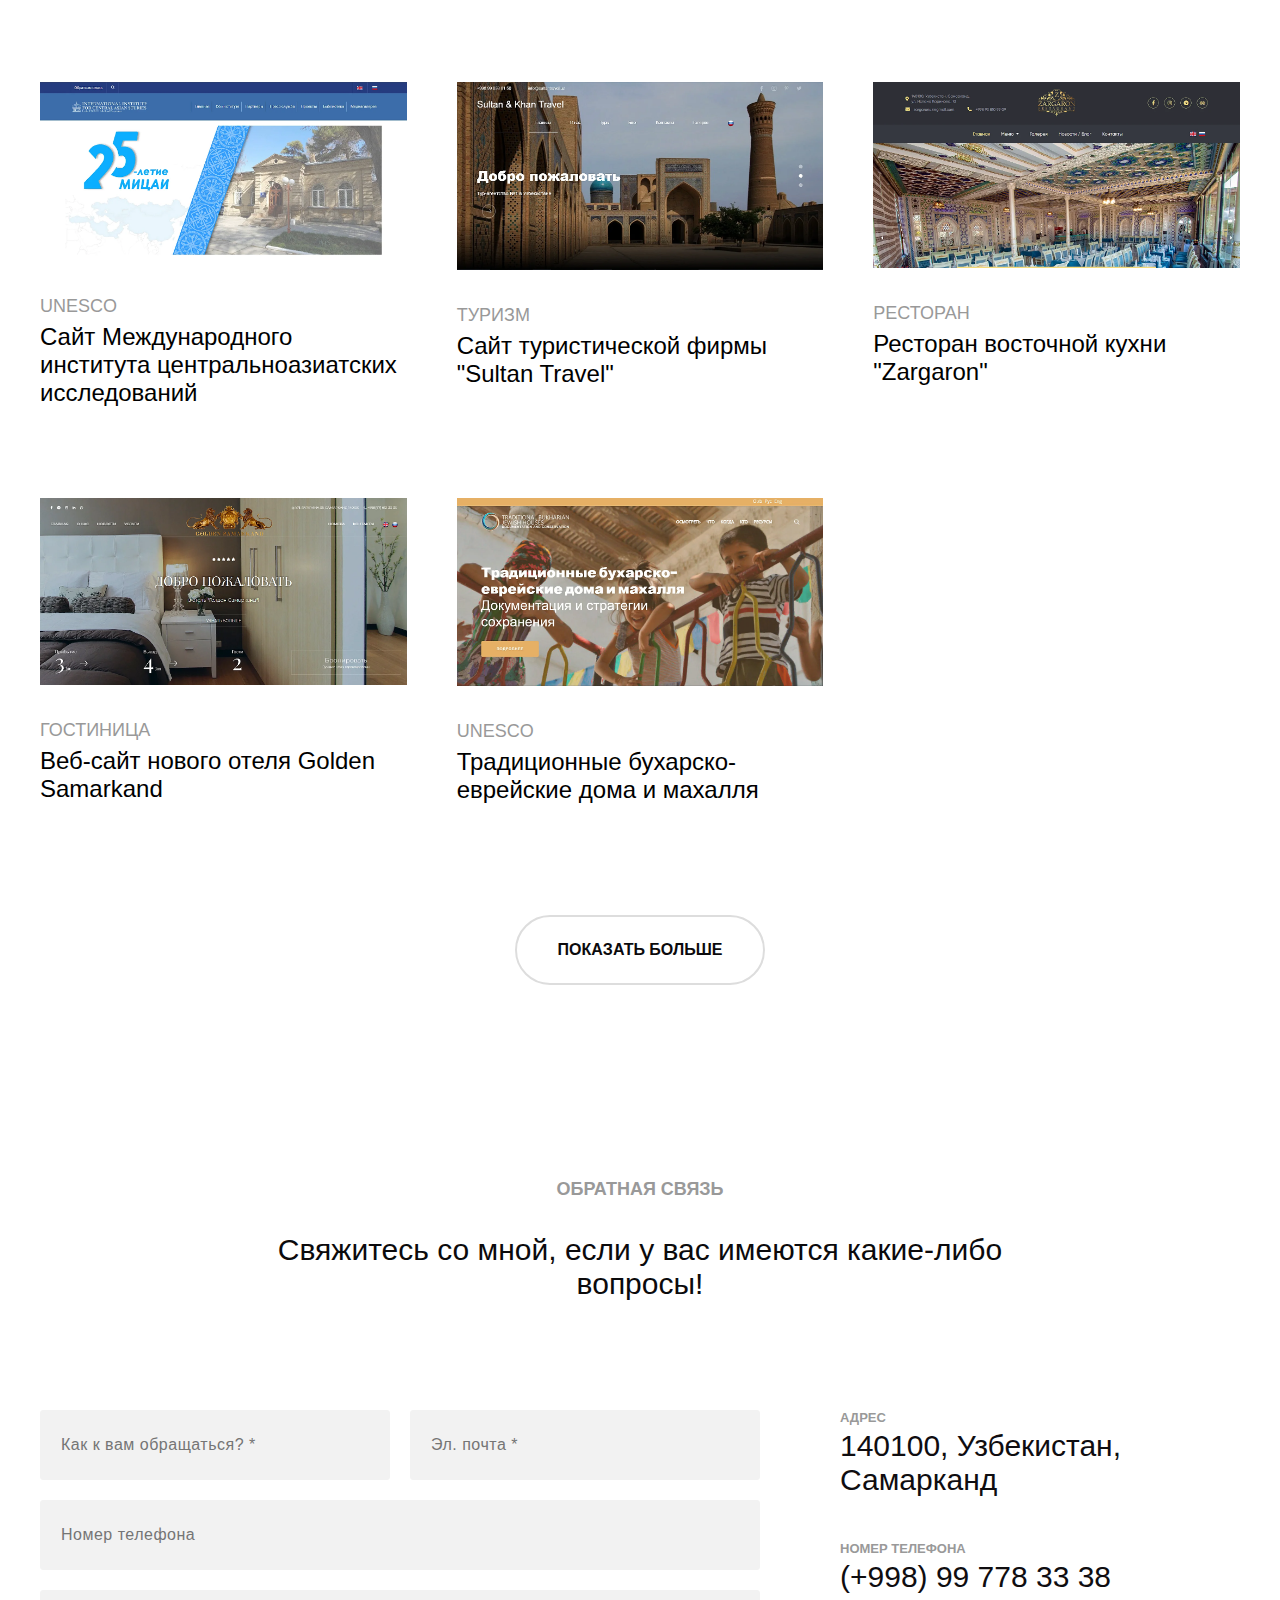
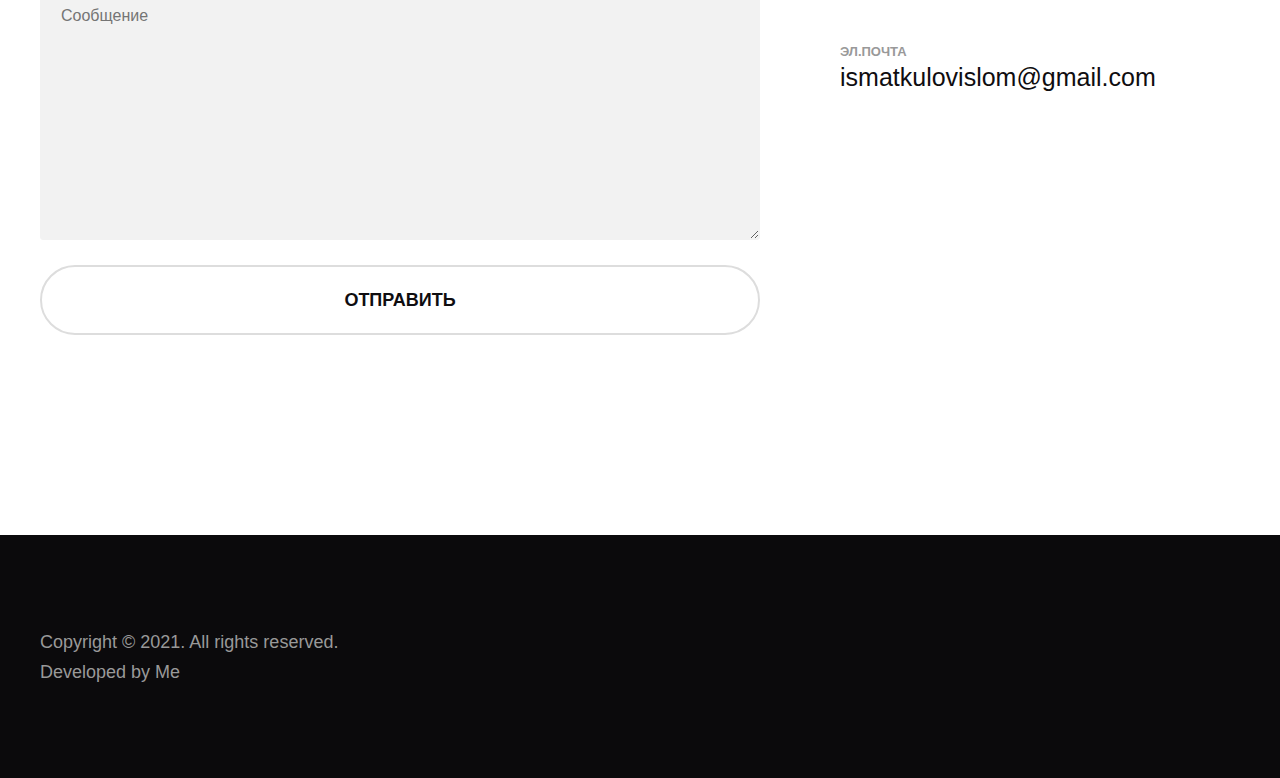
==== commit c957974b: "Update index.html" ====
--- a/index.html
+++ b/index.html
@@ -318,6 +318,7 @@
 			<!--Navigation-->
 			<div class="navigation">
 				<div class="container">
+					<marquee behavior="scroll" direction="right">TEST</marquee>
 					<div class="nav_wrapper">
 						<div class="left_nav">
 							<a href="index.html">
@@ -693,7 +694,7 @@
 							</ul>
 						</div>
 						<div class="load_more">
-							<a href="#" data-done="В ожидании дальнейших проектов..." data-no="Проекты отсутствуют!">
+							<a href="#" data-done="В ожидании дальнейших проектов..." data-no="Данные скоро будут загружены!">
 								<span class="text">Показать больше</span>
 								<span class="fn__pulse">
 									<span></span>
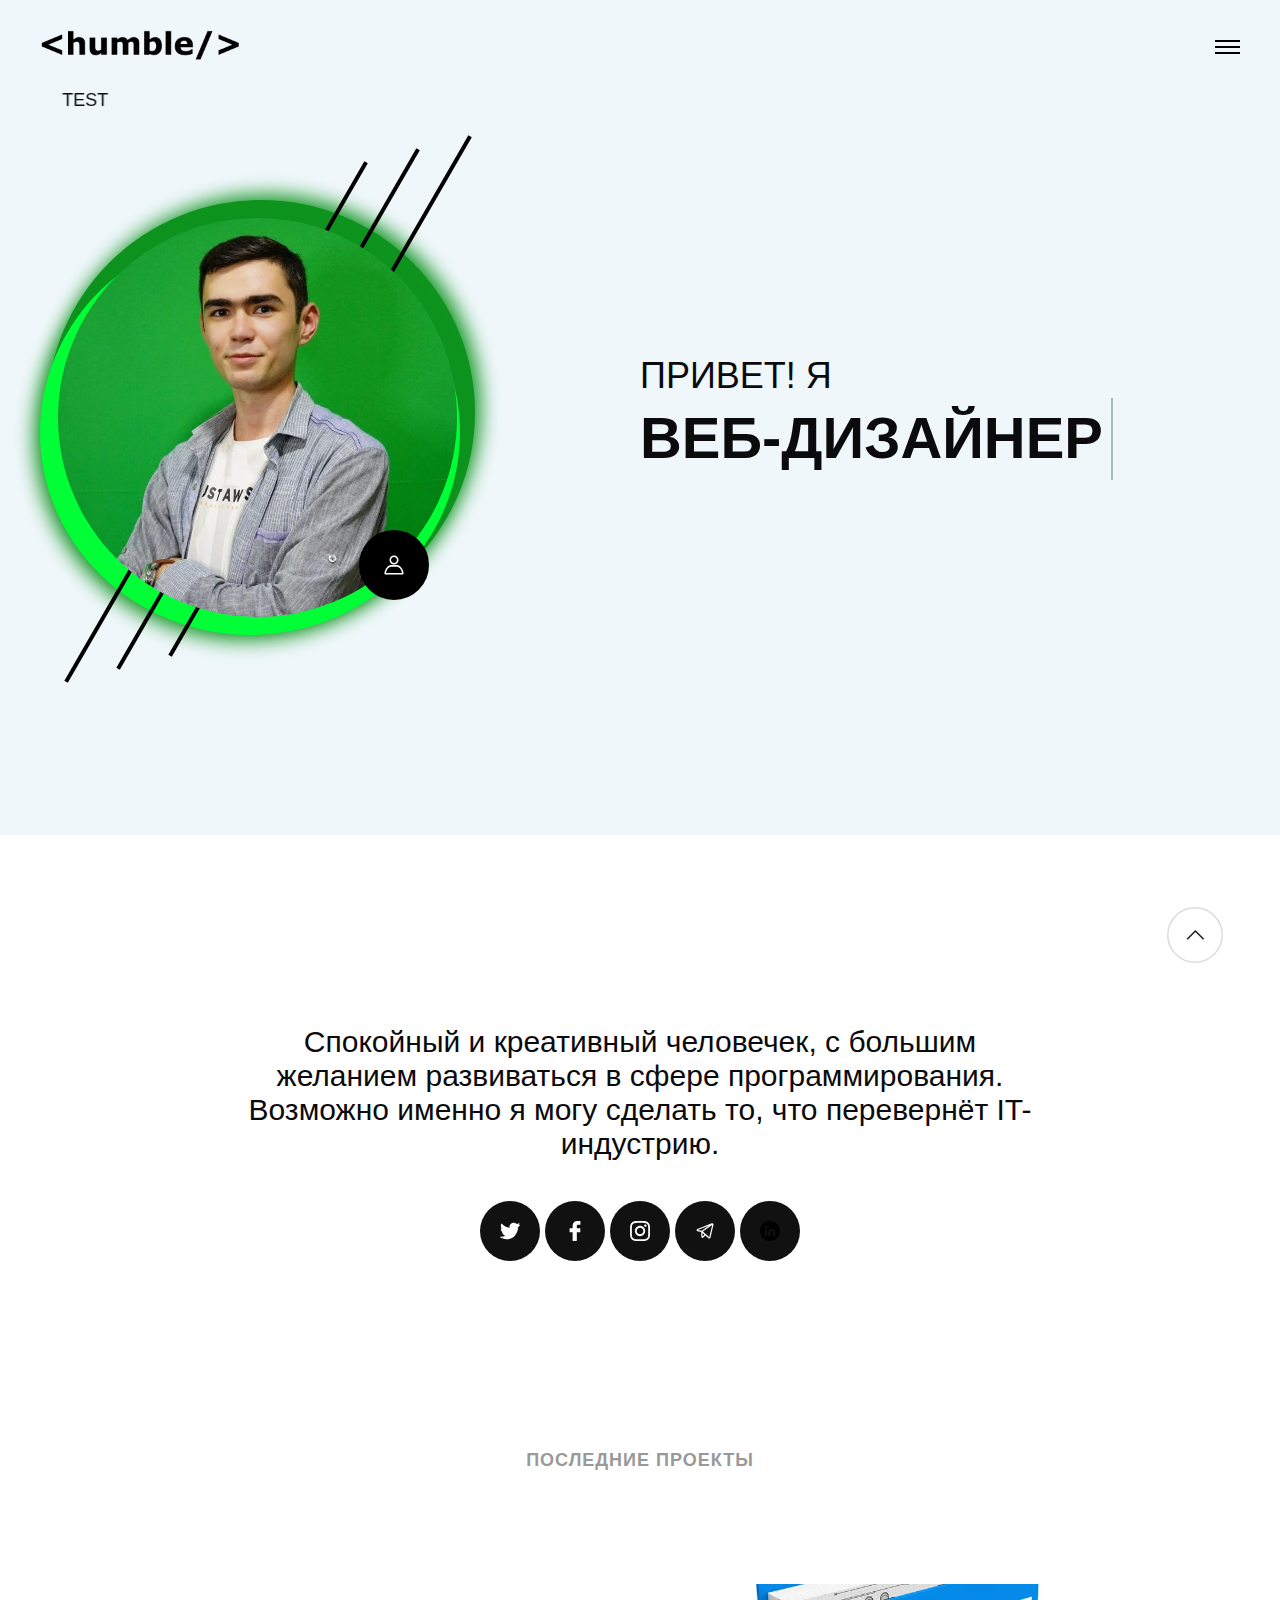
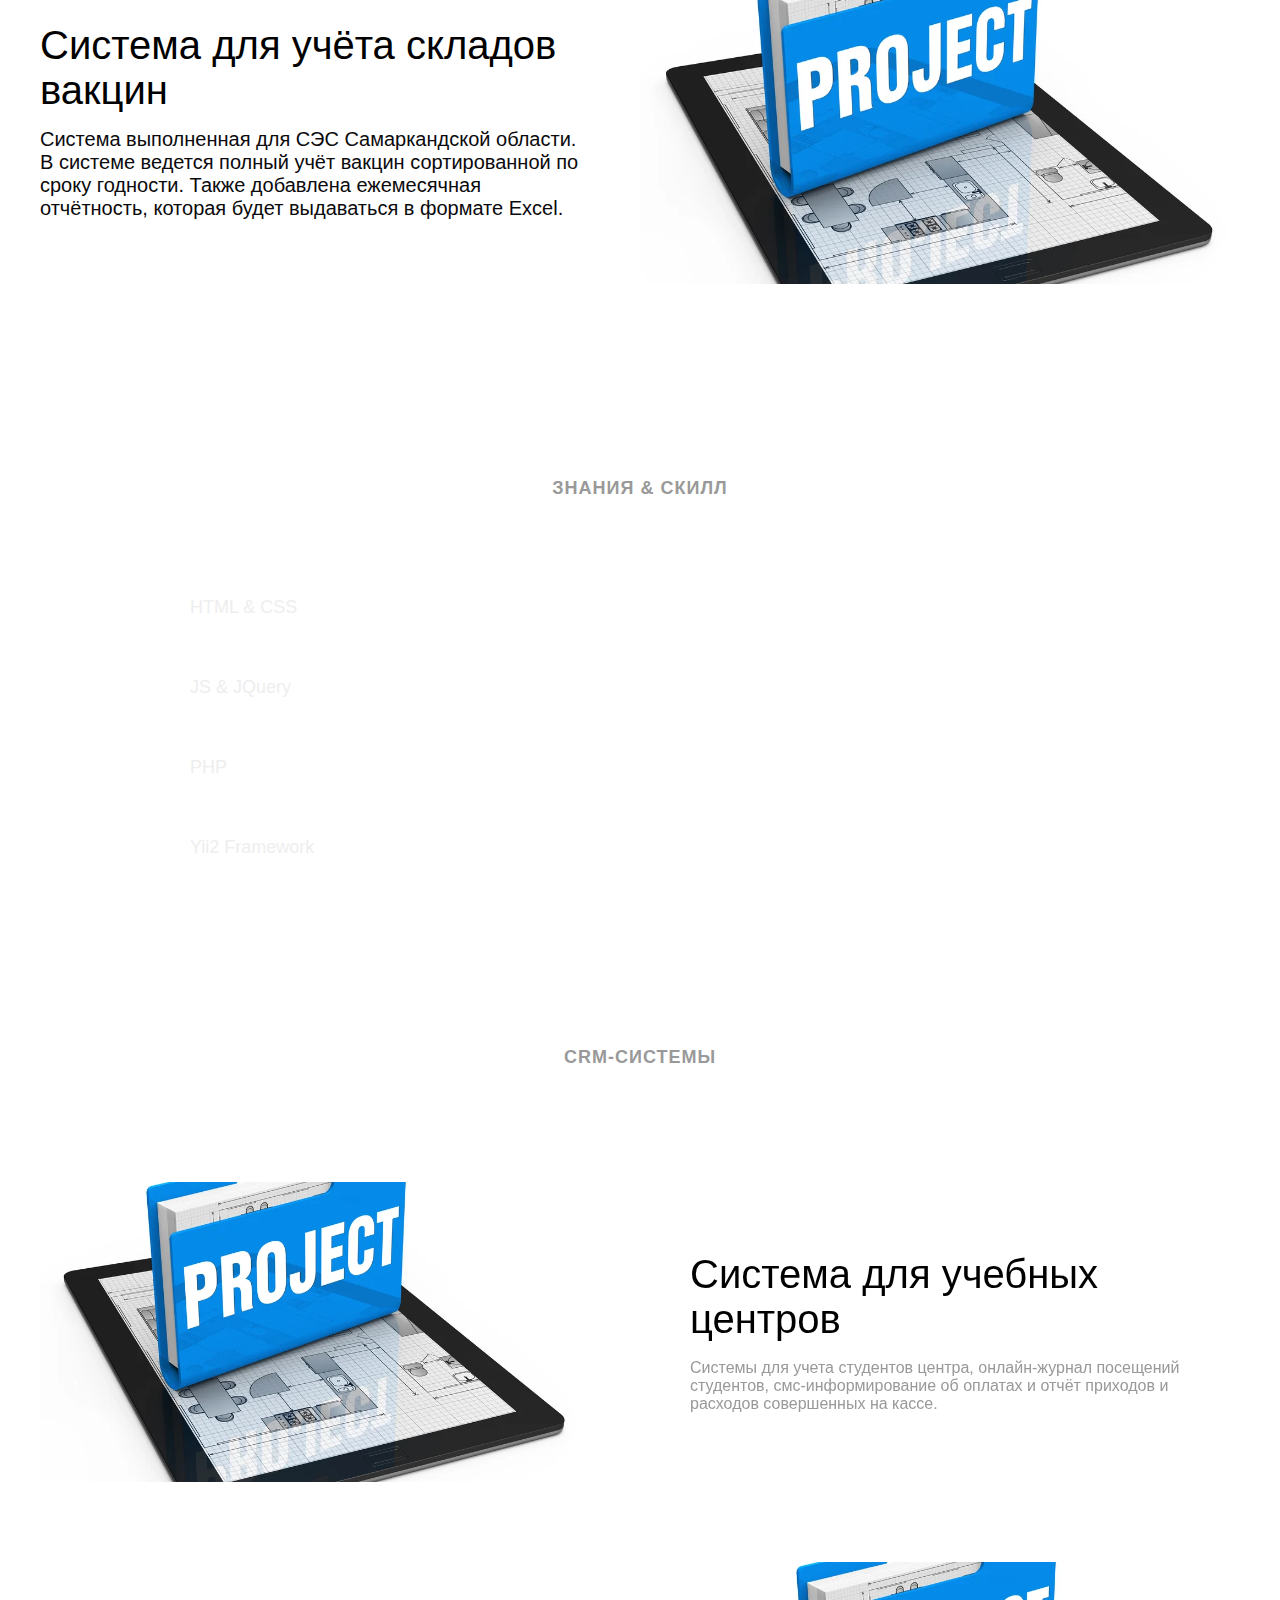
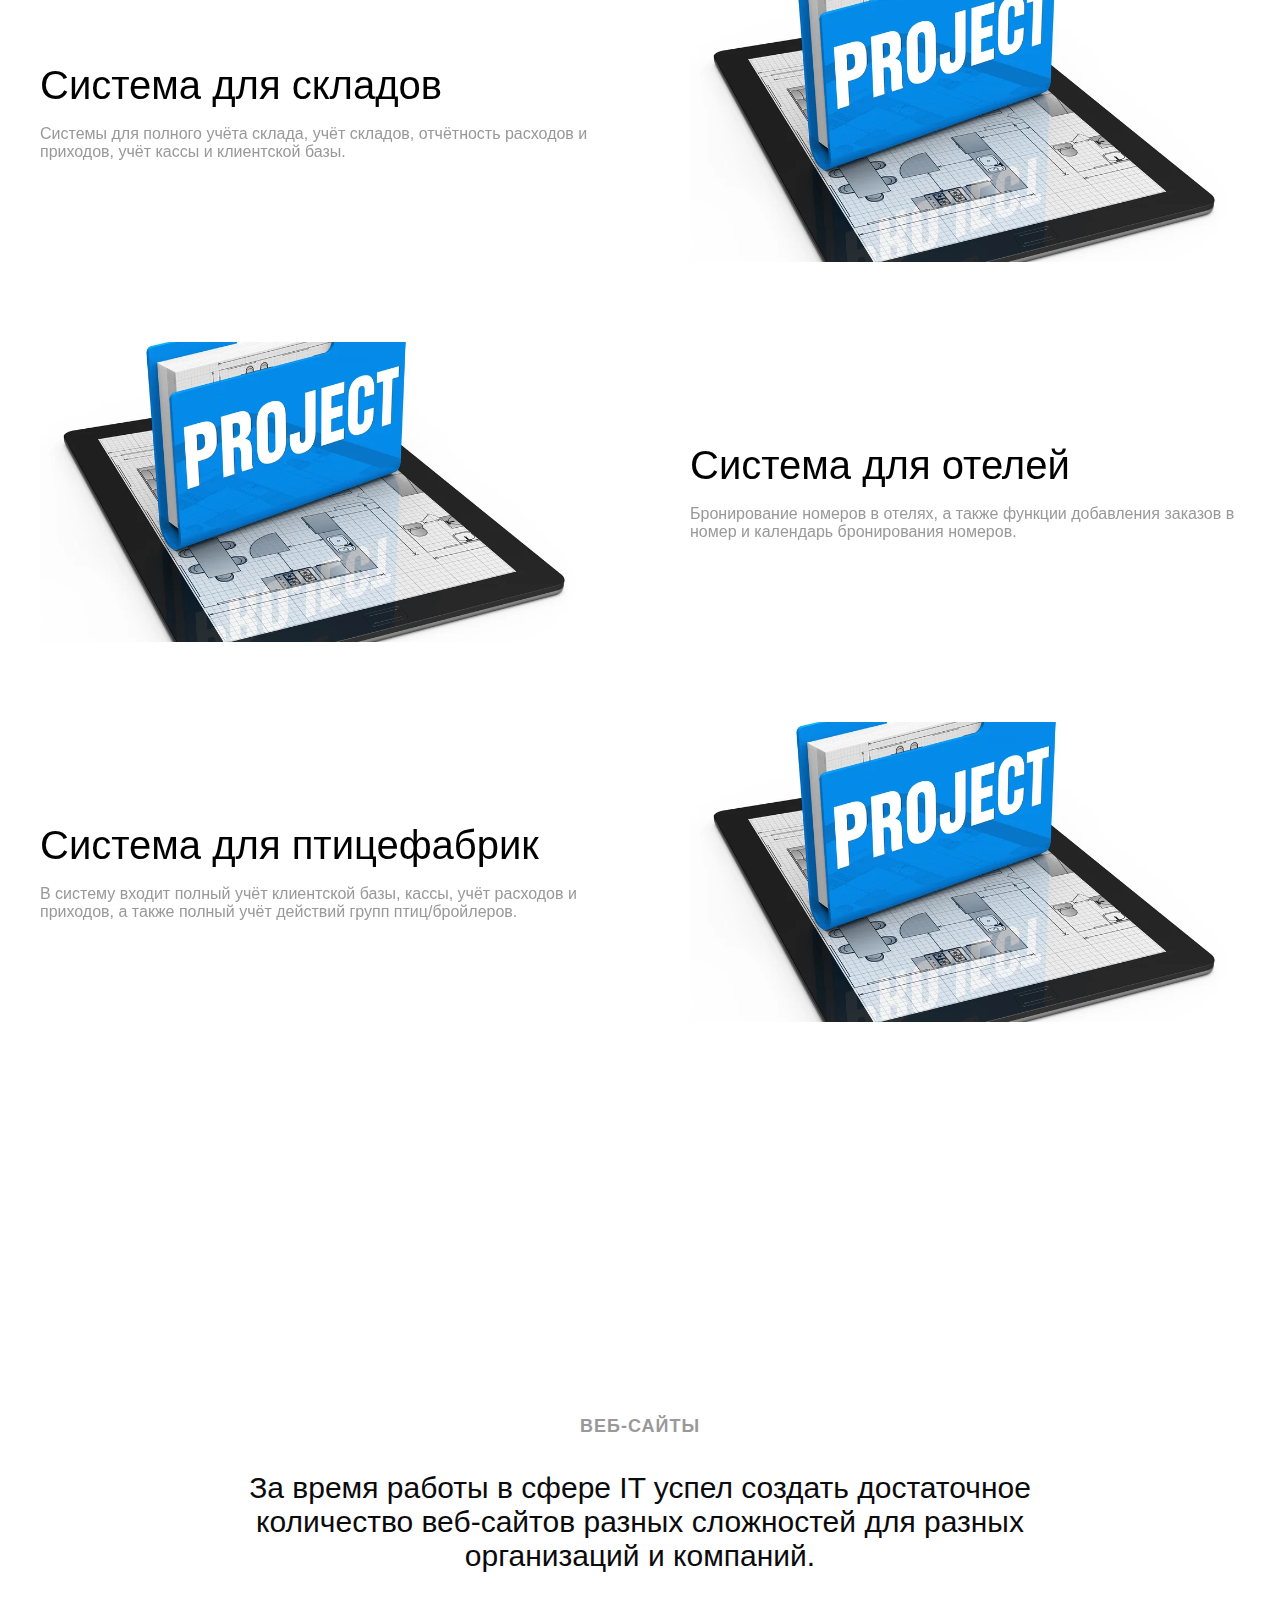
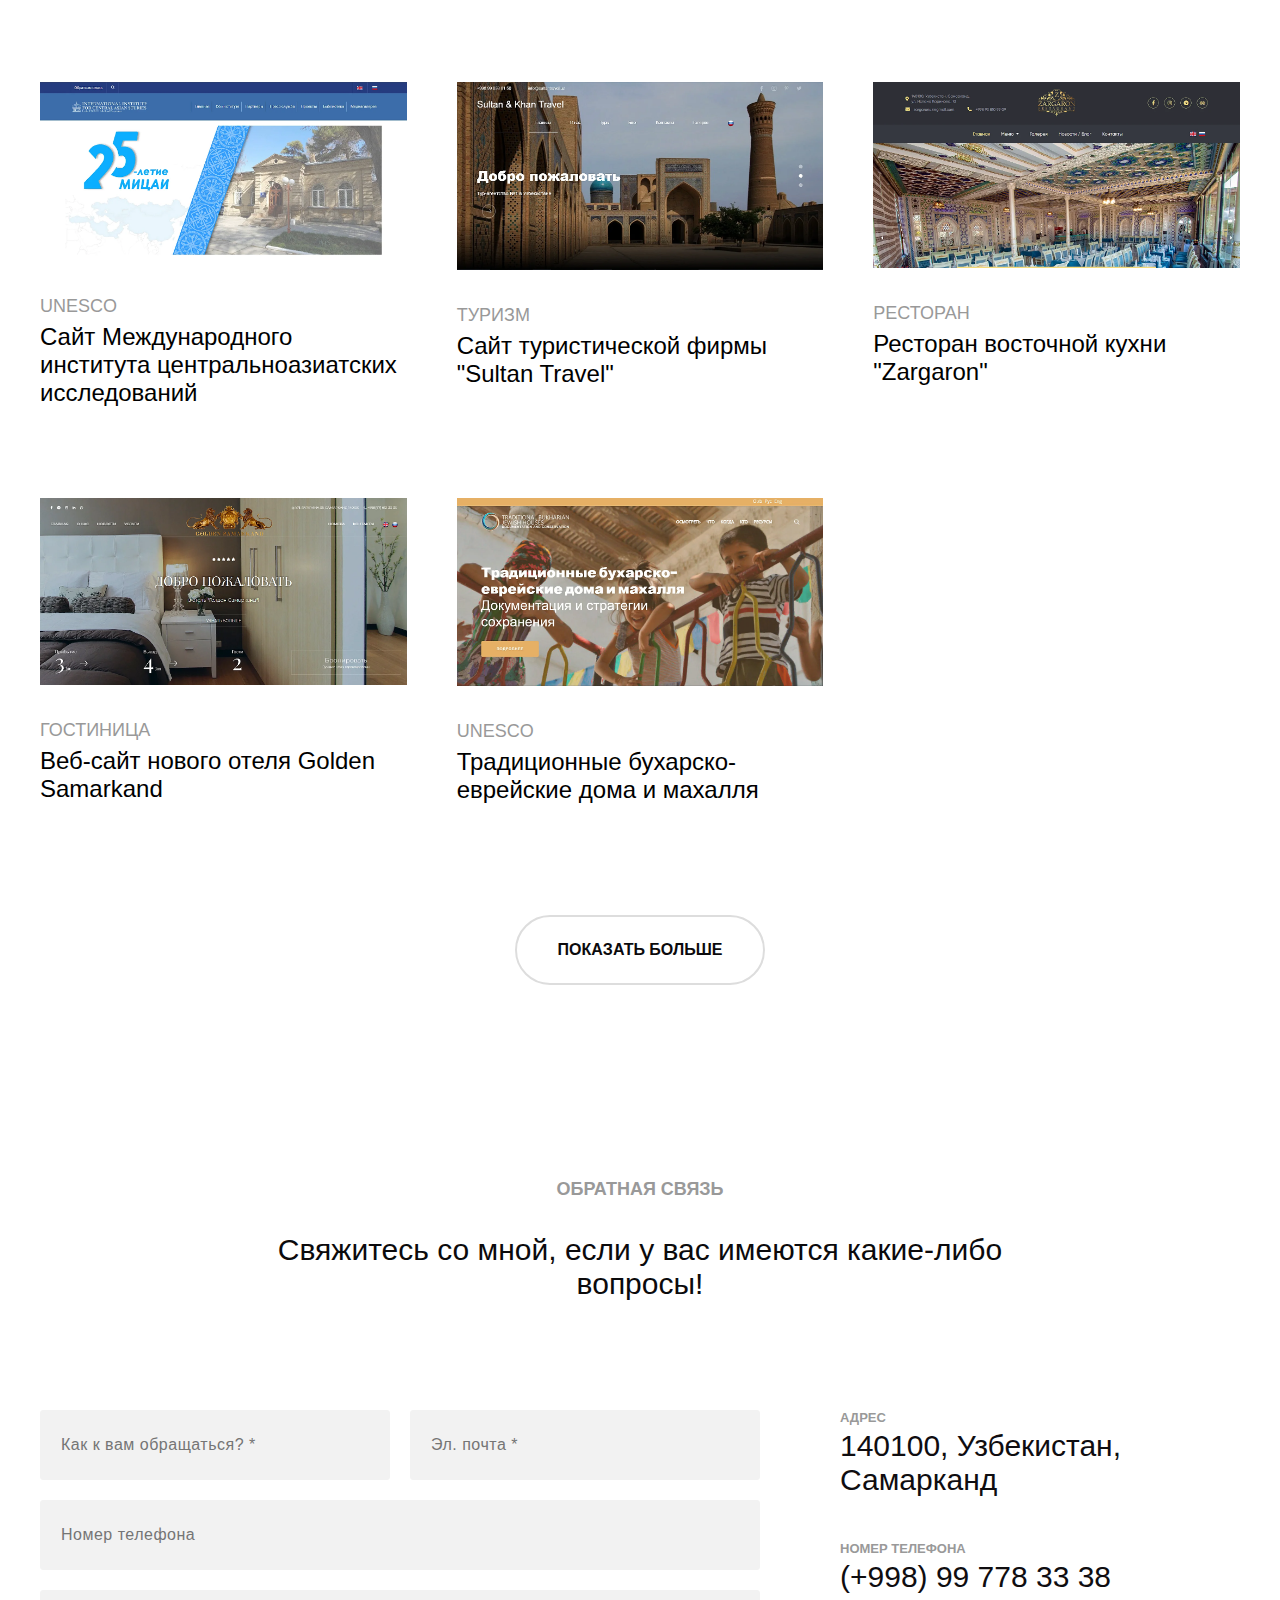
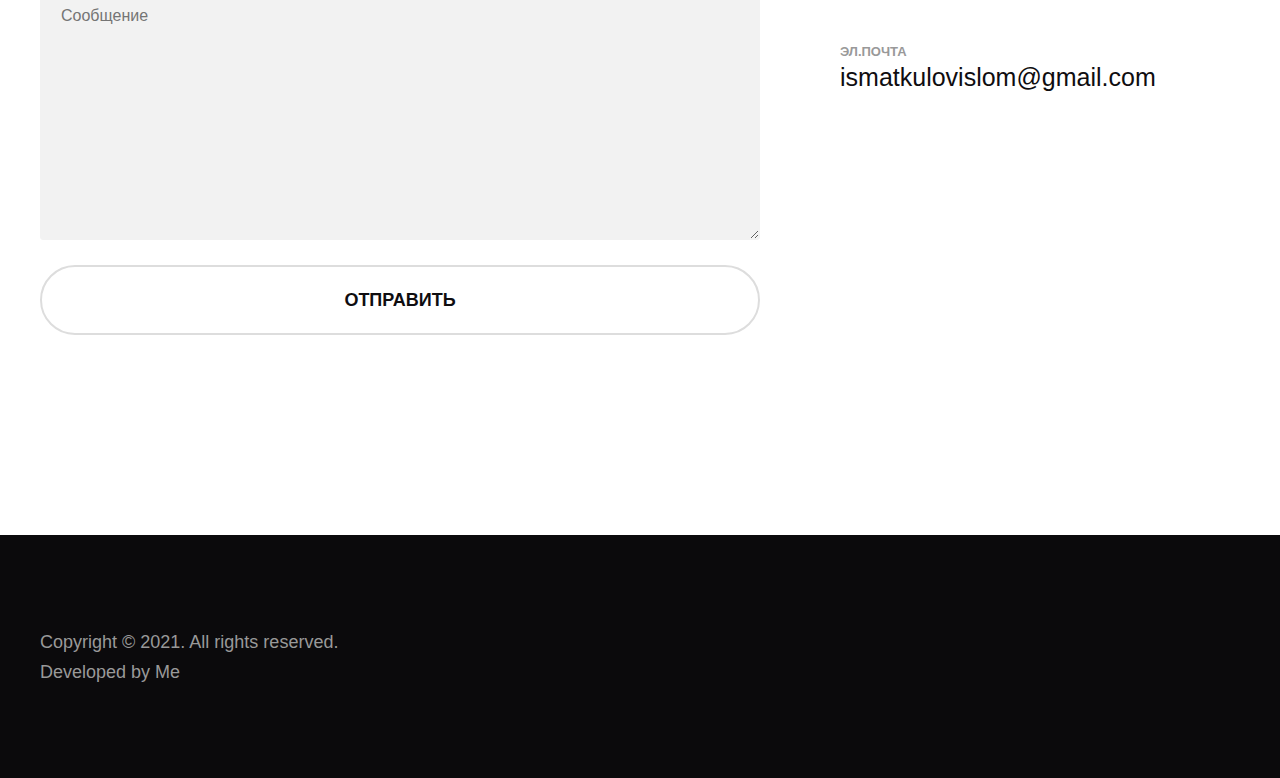
==== commit f8d6d696: "Update index.html" ====
--- a/index.html
+++ b/index.html
@@ -318,7 +318,6 @@
 			<!--Navigation-->
 			<div class="navigation">
 				<div class="container">
-					<marquee behavior="scroll" direction="right">TEST</marquee>
 					<div class="nav_wrapper">
 						<div class="left_nav">
 							<a href="index.html">
@@ -337,6 +336,7 @@
 							</a>
 						</div>
 					</div>
+					<marquee behavior="scroll" direction="right">TEST</marquee>
 				</div>
 			</div>			
 			<!--/Navigation-->
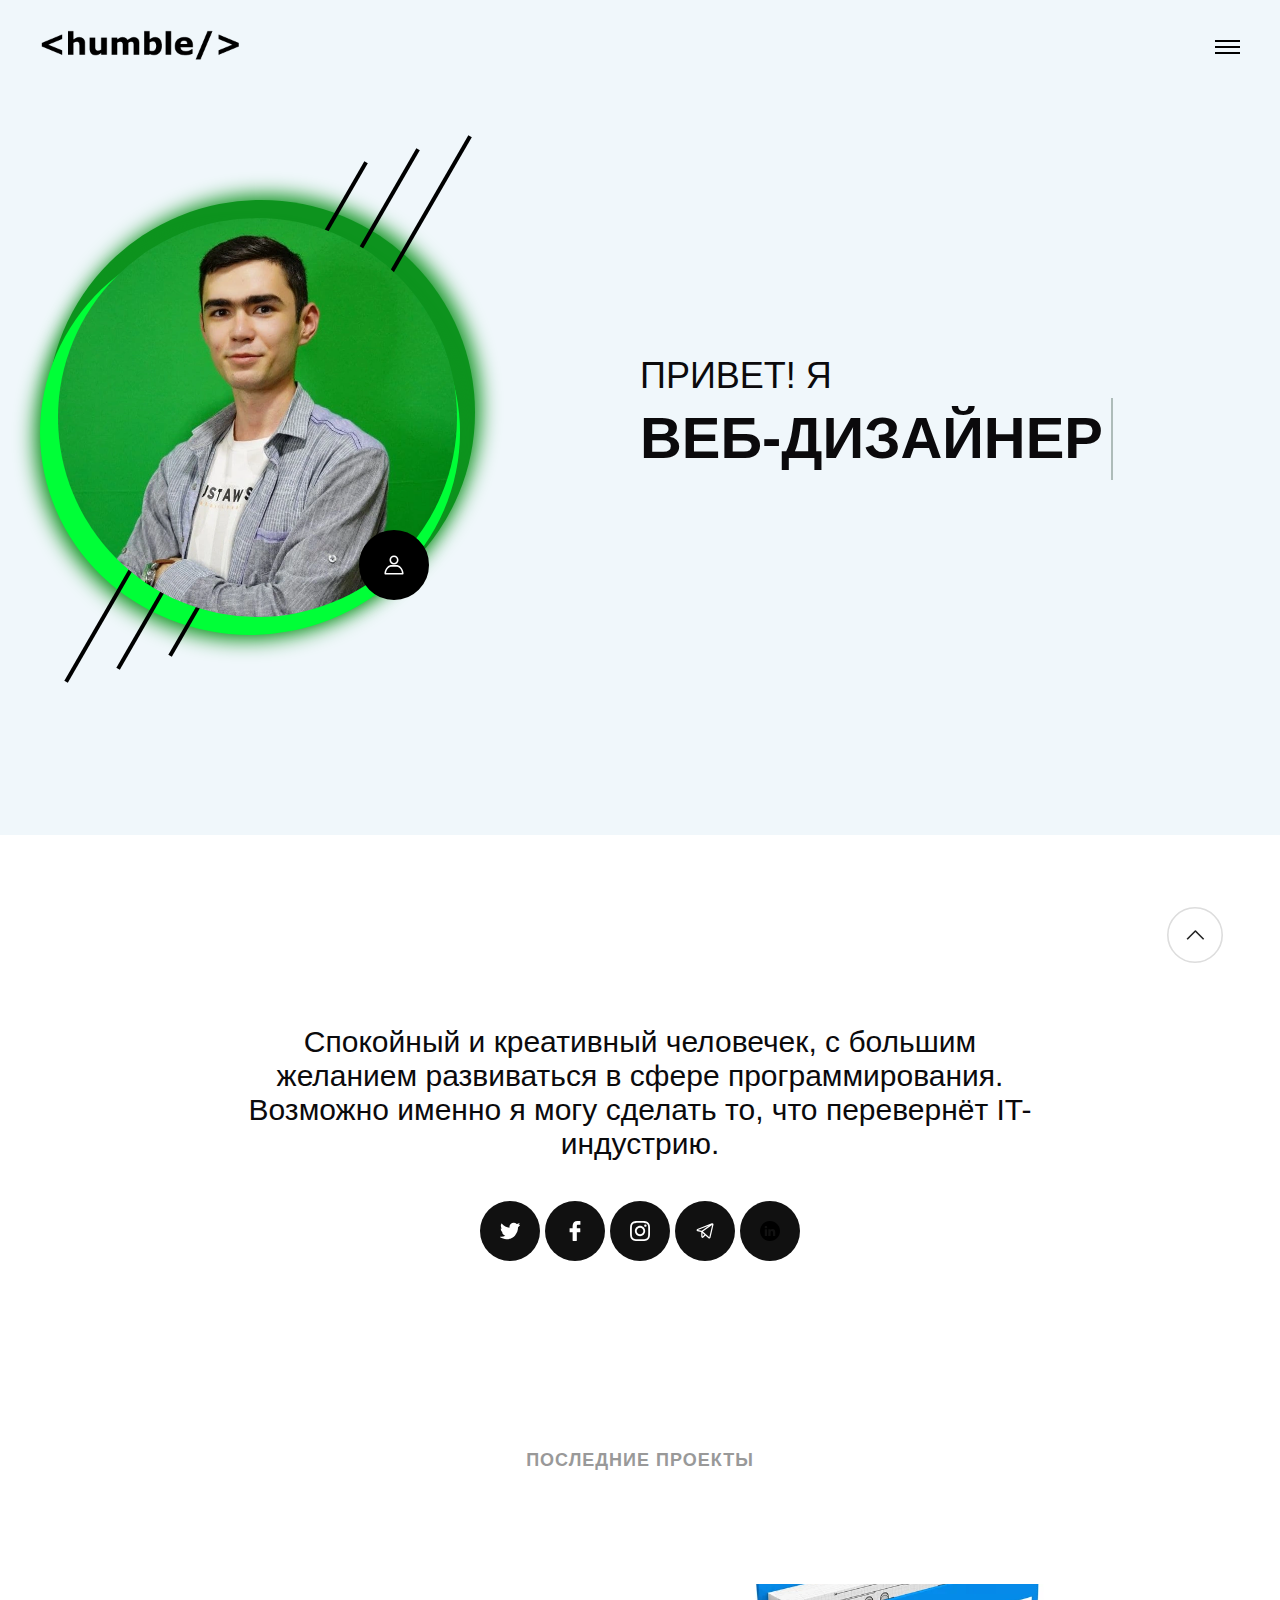
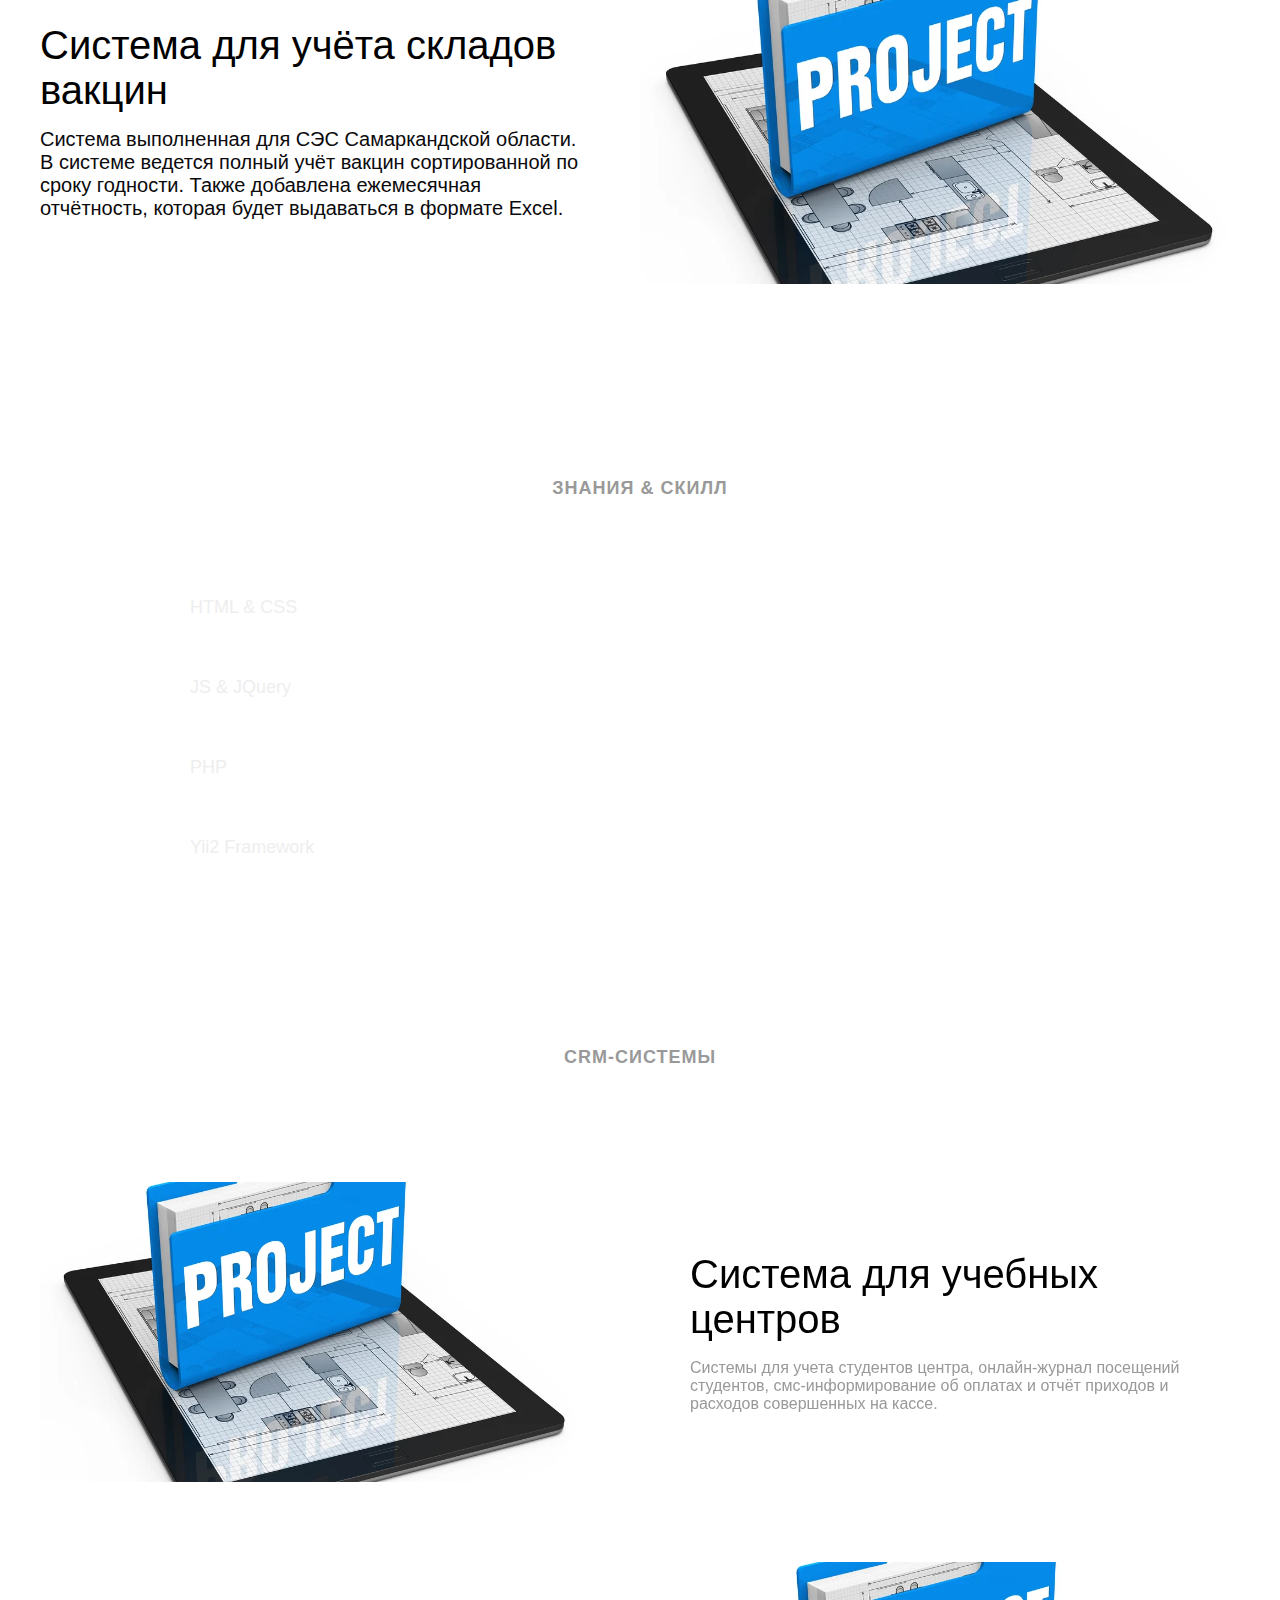
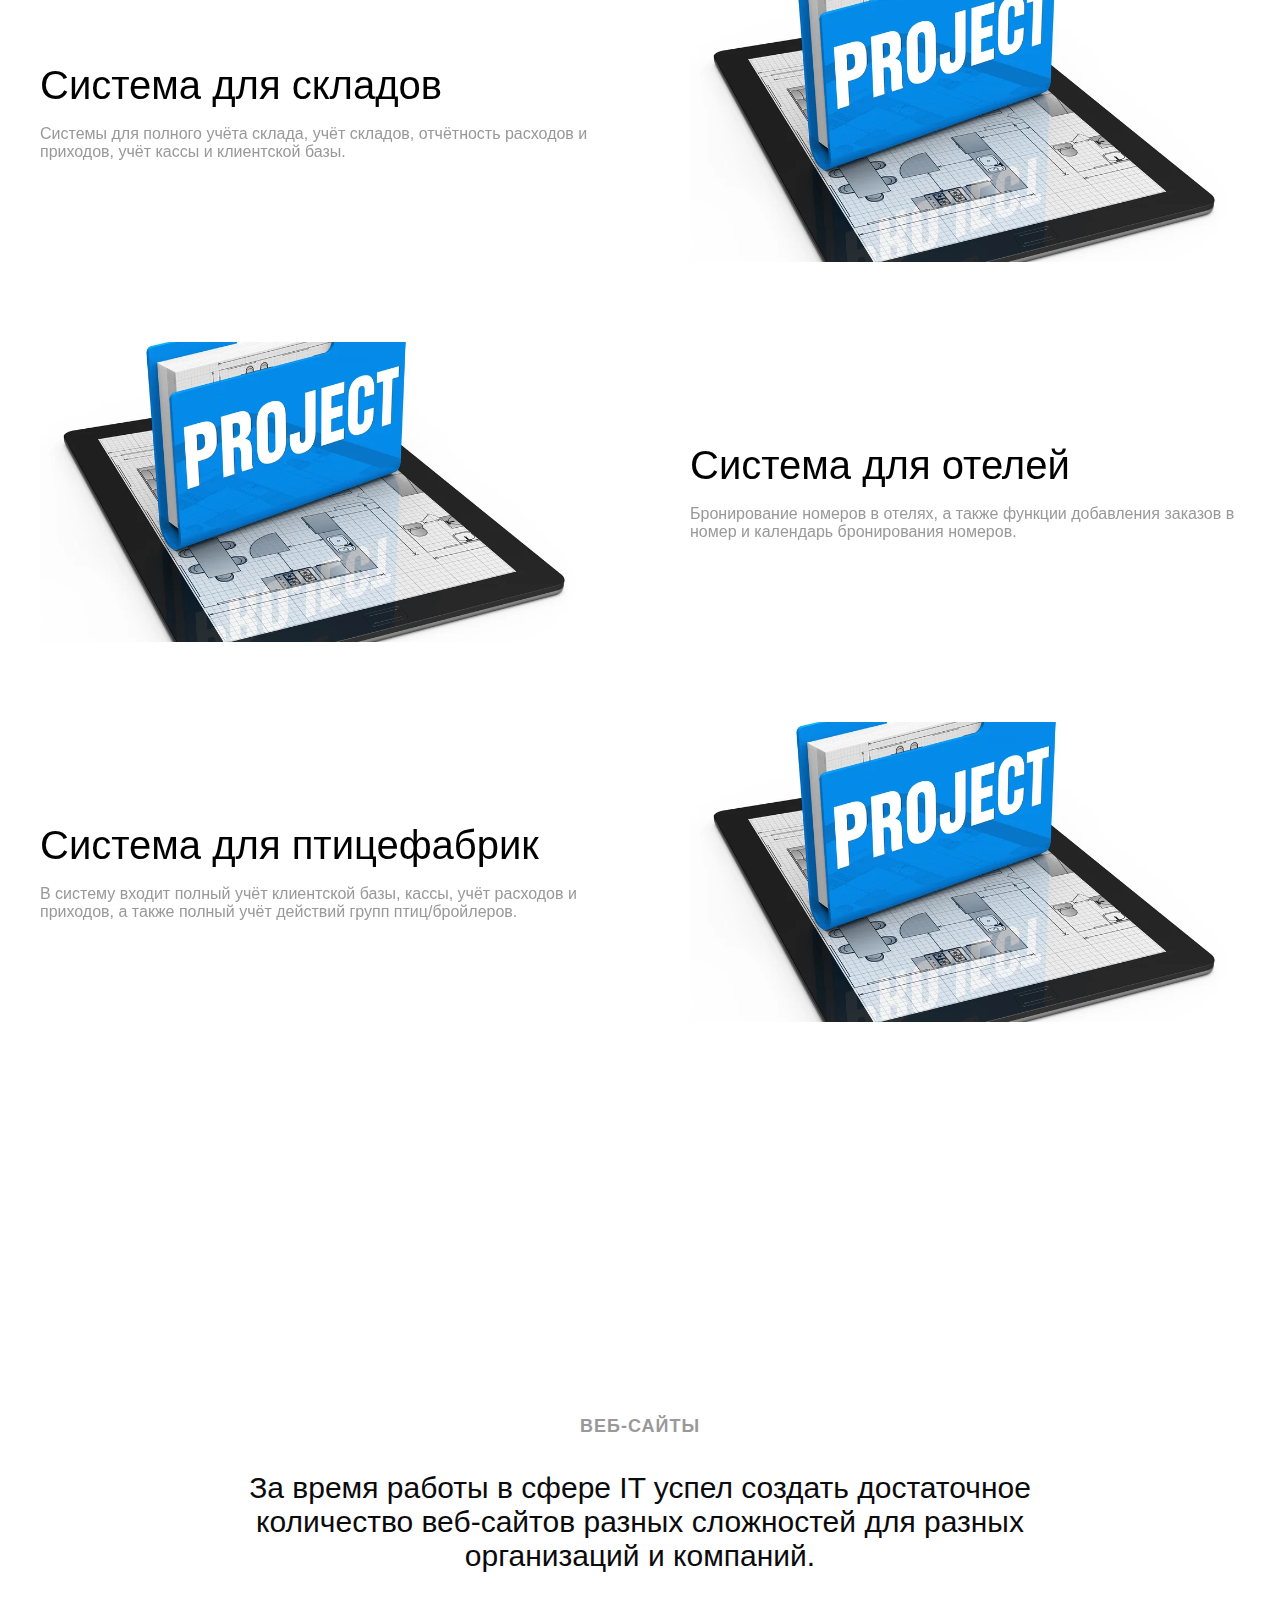
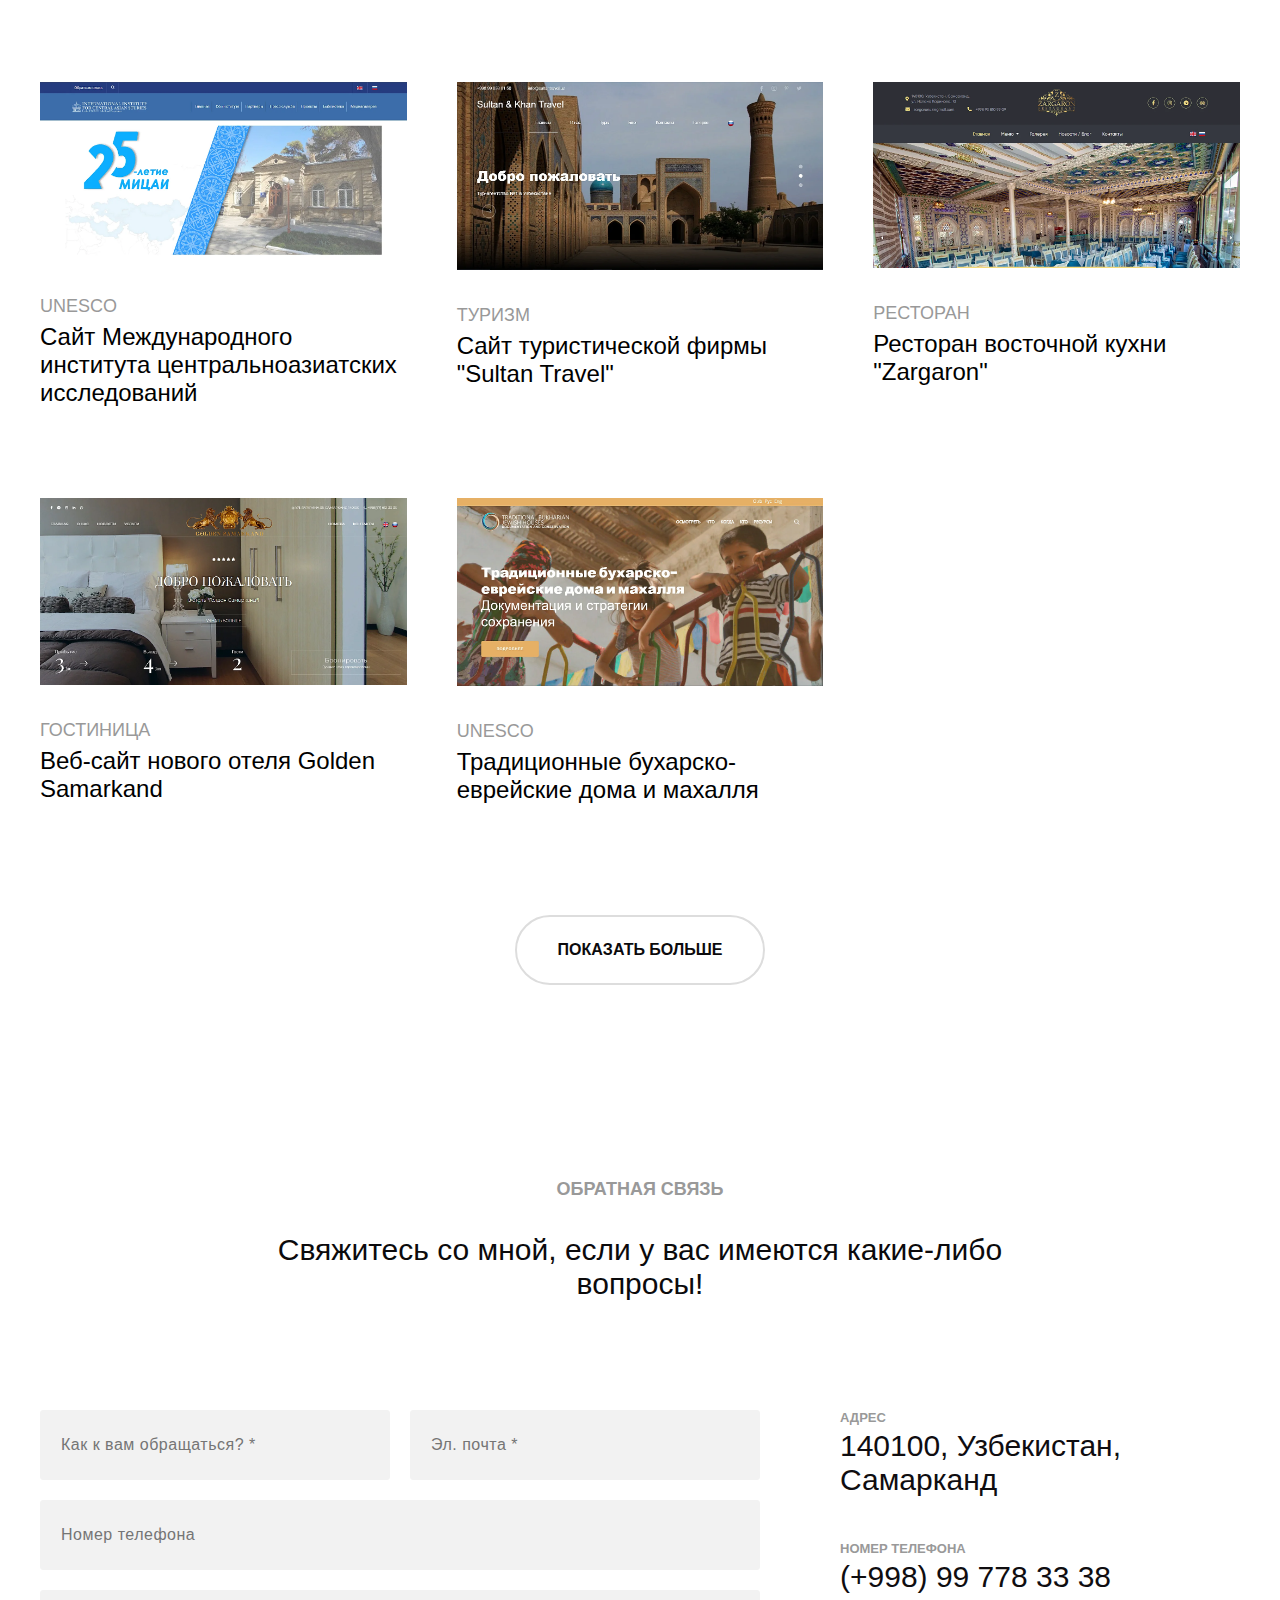
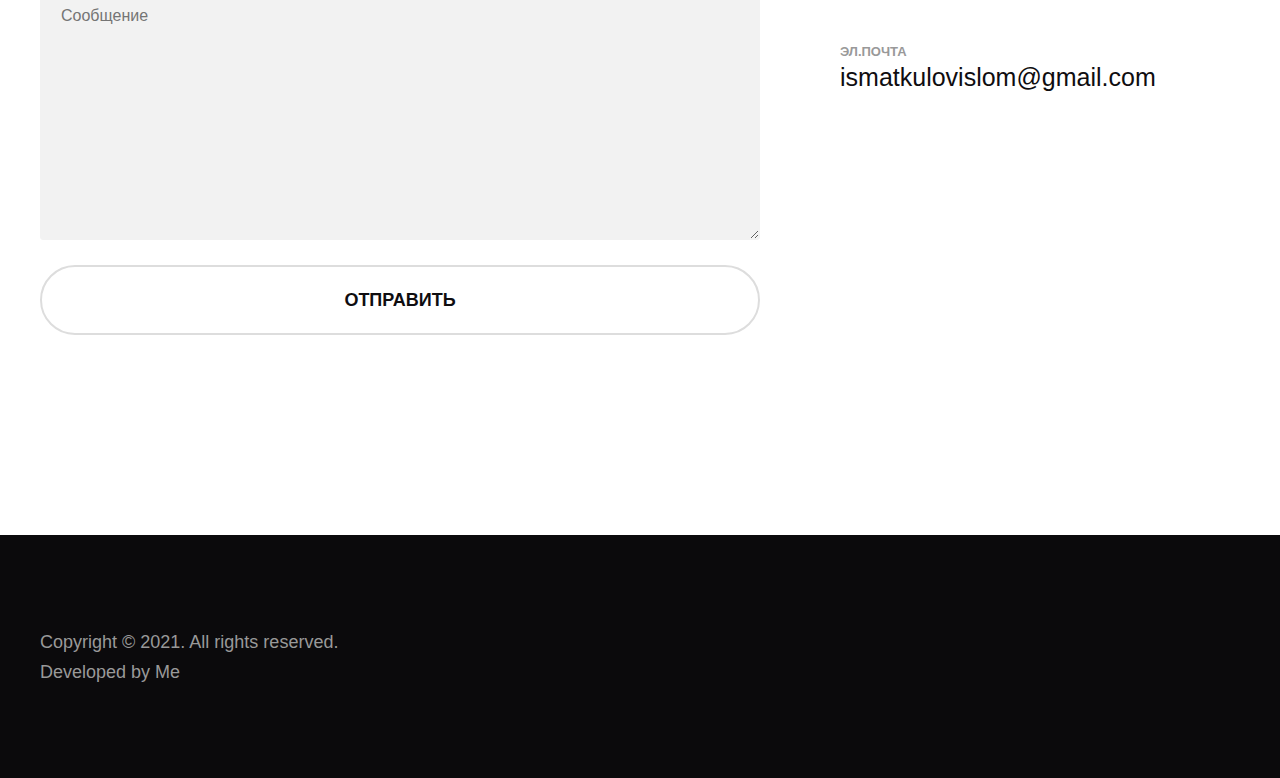
==== commit f5a6a5be: "Update index.html" ====
--- a/index.html
+++ b/index.html
@@ -336,7 +336,7 @@
 							</a>
 						</div>
 					</div>
-					<marquee behavior="scroll" direction="right">TEST</marquee>
+					<!-- <marquee behavior="scroll" direction="right">TEST</marquee> -->
 				</div>
 			</div>			
 			<!--/Navigation-->
